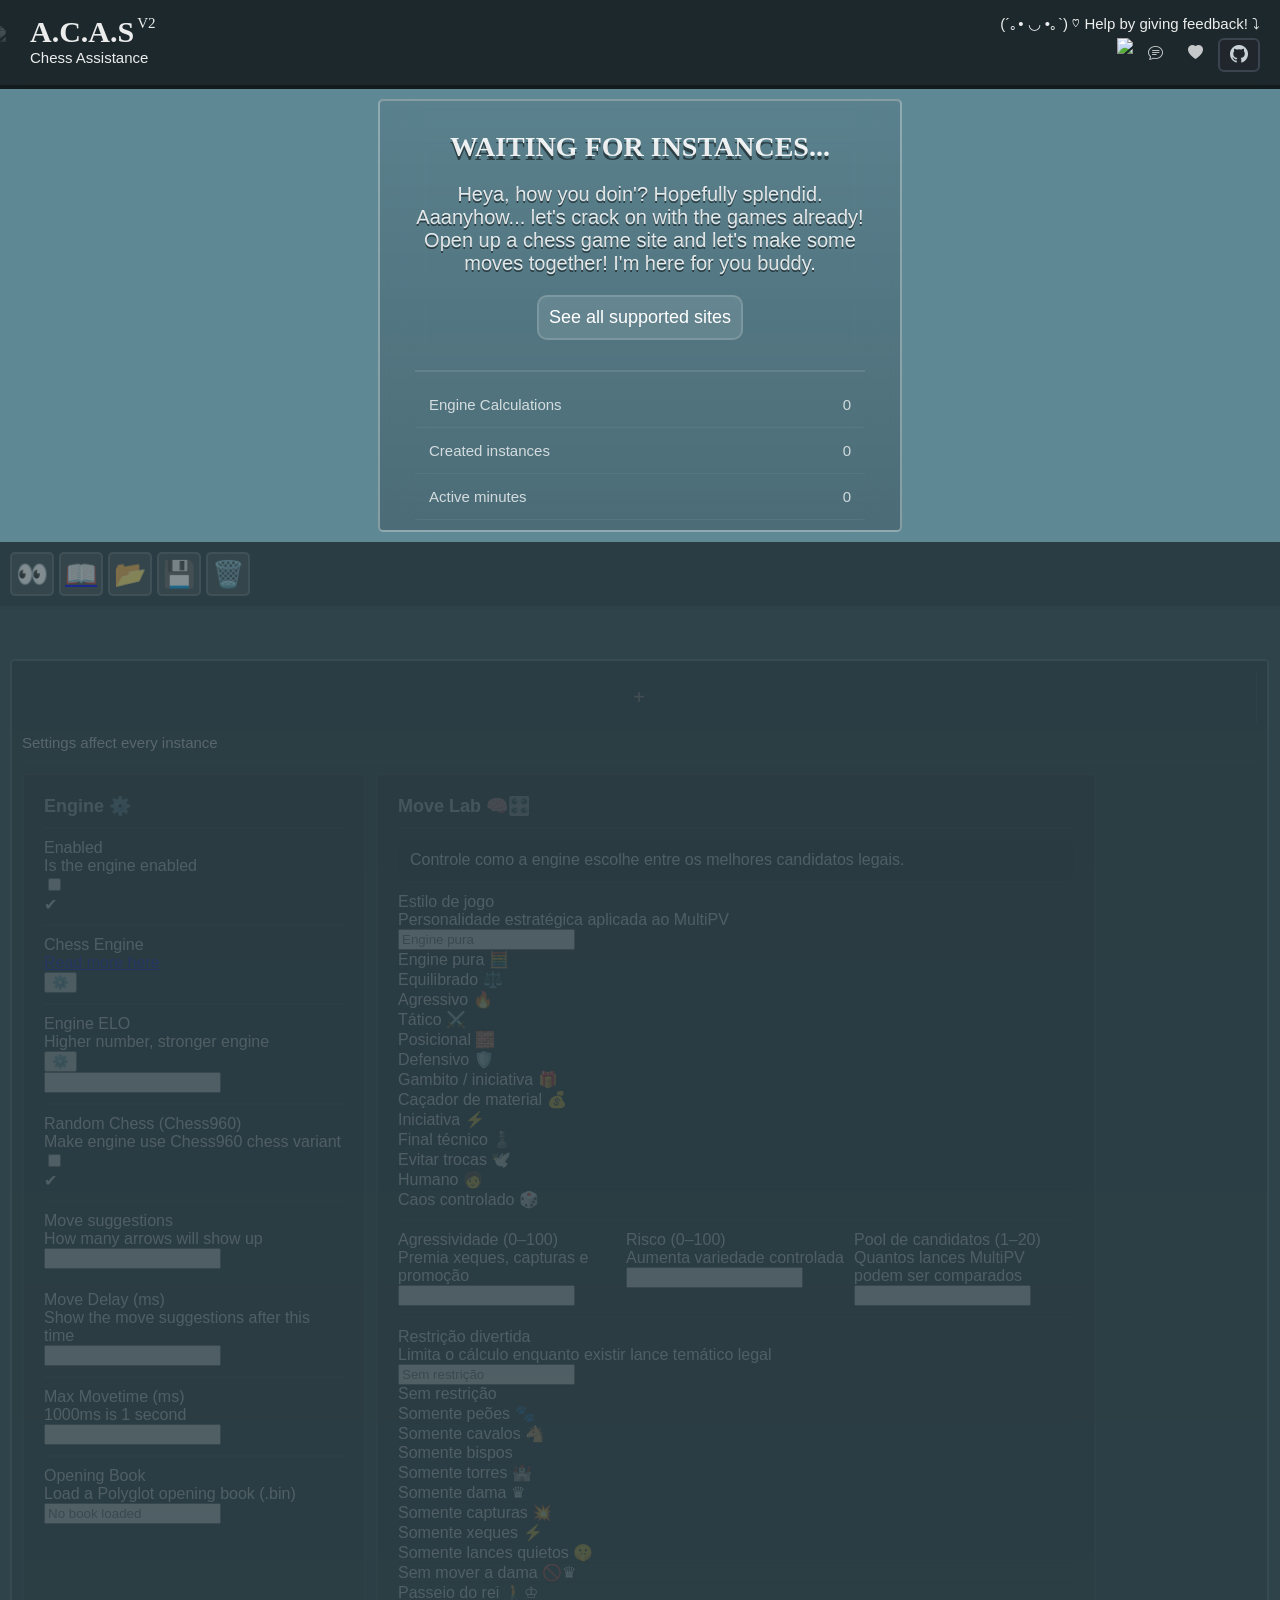
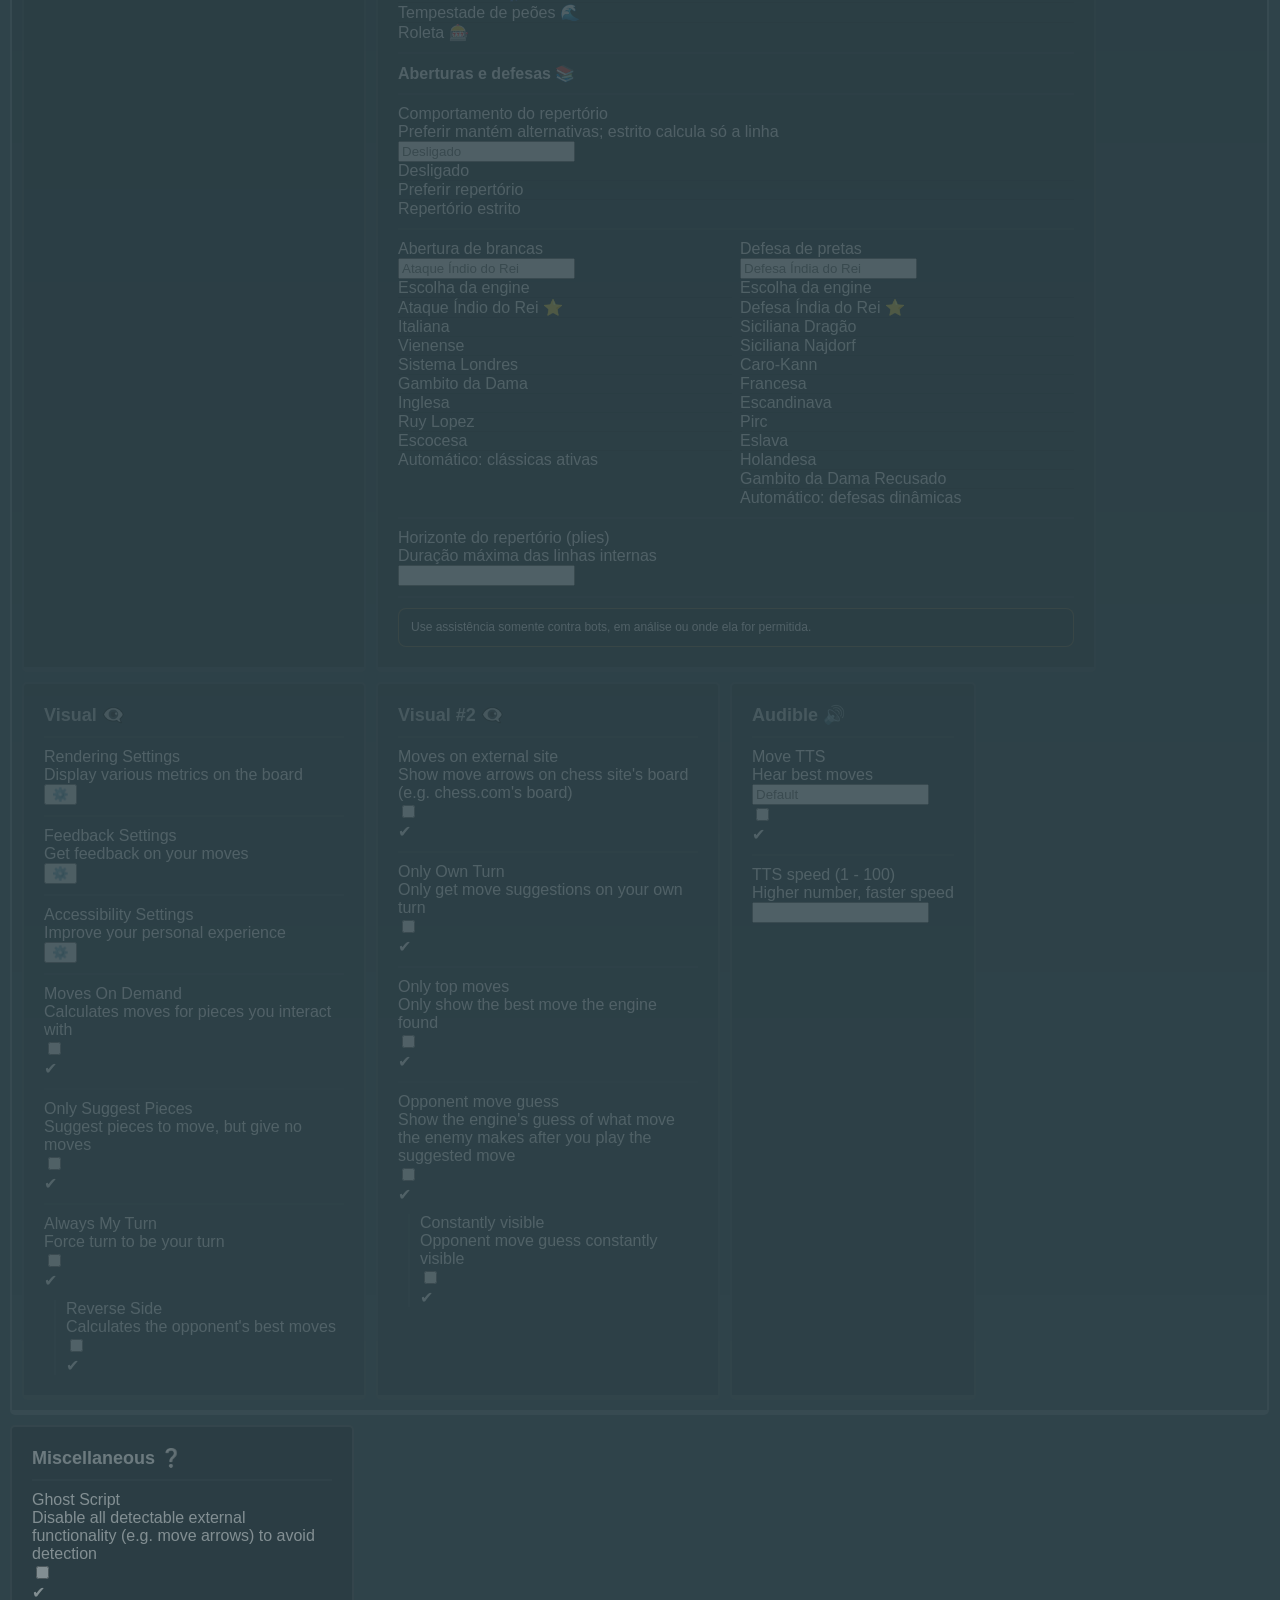
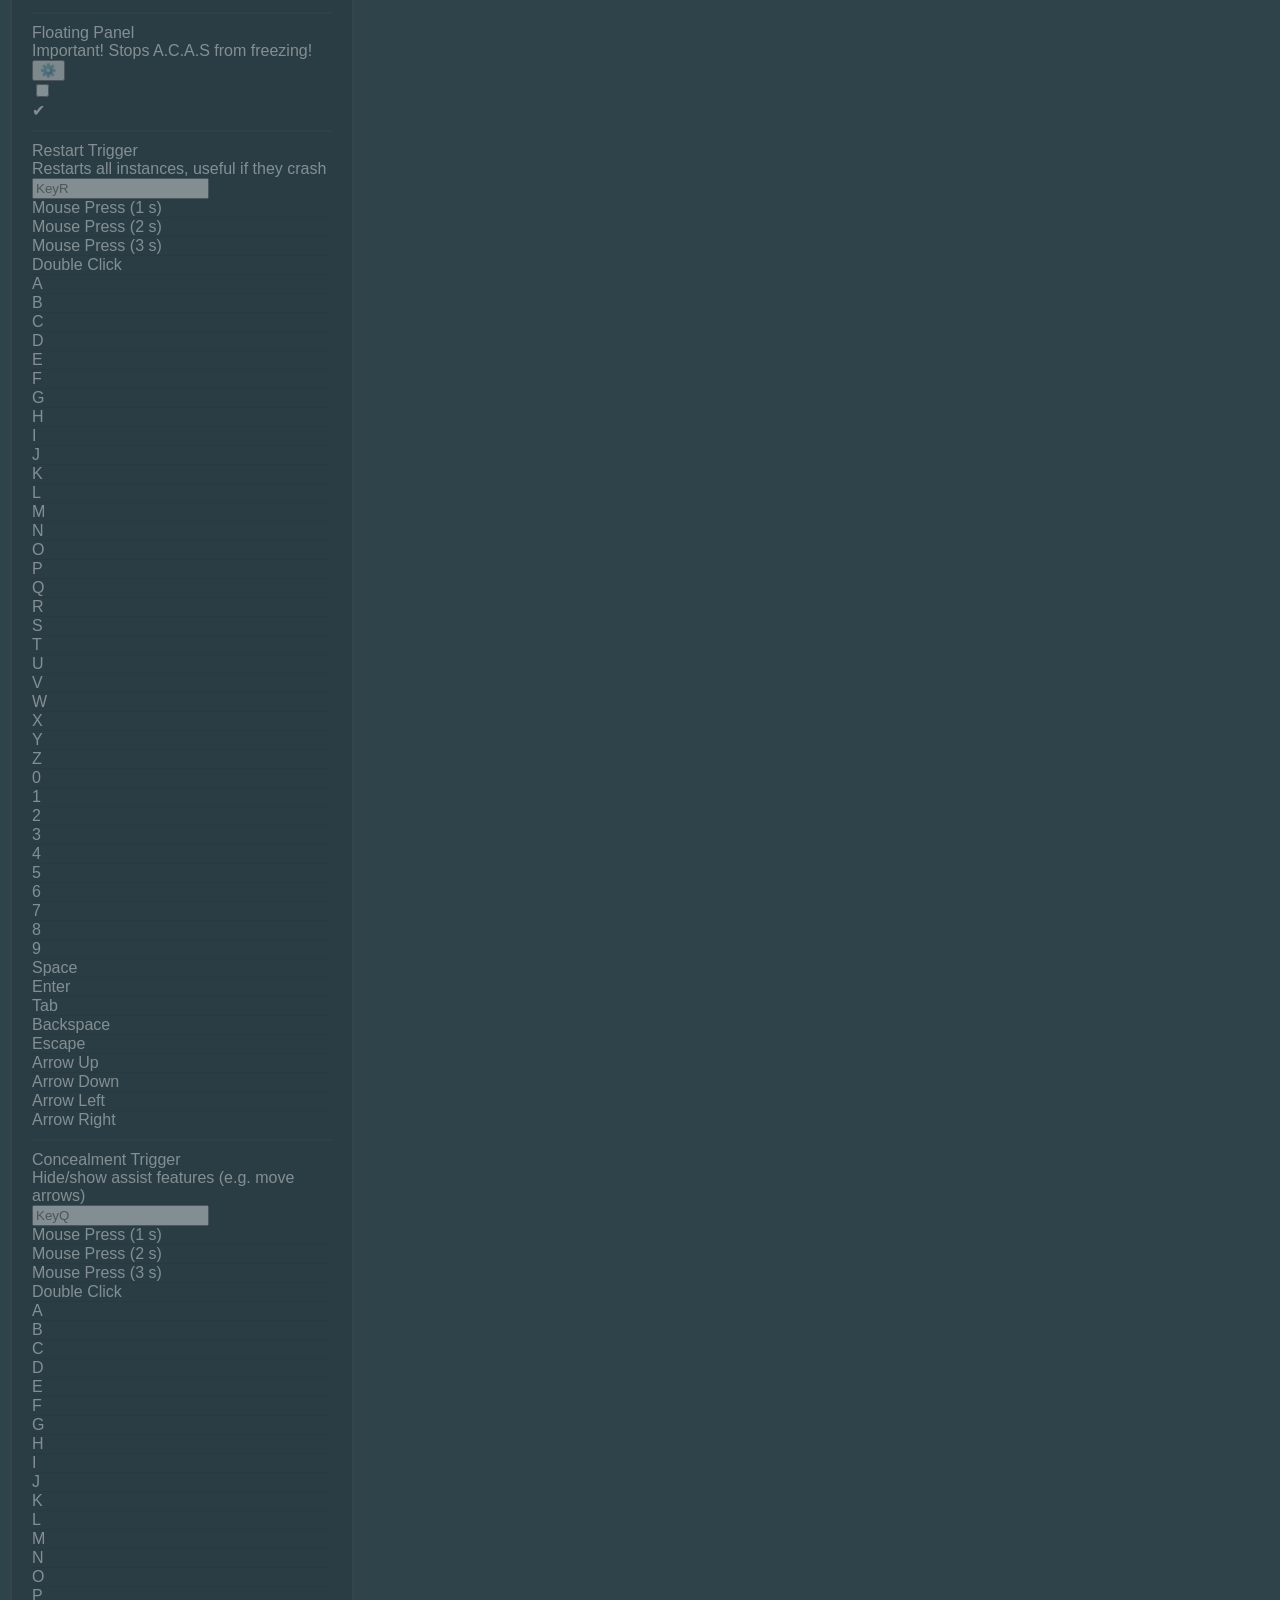
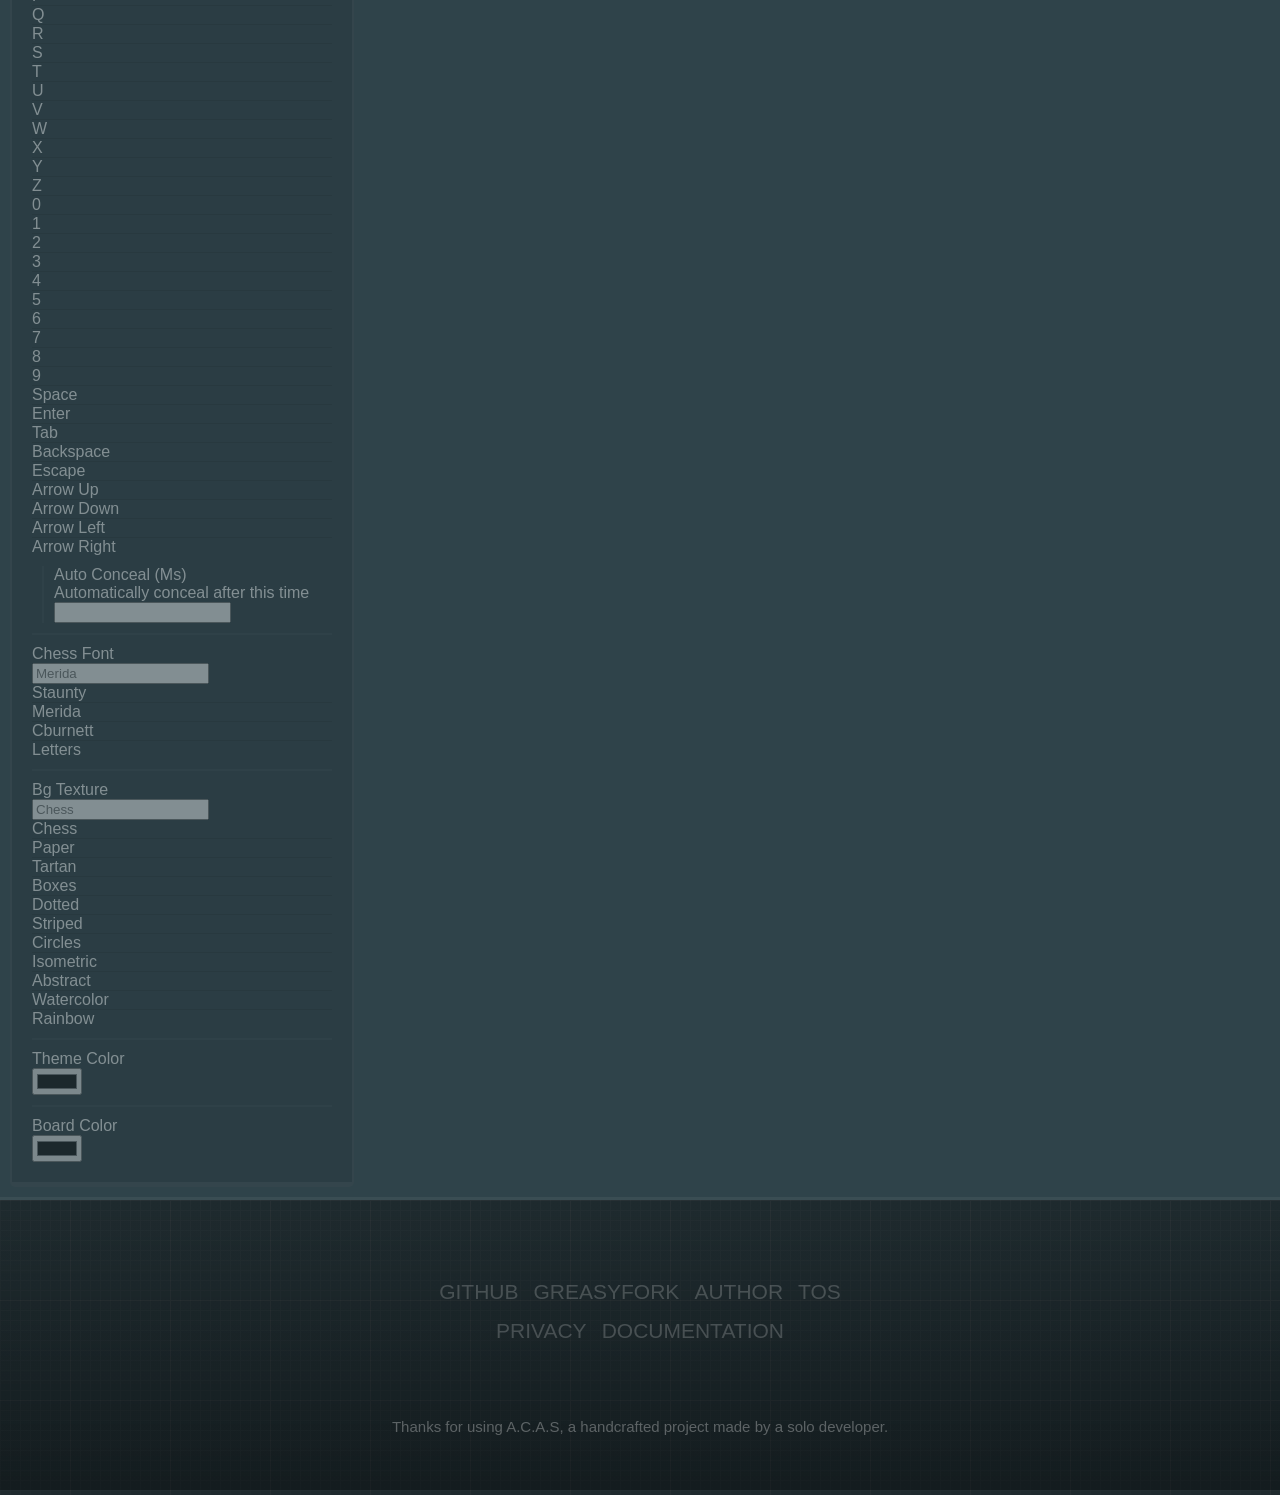
==== app/index.html @ a52aee14 "Add iOS Move Lab and engine fallbacks" ====
<!DOCTYPE html>
<html>
	<head>
		<title>A.C.A.S</title>
		<link rel="stylesheet" type="text/css" href="gui.css"/>
		<meta charset="UTF-8">
		<meta name="description" content="Real-time chess assistant and move suggestions for Chess.com, Lichess, and more. Works on Android, Windows, and on so many other devices!">
		<meta name="keywords" content="chess gui, chess assistant dashboard, stockfish settings, lichess helper, chess.com helper, board overlays, chess variants, engine elo">
		<meta property="og:title" content="Advanced Chess Assist">
		<meta property="og:description" content="A.C.A.S allows you to configure engines, visuals, and other assistance features for real‑time chess assistance on popular sites such as Chess.com.">
		<meta name="viewport" content="width=device-width, initial-scale=1.0, viewport-fit=cover">
		<script src="coi-serviceworker.js?v=2"></script>
		<link rel="manifest" href="manifest.json" />
		<link rel="modulepreload" href="./assets/js/init.js">
		<link rel="modulepreload" href="./assets/js/instanceManager.js">
		<link rel="modulepreload" href="./assets/js/AcasInstance.js">
		<link rel="modulepreload" href="./assets/js/MoveEvaluator.js">
		<link rel="modulepreload" href="./assets/js/BoardAnalyzer.js">
		<link rel="modulepreload" href="./assets/js/instance/loadEngine.js">
		<link rel="modulepreload" href="./assets/js/instance/engineMessageProcessor.js">
		<link rel="modulepreload" href="./assets/js/instance/renderMetric.js">
		<link rel="modulepreload" href="./assets/js/instance/renderFeedback.js">
		<link rel="modulepreload" href="./assets/js/instance/Interface.js">
		<link rel="modulepreload" href="./assets/js/instance/updateSettings.js">
		<link rel="modulepreload" href="./assets/js/instance/calculateBestMoves.js">
		<link rel="modulepreload" href="./assets/js/instance/setupEnvironment.js">
		<link rel="modulepreload" href="./assets/js/instance/engineStartNewGame.js">
		<link rel="modulepreload" href="./assets/js/mobileRuntime.js">
		<link rel="modulepreload" href="./assets/js/platformCapabilities.js">
		<link rel="modulepreload" href="./assets/js/chess/MoveControl.js">
		<link rel="modulepreload" href="./assets/js/chess/OpeningRepertoire.js">
		<link rel="modulepreload" href="../assets/libraries/chessgroundx/chessground.js">
		<link rel="preload" href="./assets/openings/pgn.json" as="fetch" crossorigin>
		<link rel="modulepreload" href="./assets/js/AcasWebSocketClient.js">
		<link rel="modulepreload" href="./assets/js/gui.js">
		<script src="../userscript-components/CommLink.js"></script>
		<script src="../assets/libraries/FileSaver/FileSaver.js"></script>
		<script src="../userscript-components/UniversalBoardDrawer.js"></script>
		<script src="../assets/libraries/SnapDOM/snapdom.min.js"></script>
		<script type="module" src="./assets/js/misc/exposeModules.js"></script>
		<script src="./assets/js/globals.js"></script>
		<script src="./assets/js/misc/userscriptBridge.js"></script>
		<script src="./assets/js/misc/translationProcessor.js"></script>
		<link rel="stylesheet" href="https://cdn.jsdelivr.net/npm/bootstrap-icons@1.10.5/font/bootstrap-icons.css"/>
		<link rel="stylesheet" type="text/css" href="../assets/css/chessground.base.css"/>
		<link rel="stylesheet" type="text/css" href="../assets/css/chessground.brown.css"/>
		<link rel="stylesheet" type="text/css" href="../assets/css/theme-cburnett.css"/>
		<link rel="stylesheet" type="text/css" href="../assets/css/theme-merida.css"/>
		<link rel="stylesheet" type="text/css" href="../assets/css/theme-letters.css"/>
		<link rel="stylesheet" type="text/css" href="../assets/css/theme-staunty.css"/>
		<link rel="stylesheet" type="text/css" href="../assets/css/custom-scroll.css"/>
		<link rel="stylesheet" type="text/css" href="../assets/css/custom-inputs.css"/>
		<link rel="stylesheet" type="text/css" href="../assets/css/acas-toast.css"/>
		<link rel="stylesheet" type="text/css" href="../assets/css/bg-textures.css"/>
		<link rel="icon" type="image/x-icon" href="../favicon.ico"/>
	</head>
	<body>
		<audio id="silence-audio" class="hidden" src="assets/audio/sound_of_silence.wav" autoplay loop controls></audio>

		<!-- TOS CONTAINER-->
		<div id="tos-container" class="hidden">
			<div id="tos">
				<!-- Introduction -->
				<div id="tos-title">Welcome, my friend!</div>
				<div class="tos-description">We're thrilled to have you here! A.C.A.S is all set and ready to provide you with a fantastic experience. Its circuits are already powered up and functioning, thanks to the userscript that has been installed.<br><br>You're fully equipped to explore and enjoy all the features and benefits that A.C.A.S brings to the table. Whether it's assistance, engagement, or a touch of fun you're seeking, A.C.A.S is here to serve you.</div>
				<div class="language-dropdown-input"><div class="dropdown-input-container">
					<img class="selected-language-img" src="../assets/images/flags/us.svg">
					<div class="dropdown-list-container">
					</div>
				</div></div>
				<br>
				<div class="tos-checkbox-container">
					<label class="tos-checkbox-label">
						<input type="checkbox" id="tos-checkbox"/>
						<span><a href="../tos" class="tos-link" target="_about">I have read and agree to the Terms of Service.</a></span>
					</label>
				</div>
				<button id="tos-continue-button" class="acas-fancy-button" disabled>Kickstart A.C.A.S</button>
				<div class="tos-footer-small">By using A.C.A.S, you confirm that you have read, understood, and agree to abide by the TOS.</div>
			</div>
		</div>

		<!-- INSTALL NOTIFICATION -->
		<div id="install-notification" class="hidden">
			<div id="install-title">NO USERSCRIPT DETECTED</div>
			<div id="install-buttons">
				<div class="small-buttons">
					<div class="language-dropdown-input"><div class="dropdown-input-container">
						<img class="selected-language-img" src="../assets/images/flags/us.svg">
						<div class="dropdown-list-container">
						</div>
					</div></div>
					<a class="install-open-home-btn" href="../install" title="Open Documentation">( ╹ -╹)?</a>
				</div>
				<div id="install-buttons-inner-container">
					<a href="https://www.tampermonkey.net/" class="install-notification-btn tampermonkey-btn" target="_about">Tampermonkey</a>
					<a href="../acas.user.js" class="install-notification-btn install-userscript-btn" target="_about">Install ACASIOS Userscript</a>
				</div>
			</div>
			<div id="install-mobile-container">
				<div class="install-subtitle">Mobile users can try these ♡ ⤵</div>
				<div id="install-buttons-mobile">
					<a href="https://play.google.com/store/apps/details?id=com.lemurbrowser.exts" class="install-notification-btn install-lemur-btn" target="_about">(Android) Lemur</a>
					<a href="https://apps.apple.com/us/app/tampermonkey/id6738342400" class="install-notification-btn install-ios-btn" target="_about">(iOS) Tampermonkey</a>
				</div>
			</div>
		</div>

		<!-- ACAS HEADER CONTAINER-->
		<div id="acas-header">
			<a id="acas-logo" href="../" target="_blank">
				<img id="acas-logo-img" src="../assets/images/logo.png">
				<div id="acas-logo-text-container">
					<div id="acas-logo-main">A.C.A.S<div id="acas-version-tag">V2</div></div>
					<div id="acas-logo-secondary">Chess Assistance</div>
				</div>
			</a>
			<a id="update-your-userscript-notification" class="hidden" href="https://greasyfork.org/en/scripts/459137">UPDATE YOUR USERSCRIPT, NEW FEATURES MIGHT NOT WORK ON YOUR VERSION</a>
			<div id="acas-is-free-reminder">
				<span>(´｡• ◡ •｡`) ♡ <span id="acas-is-free-reminder-text">Help by giving feedback!</span> ⤵</span>
				<div class="acas-social-actions">
					<div class="language-dropdown-input"><div class="dropdown-input-container">
						<img class="selected-language-img" src="../assets/images/flags/us.svg">
						<div class="dropdown-list-container">
						</div>
					</div></div>
					<a class="header-social-button greasyfork-button acas-fancy-button" href="https://greasyfork.org/en/scripts/459137/feedback" target="_blank" title="Give A.C.A.S positive feedback on Greasyfork">
						<i class="bi bi-chat-text"></i>
					</a>
                    <a class="header-social-button affiliate-button acas-fancy-button" href="../contributing" target="_blank" title="Support A.C.A.S development">
						<i class="bi bi-heart-fill"></i>
					</a>
					<a class="header-social-button github-button acas-fancy-button" href="https://github.com/Psyyke/A.C.A.S" target="_blank" title="Star A.C.A.S on GitHub">
						<i class="bi bi-github"></i>
					</a>
				</div>
			</div>
		</div>

		<div id="instance-size-change-container" class="hidden">
			<div id="instance-size-change-modal">
				<div id="decrease-instance-size-btn" class="instance-size-change-btn acas-fancy-button">-</div>
				<div id="increase-instance-size-btn" class="instance-size-change-btn acas-fancy-button">+</div>
			</div>
		</div>

		<!-- ACAS INSTANCE CONTAINER-->
		<div id="acas-instance-container">
			<div id="no-instances-container">
				<div id="no-instances-title">Waiting for instances...</div>
				<div id="no-instances-subtitle">Heya, how you doin'? Hopefully splendid. Aaanyhow... let's crack on with the games already! Open up a chess game site and let's make some moves together! I'm here for you buddy.</div>
				<div id="see-supported-sites-btn" class="acas-fancy-button">See all supported sites</div>
				<div id="no-instances-sites" class="hidden">
					<div class="battletested-sites">
						<div class="sites-header">
							<div class="sites-title">Battletested</div>
							<div class="sites-subtitle">(Should work flawlessly)</div>
						</div>
						<div class="sites-list">
							<a class="chess-site-link popular-chess-site-link acas-fancy-button" href="https://www.chess.com/play" target="_blank">Chess.com</a>
							<a class="chess-site-link popular-chess-site-link acas-fancy-button" href="https://www.lichess.org" target="_blank">Lichess.org</a>
							<a class="chess-site-link acas-fancy-button" href="https://playstrategy.org" target="_blank">Playstrategy.org</a>
							<a class="chess-site-link acas-fancy-button" href="https://www.pychess.org/" target="_blank">Pychess.org</a>
							<a class="chess-site-link acas-fancy-button" href="http://chess.net/" target="_blank">Chess.net</a>
						</div>
					</div>
					<div class="stable-sites">
						<div class="sites-header">
							<div class="sites-title">Stable</div>
							<div class="sites-subtitle">(Works fine, but might have some minor bugs)</div>
						</div>
						<div class="sites-list">
							<a class="chess-site-link acas-fancy-button" href="https://app.edchess.io/" target="_blank">EdChess.io</a>
							<a class="chess-site-link acas-fancy-button" href="https://chess.org" target="_blank">Chess.org</a>
							<a class="chess-site-link acas-fancy-button" href="https://papergames.io/en/chess" target="_blank">Papergames.io</a>
							<a class="chess-site-link acas-fancy-button" href="https://www.coolmathgames.com/0-chess" target="_blank">Coolmathgames.com</a>
						</div>
					</div>
					<div class="unstable-sites">
						<div class="sites-header">
							<div class="sites-title">Uncertain</div>
							<div class="sites-subtitle">(Might work fine, be buggy or not work at all)</div>
						</div>
						<div class="sites-list">
							<a class="chess-site-link acas-fancy-button" href="https://chessarena.com/lobby" target="_blank">Chessarena.com</a>
							<a class="chess-site-link acas-fancy-button" href="https://gameknot.com" target="_blank">Gameknot.com</a>
							<a class="chess-site-link acas-fancy-button" href="https://immortal.game/" target="_blank">Immortal.game</a>
							<a class="chess-site-link acas-fancy-button" href="https://www.freechess.club/" target="_blank">Freechess.club</a>
							<a class="chess-site-link acas-fancy-button" href="https://www.chessclub.com" target="_blank">Chessclub.com</a>
							<a class="chess-site-link acas-fancy-button" href="dev" target="_blank">(Developer Page)</a>
						</div>
					</div>
				</div>
				<div id="user-stats-container">
					<div class="user-stat" data-key="engineCalculations">
						<h5 data-translation-stat-ec>Engine Calculations</h5>
						<p>0</p>
					</div>
					<div class="user-stat" data-key="createdInstances">
						<h5 data-translation-stat-ci>Created instances</h5>
						<p>0</p>
					</div>
					<div class="user-stat" data-key="minutesUsed">
						<h5 data-translation-stat-am>Active minutes</h5>
						<p>0</p>
					</div>
				</div>
			</div>
		</div>

		<dialog id="begging-floaty">
			<div class="floaty-container">
				<section class="floaty-header">
					<div class="title">
						<h1 data-translation-begging-title>Thank you!</h1>
						<p data-translation-begging-subtitle>You seem to like A.C.A.S :)</p>
					</div>
				</section>
				<section class="floaty-body">
					<p data-translation-begging-text>Developing A.C.A.S takes a lot of time! Hopefully this work has been valuable to you, and you've enjoyed using it!</p>
					<p><span data-translation-begging-text-2>You've used A.C.A.S for</span> <span><b>54.3</b></span> <span data-translation-begging-text-3>hours</span>. <span data-translation-begging-text-4>That's respectable. Would you be interested in donating? We support Monero,</span></p>
					<a href="monero:85gtuipg7CgXgWLgnPyQUy3babkJXEhRRP3JtZfBWBhPR2TrJaNwSgKVQ9UkeVW7sFS33Dpgj2B5iajtyxcEbJNDC2SUdNY"><img alt="Donate using Monero" src="../assets/images/supportus.png"></a>
					<small>monero:85gtuipg7CgXgWLgnPyQUy3babkJXEhRRP3JtZfBWBhPR2TrJaNwSgKVQ9UkeVW7sFS33Dpgj2B5iajtyxcEbJNDC2SUdNY</small>
				</section>
			</div>
		</dialog>
		
		<!-- ACAS SETTINGS CONTAINER-->
		<div id="acas-settings-container">
			<div class="highlight-indicator hidden"></div>
			<div id="settings-header">
				<div id="settings-navbar-container" class="hidden">
					<div id="settings-navbar">
						<div id="settings-navbar-global" class="selected" data-type="global">Global</div>
						<div id="settings-navbar-instance" data-type="instance">
							<div class="dropdown-title"><span class="text-content">Instance</span><div class="arrow-down-icon"></div></div>
							<div class="dropdown-content">
							</div>
						</div>
					</div>
				</div>
				<div id="settings-control-panel">
					<div class="control-panel-btn no-select acas-fancy-button"
						onclick="if (!location.href.includes('hidden=true')) location.href += (location.href.includes('?') ? '&' : '?') + 'hidden=true';"
						title="Show Hidden Settings">👀</div>
					<a target="_about" href="../usage/" class="control-panel-btn no-select acas-fancy-button" title="Open Documentation">📖</a>
					<div id="import-settings-btn" class="control-panel-btn no-select acas-fancy-button" title="Import Settings">📂</div>
					<div id="export-settings-btn" class="control-panel-btn no-select acas-fancy-button" title="Export Settings">💾</div>
					<div id="reset-settings-btn" class="control-panel-btn no-select acas-fancy-button" title="Reset Settings">🗑️</div>
				</div>
			</div>
			<div id="userscript-info-small"></div>
			<div id="setting-container">
				<div id="main-setting-panel">
					<div id="chess-engine-profile-tabs" class="custom-input tabs-input">
						<input class="hidden" type="text" data-no-profile="true" data-key="chessEngineProfile" data-default-value="default" placeholder="Default">
						<div class="tabs-list-container">
							<div id="add-new-profile-button">+</div>
						</div>
					</div>
					
					<div id="settings-navbar-subtitle">Settings affect every instance</div>
					<div id="settings-panels">
						<div class="setting-panel">
							<div class="setting-panel-title"><span class="engine-panel-title">Engine</span> ⚙️</div>
							<div class="checkbox-input custom-input"><div><div class="input-title">Enabled</div>
								<div class="input-subtitle">Is the engine enabled</div></div><div class="checkbox-container">
								<input type="checkbox" data-key="engineEnabled" data-default-value="true"><div class="checkbox-fill">✔</div></div>
							</div>
							<div class="custom-input"><div><div class="input-title">Chess Engine</div>
								<a href="../usage/" target="_blank"><div class="input-subtitle">Read more here</div></a></div>

								<div class="floaty-wrapper">
									<button class="open-floaty-btn acas-fancy-button">⚙️</button>
								    <dialog id="engine-floaty">
										<div class="floaty-container">
											<section class="floaty-header">
												<div class="title">
													<h1 data-translation-engine-title>Engine Settings</h1>
													<p data-translation-engine-subtitle>Please select the engine you like</p>
												</div>
												<div class="floaty-buttons">
													<button class="floaty-close-btn acas-fancy-button">💾</button>
												</div>
											</section>
											<section class="floaty-body">
												<div class="setting-panel">
													<div class="setting-panel-title" data-translation-built-in-engine>Built-in Engine</div>
													<div id="chess-engine-dropdown" class="dropdown-input dropdown-input-special">
														<div class="dropdown-input-container">
															<input disabled type="text" additional-type="dropdown" data-key="chessEngine" data-default-value="maia3" placeholder="Maia 3"><div class="dropdown-icon"></div>
															<div class="dropdown-list-container">
																<div class="dropdown-item" data-value="stockfish-18-single">
																Stockfish 18 <span class="engine-type-tag list-tag">WASM</span> <span class="engine-type-tag list-tag">NNUE</span> <span class="engine-size-tag list-tag">(108MB)</span>
																</div>
																<div class="dropdown-item" data-value="stockfish-18-lite-single">
																Stockfish 18 Lite <span class="engine-type-tag list-tag">WASM</span> <span class="engine-size-tag list-tag">(7MB)</span>
																</div>
																<div class="dropdown-item" data-value="stockfish-17-single">
																Stockfish 17 <span class="engine-type-tag list-tag">WASM</span> <span class="engine-type-tag list-tag">NNUE</span> <span class="engine-size-tag list-tag">(66MB)</span>
																</div>
																<div class="dropdown-item" data-value="stockfish-17-lite-single">
																Stockfish 17 Lite <span class="engine-type-tag list-tag">WASM</span> <span class="engine-size-tag list-tag">(7MB)</span> <span class="stable-engine-tag list-tag">Stable</span>
																</div>
																<div class="dropdown-item requires-sab" data-value="stockfish-16-1-wasm">
																Stockfish 16 <span class="engine-type-tag list-tag">WASM</span> <span class="engine-type-tag list-tag">NNUE</span> <span class="multithread-tag list-tag">Multithread</span> <span class="engine-size-tag list-tag">(79MB)</span>
																</div>
																<div class="dropdown-item requires-sab" data-value="fairy-stockfish-nnue-wasm">
																💖 Fairy Stockfish 14 <span class="engine-type-tag list-tag">WASM</span> <span class="engine-size-tag list-tag">(2MB)</span> <span class="variants-engine-tag list-tag">Variants</span> <span class="stable-engine-tag list-tag">Stable</span>
																</div>
																<div class="dropdown-item" data-value="maia3">
																Maia 3 <span class="engine-type-tag list-tag">WASM</span> <span class="engine-size-tag list-tag">(44MB)</span> <span class="list-tag" data-translation-default-tag>Default</span> <span class="realistic-engine-tag list-tag">Realistic</span>
																</div>
																<div class="dropdown-item" data-value="maia2">
																Maia 2 <span class="engine-type-tag list-tag">WASM</span> <span class="engine-size-tag list-tag">(91MB)</span> <span class="realistic-engine-tag list-tag">Realistic</span> <span class="stable-engine-tag list-tag">Stable</span>
																</div>
																<div class="dropdown-item requires-sab" data-value="lc0">
															    Lc0<span class="engine-type-tag list-tag">WASM</span> <span class="engine-size-tag list-tag">(900KB)</span> <span class="realistic-engine-tag list-tag">Realistic</span>
																</div>
																<div class="dropdown-item" data-value="lozza-9">
																Lozza 9 <span class="engine-type-tag list-tag">JS</span> <span class="engine-size-tag list-tag">(600KB)</span>
																</div>
															<div class="dropdown-item" data-value="lozza-5">
															Lozza 5 <span class="engine-type-tag list-tag">JS</span> <span class="engine-size-tag list-tag">(400KB)</span> <span class="needs-fixing-engine-tag list-tag" data-translation-needs-fixing-tag="">Needs fixing</span>
															</div>
															<div class="dropdown-item fun-engine-item" data-value="acas-random">A.C.A.S Random <span class="engine-type-tag list-tag">JS</span> <span class="fun-engine-tag list-tag">Fun</span></div>
															<div class="dropdown-item fun-engine-item" data-value="acas-greedy">A.C.A.S Greedy <span class="engine-type-tag list-tag">JS</span> <span class="fun-engine-tag list-tag">Captures</span></div>
															<div class="dropdown-item fun-engine-item" data-value="acas-pawn-storm">A.C.A.S Pawn Storm <span class="engine-type-tag list-tag">JS</span> <span class="fun-engine-tag list-tag">Pawns</span></div>
															<div class="dropdown-item fun-engine-item" data-value="acas-knightmare">A.C.A.S Knightmare <span class="engine-type-tag list-tag">JS</span> <span class="fun-engine-tag list-tag">Knights</span></div>
															<div class="dropdown-item fun-engine-item" data-value="acas-king-hunt">A.C.A.S King Hunt <span class="engine-type-tag list-tag">JS</span> <span class="fun-engine-tag list-tag">Checks</span></div>
															<div class="dropdown-item fun-engine-item" data-value="acas-king-walk">A.C.A.S King Walk <span class="engine-type-tag list-tag">JS</span> <span class="fun-engine-tag list-tag">King</span></div>
																<div class="dropdown-item force-hidden" data-value="acas-fusion">
																Fusion α<span class="engine-type-tag list-tag">WASM</span> <span class="engine-size-tag list-tag">(>15MB)</span> <span class="realistic-engine-tag list-tag">Realistic</span>
																</div>
																<div class="dropdown-item" data-value="stockfish-11">
																Stockfish 11 <span class="engine-type-tag list-tag">WASM</span> <span class="engine-size-tag list-tag">(4MB)</span>
																</div>
																<div class="dropdown-item" data-value="stockfish-8">
																Stockfish 8 <span class="engine-type-tag list-tag">JS</span> <span class="engine-size-tag list-tag">(1MB)</span>
																</div>
															</div>
														</div>
													</div>
												</div>

												<div class="setting-panel external-engine-setting-panel">
													<div class="setting-panel-title" data-translation-external-engine>External Engine</div>
													<div class="checkbox-input custom-input"><div><div class="input-title">Enabled</div>
														<div class="input-subtitle">Is the external engine enabled</div></div><div class="checkbox-container">
														<input type="checkbox" data-engine-setting="true" data-key="useExternalChessEngine" data-default-value="false"><div class="checkbox-fill">✔</div></div>
													</div>
													<div id="external-engine-dropdown" class="dropdown-input dropdown-input-special">
														<div class="dropdown-input-container">
															<input disabled type="text" additional-type="dropdown" data-key="externalChessEngine" data-default-value="" placeholder="None"><div class="dropdown-icon"></div>
															<div class="dropdown-list-container hidden" style="height: fit-content; max-height: 300px;"></div>
																<p id="install-acas-server-text"><a href="../usage/#external" target="_blank"><span data-translation-external-engine-2>Install the A.C.A.S server</span></a> <span data-translation-external-engine-3>to use external engines</span></p>
														</div>
													</div>
													<p data-translation-experimental-warning>This feature is experimental, it might not work well!</p>
												</div>

												<a target="_blank" href="../usage/" data-translation-learn-more-here>Learn more about these features here.</a>
											</section>
										</div>
									</dialog>
								</div>
							</div>
							<div id="engine-elo-input" class="textfield-input custom-input"><div><div class="input-title">Engine ELO</div>
								<div class="input-subtitle">Higher number, stronger engine</div></div>
								<div class="floaty-wrapper">
									<button class="open-floaty-btn acas-fancy-button">⚙️</button>
								    <dialog id="elo-floaty">
										<div class="floaty-container">
											<section class="floaty-header">
												<div class="title">
													<h1 data-translation-adelo-title>Advanced Elo</h1>
													<p data-translation-adelo-subtitle>Settings for engine behaviour fine tuning</p>
												</div>
												<div class="floaty-buttons">
													<button class="floaty-close-btn acas-fancy-button">💾</button>
												</div>
											</section>
											<section class="floaty-body">
												<div class="checkbox-input custom-input"><div><div class="input-title">Enable</div>
													<div class="input-subtitle">Enable the advanced elo settings</div></div><div class="checkbox-container">
													<input type="checkbox" data-key="enableAdvancedElo" data-default-value="false"><div class="checkbox-fill">✔</div></div>
												</div>
												<div id="basic-advanced-settings-panel" class="setting-panel">
													<div class="setting-panel-title" data-translation-adelo-regular>Regular settings</div>
													<div class="textfield-input custom-input"><div><div class="input-title">Depth (1 - 500)</div>
														<div class="input-subtitle">How deep will the engine calculate</div></div>
														<input type="textfield" data-key="advancedEloDepth" data-default-value="1" data-between="1-500" placeholder="1">
													</div>
													<div class="textfield-input custom-input"><div><div class="input-title">Search Nodes</div>
														<div class="input-subtitle">More nodes means more thinking of the move by the engine</div></div>
														<input type="textfield" data-key="engineNodes" data-default-value="0" data-between="0-99999999" placeholder="0">
													</div>
												</div>
												<div id="dynamic-setting-panel" class="setting-panel">
													<div id="dynamic-engine-settings">
														<p id="des-no-result-text" class="hidden">Some settings are parsed dynamically from the engine's UCI output. Please open a chess board to start your engine and load the dynamic settings.</p>
													</div>
												</div>

												<a target="_blank" href="../usage/" data-translation-learn-more-here>Learn more about these features here.</a>
											</section>
										</div>
									</dialog>
								</div>
								<input type="textfield" data-key="engineElo" data-default-value="1500" data-between="600-3200">
							</div>
                            <div id="enemy-elo-input" class="textfield-input custom-input hidden"><div><div class="input-title">Enemy ELO</div>
								<div class="input-subtitle">For more human-like engine</div></div>
								<input type="textfield" data-key="engineEnemyElo" data-default-value="1500" data-between="600-2600">
							</div>
							<div id="lc0-weight-dropdown" class="hidden dropdown-input custom-input"><div><div class="input-title">Lc0 Weights</div>
								<a href="../usage/" target="_blank"><div class="input-subtitle">Read more here</div></a></div><div class="dropdown-input-container">
								<input type="text" additional-type="dropdown" data-key="lc0Weight" data-default-value="maia-1100.pb" placeholder="1100 elo"><div class="dropdown-icon"></div>
								<div class="dropdown-list-container">
									<div class="dropdown-item" data-value="maia-1100.pb">1100 elo (Maia) 1.7MB</div>
									<div class="dropdown-item" data-value="maia-1200.pb">1200 elo (Maia) 1.7MB</div>
									<div class="dropdown-item" data-value="maia-1300.pb">1300 elo (Maia) 1.7MB</div>
									<div class="dropdown-item" data-value="maia-1400.pb">1400 elo (Maia) 1.7MB</div>
									<div class="dropdown-item" data-value="maia-1500.pb">1500 elo (Maia) 1.7MB</div>
									<div class="dropdown-item" data-value="maia-1600.pb">1600 elo (Maia) 1.7MB</div>
									<div class="dropdown-item" data-value="maia-1700.pb">1700 elo (Maia) 1.7MB</div>
									<div class="dropdown-item" data-value="maia-1800.pb">1800 elo (Maia) 1.7MB</div>
									<div class="dropdown-item" data-value="maia-1900.pb">1900 elo (Maia) 1.7MB</div>
									<div class="dropdown-item" data-value="maia-2200.pb">2200 elo (Maia) 1.7MB</div>
									<div class="dropdown-item" data-value="elite-leela.pb">Elite Leela 7.5MB</div>
									<div class="dropdown-item" data-value="little-demon2.6-swa-20000">Unknown elo (Little Demon 2, 2019) 7MB</div>
									<div class="dropdown-item" data-value="evilgyal-6.pb">Unknown elo (Evil Gyal 6) 1MB</div>
									<div class="dropdown-item" data-value="badgyal-8.pb">Unknown elo (Bad Gyal 8) 7MB</div>
									<div class="dropdown-item" data-value="goodgyal-7.pb">Unknown elo (Good Gyal 7) 23MB</div>
									<div class="dropdown-item" data-value="tinygyal-8.pb">Unknown elo (Tiny Gyal 8) 0.6MB</div>
									<div class="dropdown-item" data-value="TK6430.pb">Unknown elo (TK6430.pb) 7MB</div>
								</div>
							</div></div>
							<div id="engine-nodes-input" class="hidden textfield-input custom-input"><div><div class="input-title">Search Nodes</div>
								<div class="input-subtitle">More nodes means more thinking of the move by the engine</div></div>
								<input type="textfield" data-key="engineNodes" data-default-value="1" data-between="1-99999999">
							</div>
							<div id="chess-variant-dropdown" class="dropdown-input custom-input hidden"><div><div class="input-title">Chess Variant</div>
								<a href="../usage/" target="_blank"><div class="input-subtitle">Read more here</div></a></div><div class="dropdown-input-container">
								<input disabled type="text" additional-type="dropdown" data-key="chessVariant" data-default-value="Chess" placeholder="Chess"><div class="dropdown-icon"></div>
								<div class="dropdown-list-container"></div>
							</div></div>
							<div id="chess960-checkbox" class="checkbox-input custom-input"><div><div class="input-title">Random Chess (Chess960)</div>
								<div class="input-subtitle">Make engine use Chess960 chess variant</div></div><div class="checkbox-container">
								<input type="checkbox" data-key="useChess960" data-default-value="false"><div class="checkbox-fill">✔</div></div>
							</div>
							<div class="textfield-input custom-input"><div><div class="input-title">Move suggestions</div>
								<div class="input-subtitle">How many arrows will show up</div></div>
								<input type="textfield" data-key="moveSuggestionAmount" data-default-value="2" data-between="0-500">
							</div>
                            <div class="textfield-input custom-input"><div><div class="input-title">Move Delay (ms)</div>
								<div class="input-subtitle">Show the move suggestions after this time</div></div>
								<input type="textfield" data-key="moveDisplayDelay" data-default-value="0" data-between="0-99999">
							</div>
							<div class="textfield-input custom-input"><div><div class="input-title">Max Movetime (ms)</div>
								<div class="input-subtitle" title="Ms means millisecond. 1000 milliseconds is 1 second.">1000ms is 1 second</div></div>
								<input type="textfield" data-key="maxMovetime" data-default-value="0" data-between="0-100000">
							</div>
                            <div id="polyglot-book-input" class="file-input custom-input"><div><div class="input-title">Opening Book</div>
								<div class="input-subtitle">Load a Polyglot opening book (.bin)</div></div>
								<div class="book-upload-row">
									<input type="textfield" data-key="openingBookName" data-default-value="" id="book-file-name" class="book-file-name" placeholder="No book loaded" readonly>
									<input type="file" id="book-file" accept=".bin,.bin.gz" hidden>
								</div>
							</div>
							</div>

							<div id="move-control-panel" class="setting-panel move-control-panel">
								<div class="setting-panel-title">Move Lab 🧠🎛️</div>
								<div class="control-panel-description">Controle como a engine escolhe entre os melhores candidatos legais.</div>

								<div class="dropdown-input custom-input"><div><div class="input-title">Estilo de jogo</div><div class="input-subtitle">Personalidade estratégica aplicada ao MultiPV</div></div><div class="dropdown-input-container">
									<input type="text" additional-type="dropdown" data-key="playStyle" data-default-value="engine" placeholder="Engine pura"><div class="dropdown-icon"></div>
									<div class="dropdown-list-container">
										<div class="dropdown-item" data-value="engine">Engine pura 🧮</div><div class="dropdown-item" data-value="balanced">Equilibrado ⚖️</div>
										<div class="dropdown-item" data-value="aggressive">Agressivo 🔥</div><div class="dropdown-item" data-value="tactical">Tático ⚔️</div>
										<div class="dropdown-item" data-value="positional">Posicional 🧱</div><div class="dropdown-item" data-value="defensive">Defensivo 🛡️</div>
										<div class="dropdown-item" data-value="gambit">Gambito / iniciativa 🎁</div><div class="dropdown-item" data-value="materialist">Caçador de material 💰</div>
										<div class="dropdown-item" data-value="initiative">Iniciativa ⚡</div><div class="dropdown-item" data-value="endgame">Final técnico ♟️</div>
										<div class="dropdown-item" data-value="anti-trade">Evitar trocas 🕊️</div><div class="dropdown-item" data-value="human">Humano 🧑</div>
										<div class="dropdown-item" data-value="chaos">Caos controlado 🎲</div>
									</div>
								</div></div>

								<div class="move-control-sliders">
									<div class="textfield-input custom-input"><div><div class="input-title">Agressividade (0–100)</div><div class="input-subtitle">Premia xeques, capturas e promoção</div></div><input type="textfield" inputmode="numeric" data-key="aggressionLevel" data-default-value="55" data-between="0-100"></div>
									<div class="textfield-input custom-input"><div><div class="input-title">Risco (0–100)</div><div class="input-subtitle">Aumenta variedade controlada</div></div><input type="textfield" inputmode="numeric" data-key="riskLevel" data-default-value="20" data-between="0-100"></div>
									<div class="textfield-input custom-input"><div><div class="input-title">Pool de candidatos (1–20)</div><div class="input-subtitle">Quantos lances MultiPV podem ser comparados</div></div><input type="textfield" inputmode="numeric" data-key="candidatePoolSize" data-default-value="2" data-between="1-20"></div>
								</div>

								<div class="dropdown-input custom-input"><div><div class="input-title">Restrição divertida</div><div class="input-subtitle">Limita o cálculo enquanto existir lance temático legal</div></div><div class="dropdown-input-container">
									<input type="text" additional-type="dropdown" data-key="funMode" data-default-value="off" placeholder="Sem restrição"><div class="dropdown-icon"></div>
									<div class="dropdown-list-container">
										<div class="dropdown-item" data-value="off">Sem restrição</div><div class="dropdown-item" data-value="pawns-only">Somente peões 🐾</div>
										<div class="dropdown-item" data-value="knights-only">Somente cavalos 🐴</div><div class="dropdown-item" data-value="bishops-only">Somente bispos</div>
										<div class="dropdown-item" data-value="rooks-only">Somente torres 🏰</div><div class="dropdown-item" data-value="queen-only">Somente dama ♛</div>
										<div class="dropdown-item" data-value="captures-only">Somente capturas 💥</div><div class="dropdown-item" data-value="checks-only">Somente xeques ⚡</div>
										<div class="dropdown-item" data-value="quiet-only">Somente lances quietos 🤫</div><div class="dropdown-item" data-value="no-queen">Sem mover a dama 🚫♛</div>
										<div class="dropdown-item" data-value="king-walk">Passeio do rei 🚶♔</div><div class="dropdown-item" data-value="pawn-storm">Tempestade de peões 🌊</div>
										<div class="dropdown-item" data-value="roulette">Roleta 🎰</div>
									</div>
								</div></div>

								<div class="control-subsection-title">Aberturas e defesas 📚</div>
								<div class="dropdown-input custom-input"><div><div class="input-title">Comportamento do repertório</div><div class="input-subtitle">Preferir mantém alternativas; estrito calcula só a linha</div></div><div class="dropdown-input-container">
									<input type="text" additional-type="dropdown" data-key="repertoireMode" data-default-value="off" placeholder="Desligado"><div class="dropdown-icon"></div>
									<div class="dropdown-list-container"><div class="dropdown-item" data-value="off">Desligado</div><div class="dropdown-item" data-value="prefer">Preferir repertório</div><div class="dropdown-item" data-value="strict">Repertório estrito</div></div>
								</div></div>

								<div class="repertoire-grid">
									<div class="dropdown-input custom-input"><div><div class="input-title">Abertura de brancas</div></div><div class="dropdown-input-container"><input type="text" additional-type="dropdown" data-key="whiteRepertoire" data-default-value="kings-indian-attack" placeholder="Ataque Índio do Rei"><div class="dropdown-icon"></div><div class="dropdown-list-container">
										<div class="dropdown-item" data-value="off">Escolha da engine</div><div class="dropdown-item" data-value="kings-indian-attack">Ataque Índio do Rei ⭐</div><div class="dropdown-item" data-value="italian">Italiana</div><div class="dropdown-item" data-value="vienna">Vienense</div><div class="dropdown-item" data-value="london">Sistema Londres</div><div class="dropdown-item" data-value="queens-gambit">Gambito da Dama</div><div class="dropdown-item" data-value="english">Inglesa</div><div class="dropdown-item" data-value="ruy-lopez">Ruy Lopez</div><div class="dropdown-item" data-value="scotch">Escocesa</div><div class="dropdown-item" data-value="auto-white">Automático: clássicas ativas</div>
									</div></div></div>
									<div class="dropdown-input custom-input"><div><div class="input-title">Defesa de pretas</div></div><div class="dropdown-input-container"><input type="text" additional-type="dropdown" data-key="blackRepertoire" data-default-value="kings-indian-defense" placeholder="Defesa Índia do Rei"><div class="dropdown-icon"></div><div class="dropdown-list-container reversed-dropdown-list">
										<div class="dropdown-item" data-value="off">Escolha da engine</div><div class="dropdown-item" data-value="kings-indian-defense">Defesa Índia do Rei ⭐</div><div class="dropdown-item" data-value="sicilian-dragon">Siciliana Dragão</div><div class="dropdown-item" data-value="sicilian-najdorf">Siciliana Najdorf</div><div class="dropdown-item" data-value="caro-kann">Caro-Kann</div><div class="dropdown-item" data-value="french">Francesa</div><div class="dropdown-item" data-value="scandinavian">Escandinava</div><div class="dropdown-item" data-value="pirc">Pirc</div><div class="dropdown-item" data-value="slav">Eslava</div><div class="dropdown-item" data-value="dutch">Holandesa</div><div class="dropdown-item" data-value="qgd">Gambito da Dama Recusado</div><div class="dropdown-item" data-value="auto-defense">Automático: defesas dinâmicas</div>
									</div></div></div>
								</div>
								<div class="textfield-input custom-input"><div><div class="input-title">Horizonte do repertório (plies)</div><div class="input-subtitle">Duração máxima das linhas internas</div></div><input type="textfield" inputmode="numeric" data-key="repertoireMaxPly" data-default-value="16" data-between="2-30"></div>
								<div class="control-warning">Use assistência somente contra bots, em análise ou onde ela for permitida.</div>
							</div>

							<div class="setting-panel">
							<div class="setting-panel-title"><span class="visual-panel-title">Visual</span> 👁️‍🗨️</div>
							<div class="floaty-input only-default-profile-setting custom-input">
								<div><div class="input-title" data-translation-rendering-title>Rendering Settings</div><div class="input-subtitle" data-translation-rendering-subtitle>Display various metrics on the board</div></div>
								<div class="floaty-wrapper">
									<button class="open-floaty-btn acas-fancy-button">⚙️</button>
								    <dialog id="rendering-floaty">
										<div class="floaty-container">
											<section class="floaty-header">
												<div class="title">
													<h1 data-translation-rendering-title>Rendering Settings</h1>
													<p data-translation-rendering-subtitle>Display various metrics on the board</p>
												</div>
												<div class="floaty-buttons">
													<button class="floaty-close-btn acas-fancy-button">💾</button>
												</div>
											</section>
											<section class="floaty-body">
												<div class="checkbox-input custom-input"><div><div class="input-title">Render On External Site</div>
													<div class="input-subtitle">Render on chess site's board (e.g. chess.com's board)</div></div><div class="checkbox-container">
													<input type="checkbox" data-key="renderOnExternalSite" data-default-value="false"><div class="checkbox-fill">✔</div></div>
												</div>

												<div class="setting-panel">
													<div class="setting-panel-title" data-translation-squares-text>Squares</div>
													<div class="checkbox-input custom-input"><div><div class="input-title">Own Piece Vision</div>
														<div class="input-subtitle">Highlight squares your pieces see with green</div></div><div class="checkbox-container">
														<input type="checkbox" data-render-setting="true" data-key="renderSquarePlayer" data-default-value="false"><div class="checkbox-fill">✔</div></div>
													</div>
													<div class="checkbox-input custom-input"><div><div class="input-title">Enemy Piece Vision</div>
														<div class="input-subtitle">Highlight squares enemy's pieces see with red</div></div><div class="checkbox-container">
														<input type="checkbox" data-render-setting="true" data-key="renderSquareEnemy" data-default-value="false"><div class="checkbox-fill">✔</div></div>
													</div>
													<div class="checkbox-input custom-input"><div><div class="input-title">Contested Squares</div>
														<div class="input-subtitle">Highlight contested squares with orange</div></div><div class="checkbox-container">
														<input type="checkbox" data-render-setting="true" data-key="renderSquareContested" data-default-value="false"><div class="checkbox-fill">✔</div></div>
													</div>
													<div class="checkbox-input custom-input"><div><div class="input-title">Safe Squares</div>
														<div class="input-subtitle">Highlight safe squares with cyan</div></div><div class="checkbox-container">
														<input type="checkbox" data-render-setting="true" data-key="renderSquareSafe" data-default-value="false"><div class="checkbox-fill">✔</div></div>
													</div>
												</div>

												<div class="setting-panel">
													<div class="setting-panel-title" data-translation-pieces-text>Pieces</div>
													<div class="checkbox-input custom-input"><div><div class="input-title">Own Piece Capture</div>
														<div class="input-subtitle">Display 💧 on pieces that are in danger of capture</div></div><div class="checkbox-container">
														<input type="checkbox" data-render-setting="true" data-key="renderPiecePlayerCapture" data-default-value="false"><div class="checkbox-fill">✔</div></div>
													</div>
													<div class="checkbox-input custom-input"><div><div class="input-title">Enemy Piece Capture</div>
														<div class="input-subtitle">Display 🩸 on pieces that you should attack</div></div><div class="checkbox-container">
														<input type="checkbox" data-render-setting="true" data-key="renderPieceEnemyCapture" data-default-value="false"><div class="checkbox-fill">✔</div></div>
													</div>
                                                    <div class="checkbox-input custom-input"><div><div class="input-title">Show Piece Contributions</div>
                                                        <div class="input-subtitle">See how much each piece is contributing to the position</div></div><div class="checkbox-container">
                                                        <input type="checkbox" data-render-setting="true" data-key="enableEveryPieceEvals" data-default-value="false"><div class="checkbox-fill">✔</div></div>
                                                    </div>
												</div>

                                                <p data-translation-experimental-warning="">This feature is experimental, it might not work well!</p>

												<a target="_blank" href="../usage/" data-translation-learn-more-here>Learn more about these features here.</a>
											</section>
										</div>
									</dialog>
								</div>
							</div>
							<div class="floaty-input only-default-profile-setting custom-input">
								<div><div class="input-title" data-translation-feedback-title>Feedback Settings</div><div class="input-subtitle" data-translation-feedback-subtitle>Get feedback on your moves</div></div>
								<div class="floaty-wrapper">
									<button class="open-floaty-btn acas-fancy-button">⚙️</button>
								    <dialog id="feedback-floaty">
										<div class="floaty-container">
											<section class="floaty-header">
												<div class="title">
													<h1 data-translation-feedback-title>Feedback Settings</h1>
													<p data-translation-feedback-subtitle>Get feedback on your moves</p>
												</div>
												<div class="floaty-buttons">
													<button class="floaty-close-btn acas-fancy-button">💾</button>
												</div>
											</section>
											<section class="floaty-body">
												<p data-translation-remember-perfection>Remember: Engine critiques are just comparisons to perfection.</p>

												<div class="checkbox-input custom-input"><div><div class="input-title">Feedback On External Site</div>
													<div class="input-subtitle">Show feedback on chess site's board (e.g. chess.com's board)</div></div><div class="checkbox-container">
													<input type="checkbox" data-key="feedbackOnExternalSite" data-default-value="false"><div class="checkbox-fill">✔</div></div>
												</div>

												<div class="setting-panel">
													<div class="setting-panel-title" data-translation-moves-text>Move feedback</div>
													<div class="checkbox-input custom-input"><div><div class="input-title">Move Ratings</div>
														<div class="input-subtitle">Show engine's thoughts about moves</div></div><div class="checkbox-container">
														<input type="checkbox" data-render-setting="true" data-key="enableMoveRatings" data-default-value="false"><div class="checkbox-fill">✔</div></div>
													</div>
													<div class="checkbox-input custom-input"><div><div class="input-title">Rate Enemy</div>
														<div class="input-subtitle">Give feedback on the enemy too</div></div><div class="checkbox-container">
														<input type="checkbox" data-render-setting="true" data-key="enableEnemyFeedback" data-default-value="false"><div class="checkbox-fill">✔</div></div>
													</div>
													<div class="textfield-input custom-input"><div><div class="input-title">Search Depth</div>
														<div class="input-subtitle">How deep will the feedback engine search</div></div>
														<input type="textfield" data-key="feedbackEngineDepth" data-default-value="15" data-between="1-99">
													</div>
												</div>

                                                <p data-translation-experimental-warning>This feature is experimental, it might not work well!</p>

												<a target="_blank" href="../usage/" data-translation-learn-more-here>Learn more about these features here.</a>
											</section>
										</div>
									</dialog>
								</div>
							</div>
							<div class="floaty-input custom-input">
								<div><div class="input-title" data-translation-accessibility-title>Accessibility Settings</div><div class="input-subtitle" data-translation-accessibility-subtitle>Improve your personal experience</div></div>
								<div class="floaty-wrapper">
									<button class="open-floaty-btn acas-fancy-button">⚙️</button>
								    <dialog id="accessibility-floaty">
										<div class="floaty-container">
											<section class="floaty-header">
												<div class="title">
													<h1 data-translation-accessibility-title>Accessibility Settings</h1>
													<p data-translation-accessibility-subtitle>Improve your personal experience</p>
												</div>
												<div class="floaty-buttons">
													<button class="floaty-close-btn acas-fancy-button">💾</button>
												</div>
											</section>
											<section class="floaty-body">
												<div class="checkbox-input custom-input"><div><div class="input-title">Colored Squares</div>
													<div class="input-subtitle">Change move arrows into colored squares</div></div><div class="checkbox-container">
													<input type="checkbox" data-key="moveAsFilledSquares" data-default-value="false"><div class="checkbox-fill">✔</div></div>
												</div>
												<div class="setting-panel">
													<div class="setting-panel-title" data-translation-move-display-settings>Move suggestion settings</div>
													<div class="textfield-input custom-input"><div><div class="input-title">Move opacity (1 - 100%)</div>
                                                        <div class="input-subtitle">Change the opacity of the arrows</div></div>
                                                        <input type="textfield" data-key="arrowOpacity" data-default-value="50" data-between="1-100">
                                                    </div>
                                                    <div class="color-input custom-input"><div><div class="input-title">Primary Move Color</div>
														<div class="input-subtitle">The best move color</div></div>
														<input type="color" data-key="primaryArrowColorHex" data-default-value="#32CD32">
													</div>
													<div class="color-input custom-input"><div><div class="input-title">Secondary Move Color</div>
														<div class="input-subtitle">Other moves' color</div></div>
														<input type="color" data-key="secondaryArrowColorHex" data-default-value="#1E90FF">
													</div>
													<div class="color-input custom-input"><div><div class="input-title">Opponent Arrow Color</div>
														<div class="input-subtitle">Opponent move color</div></div>
														<input type="color" data-key="opponentArrowColorHex" data-default-value="#DC143C">
													</div>
                                                    <div class="textfield-input custom-input"><div><div class="input-title">Book move opacity (1 - 100%)</div>
                                                        <div class="input-subtitle">Change the opacity of the opening book arrows</div></div>
                                                        <input type="textfield" data-key="bookMoveOpacity" data-default-value="75" data-between="1-100">
                                                    </div>
                                                    <div class="color-input custom-input"><div class="input-title">Book Move Color</div>
                                                        <input type="color" data-key="bookMoveColorHex" data-default-value="#ffffff">
                                                    </div>
												</div>

												<a target="_blank" href="../usage/" data-translation-learn-more-here>Learn more about these features here.</a>
											</section>
										</div>
									</dialog>
								</div>
							</div>
							<div class="checkbox-input custom-input"><div><div class="input-title">Moves On Demand</div>
								<div class="input-subtitle">Calculates moves for pieces you interact with</div></div><div class="checkbox-container">
								<input type="checkbox" data-key="movesOnDemand" data-default-value="false"><div class="checkbox-fill">✔</div></div>
							</div>
							<div class="checkbox-input custom-input"><div><div class="input-title">Only Suggest Pieces</div>
								<div class="input-subtitle">Suggest pieces to move, but give no moves</div></div><div class="checkbox-container">
								<input type="checkbox" data-key="onlySuggestPieces" data-default-value="false"><div class="checkbox-fill">✔</div></div>
							</div>
                            <div class="input-combination-box">
                                <div class="checkbox-input custom-input"><div><div class="input-title">Always My Turn</div>
									<div class="input-subtitle">Force turn to be your turn</div></div><div class="checkbox-container">
									<input type="checkbox" data-key="alwaysMyTurn" data-default-value="true"><div class="checkbox-fill">✔</div></div>
								</div>
                                <div class="checkbox-input sub-input custom-input"><div><div class="input-title">Reverse Side</div>
                                    <div class="input-subtitle">Calculates the opponent's best moves</div></div><div class="checkbox-container">
                                    <input type="checkbox" data-key="reverseSide" data-default-value="false"><div class="checkbox-fill">✔</div></div>
                                </div>
							</div>
						</div>
						<div class="setting-panel">
							<div class="setting-panel-title"><span class="visual-panel-title">Visual</span> #2 👁️‍🗨️</div>
							<div class="checkbox-input custom-input"><div><div class="input-title">Moves on external site</div>
								<div class="input-subtitle">Show move arrows on chess site's board (e.g. chess.com's board)</div></div><div class="checkbox-container">
								<input type="checkbox" data-key="displayMovesOnExternalSite" data-default-value="true"><div class="checkbox-fill">✔</div></div>
							</div>
							<div class="checkbox-input custom-input"><div><div class="input-title">Only Own Turn</div>
								<div class="input-subtitle">Only get move suggestions on your own turn</div></div><div class="checkbox-container">
								<input type="checkbox" data-key="onlyCalculateOwnTurn" data-default-value="false"><div class="checkbox-fill">✔</div></div>
							</div>
							<div class="checkbox-input custom-input"><div><div class="input-title">Only top moves</div>
								<div class="input-subtitle">Only show the best move the engine found</div></div><div class="checkbox-container">
								<input type="checkbox" data-key="onlyShowTopMoves" data-default-value="true"><div class="checkbox-fill">✔</div></div>
							</div>
							<div class="input-combination-box">
								<div class="checkbox-input custom-input"><div><div class="input-title">Opponent move guess</div>
									<div class="input-subtitle">Show the engine's guess of what move the enemy makes after you play the suggested move</div></div><div class="checkbox-container">
									<input type="checkbox" data-key="showOpponentMoveGuess" data-default-value="false"><div class="checkbox-fill">✔</div></div>
								</div>
								<div class="checkbox-input sub-input custom-input"><div><div class="input-title">Constantly visible</div>
									<div class="input-subtitle">Opponent move guess constantly visible</div></div><div class="checkbox-container">
									<input type="checkbox" data-key="showOpponentMoveGuessConstantly" data-default-value="false"><div class="checkbox-fill">✔</div></div>
								</div>
							</div>
						</div>
						<div class="setting-panel">
							<div class="setting-panel-title"><span class="audible-panel-title">Audible</span> 🔊</div>
							<div class="checkbox-input custom-input"><div><div class="input-title">Move TTS</div>
								<div class="input-subtitle">Hear best moves</div></div>
								<div id="tts-name-dropdown" class="dropdown-input custom-input disabled-input"><div class="dropdown-input-container">
									<input type="text" additional-type="dropdown" data-key="ttsVoiceName" data-default-value="Default" placeholder="Default"><div class="dropdown-icon"></div>
									<div class="dropdown-list-container"></div>
								</div></div>
								<div class="checkbox-container">
									<input type="checkbox" data-key="ttsVoiceEnabled" data-default-value="false"><div class="checkbox-fill">✔</div>
								</div>
							</div>
							<div id="tts-speed-range" class="textfield-input custom-input disabled-input"><div><div class="input-title">TTS speed (1 - 100)</div>
								<div class="input-subtitle">Higher number, faster speed</div></div>
								<input type="textfield" data-key="ttsVoiceSpeed" data-default-value="10" data-between="1-100">
							</div>
						</div>
						<div id="hidden-setting-panel" class="setting-panel hidden">
							<div class="setting-panel-title"><span class="hidden-panel-title">Hidden</span> 👻</div>
							<div class="tos-reminder-setting-panel-item"><a href="../tos" class="tos-reminder-link" target="_blank">Remember to follow the ToS</a> 💖<br><small class="no-updates-disclaimer-text">Do not ask for updates for these</small><span> ↴</span></div>
							<div class="input-combination-box">
								<div class="checkbox-input custom-input"><div><div class="input-title">Auto Move</div>
									<div class="input-subtitle">For Chess.com. Use only against bots</div></div><div class="checkbox-container">
									<input type="checkbox" data-key="autoMove" data-default-value="false"><div class="checkbox-fill">✔</div></div>
								</div>
								<div class="input-combination-box">
									<div class="checkbox-input sub-input custom-input"><div><div class="input-title">Legit Mode</div>
										<div class="input-subtitle">Attempt to make Auto Move more legit</div></div><div class="checkbox-container">
										<input type="checkbox" data-key="autoMoveLegit" data-default-value="false"><div class="checkbox-fill">✔</div></div>
									</div>
									<div id="legit-mode-dropdown" class="dropdown-input custom-input"><div><div class="input-title">Legit Mode Type</div>
										<div class="input-subtitle">What kind of player should Auto Move play</div></div><div class="dropdown-input-container">
										<input type="text" additional-type="dropdown" data-key="legitModeType" data-default-value="casual" placeholder="Casual"><div class="dropdown-icon"></div>
										<div class="dropdown-list-container">
											<div class="dropdown-item" data-value="beginner">Beginner</div>
											<div class="dropdown-item" data-value="casual">Casual</div>
											<div class="dropdown-item" data-value="intermediate">Intermediate</div>
											<div class="dropdown-item" data-value="advanced">Advanced</div>
											<div class="dropdown-item" data-value="master">Master</div>
											<div class="dropdown-item" data-value="professional">Professional</div>
											<div class="dropdown-item" data-value="god">God</div>
										</div>
									</div></div>
								</div>
		
								<div class="checkbox-input sub-input custom-input"><div><div class="input-title">Random Mode</div>
									<div class="input-subtitle">Play other moves than the best one</div></div><div class="checkbox-container">
									<input type="checkbox" data-key="autoMoveRandom" data-default-value="false"><div class="checkbox-fill">✔</div></div>
								</div>
								<div class="checkbox-input sub-input custom-input"><div><div class="input-title">After User</div>
									<div class="input-subtitle">Start the Auto Move after user move</div></div><div class="checkbox-container">
									<input type="checkbox" data-key="autoMoveAfterUser" data-default-value="true"><div class="checkbox-fill">✔</div></div>
								</div>
							</div>
						</div>
					</div>
				</div>
				<div class="setting-panel">
					<div class="setting-panel-title"><span class="misc-panel-title">Miscellaneous</span> ❔</div>
					<div class="checkbox-input custom-input"><div><div class="input-title">Ghost Script</div>
						<div class="input-subtitle">Disable all detectable external functionality (e.g. move arrows) to avoid detection</div></div><div class="checkbox-container">
						<input type="checkbox" data-key="isUserscriptGhost" data-no-profile="true" data-default-value="false"><div class="checkbox-fill">✔</div></div>
					</div>
					<div class="checkbox-input custom-input"><div><div class="input-title">Floating Panel</div>
						<div class="input-subtitle">Important! Stops A.C.A.S from freezing!</div></div>
						<div class="floaty-wrapper">
							<button class="open-floaty-btn acas-fancy-button">⚙️</button>
							<dialog id="floating-floaty">
								<div class="floaty-container">
									<section class="floaty-header">
										<div class="title">
											<h1 data-translation-ffs-title>Floating Panel Settings</h1>
											<p data-translation-ffs-subtitle>These are mainly for Firefox users</p>
										</div>
										<div class="floaty-buttons">
											<button class="floaty-close-btn acas-fancy-button">💾</button>
										</div>
									</section>
									<section class="floaty-body">
										<p data-translation-ffs-instructions>(Note for Firefox users: Enable the 'Floating Panel' by right clicking the videostream below and select 'Watch in Picture-in-Picture'. Mobile users can try pressing down on the videostream for a second. Doing this will allow for faster calculations and more stable connection. If you don't want to see this panel every time you open A.C.A.S, disable 'Floating Panel' or start using Chrome.)</p>
										<div class="setting-panel">
											<div class="setting-panel-title" data-translation-ffs-videostream>Videostream</div>
											<div id="floating-panel-video"></div>
										</div>
										<div class="setting-panel">
											<div class="setting-panel-title" data-translation-adelo-regular>Regular settings</div>
											<div class="checkbox-input custom-input"><div><div class="input-title">Display Board</div>
												<div class="input-subtitle">Instead of just text, display the entire board</div></div><div class="checkbox-container">
												<input type="checkbox" data-key="pipBoard" data-no-profile="true" data-default-value="false"><div class="checkbox-fill">✔</div></div>
											</div>
										</div>

										<a target="_blank" href="../usage/" data-translation-learn-more-here>Learn more about these features here.</a>
									</section>
								</div>
							</dialog>
						</div>
						<div class="checkbox-container"><input type="checkbox" data-key="pip" data-no-profile="true" data-default-value="true"><div class="checkbox-fill">✔</div></div>
					</div>
					<div id="restart-keybind-dropdown" class="dropdown-input custom-input"><div><div class="input-title">Restart Trigger</div>
						<div class="input-subtitle">Restarts all instances, useful if they crash</div></div><div class="dropdown-input-container">
						<input type="text" additional-type="dropdown" data-no-profile="true" data-key="instanceRestartTriggerCode" data-default-value="KeyR" placeholder="KeyR"><div class="dropdown-icon"></div>
						<div class="dropdown-list-container">
							<div class="dropdown-item" data-value="InteractLongPress1">Mouse Press (1 s)</div><div class="dropdown-item" data-value="InteractLongPress2">Mouse Press (2 s)</div><div class="dropdown-item" data-value="InteractLongPress3">Mouse Press (3 s)</div><div class="dropdown-item" data-value="InteractDoubleClick">Double Click</div><div class="dropdown-item" data-value="KeyA">A</div><div class="dropdown-item" data-value="KeyB">B</div><div class="dropdown-item" data-value="KeyC">C</div><div class="dropdown-item" data-value="KeyD">D</div><div class="dropdown-item" data-value="KeyE">E</div><div class="dropdown-item" data-value="KeyF">F</div><div class="dropdown-item" data-value="KeyG">G</div><div class="dropdown-item" data-value="KeyH">H</div><div class="dropdown-item" data-value="KeyI">I</div><div class="dropdown-item" data-value="KeyJ">J</div><div class="dropdown-item" data-value="KeyK">K</div><div class="dropdown-item" data-value="KeyL">L</div><div class="dropdown-item" data-value="KeyM">M</div><div class="dropdown-item" data-value="KeyN">N</div><div class="dropdown-item" data-value="KeyO">O</div><div class="dropdown-item" data-value="KeyP">P</div><div class="dropdown-item" data-value="KeyQ">Q</div><div class="dropdown-item" data-value="KeyR">R</div><div class="dropdown-item" data-value="KeyS">S</div><div class="dropdown-item" data-value="KeyT">T</div><div class="dropdown-item" data-value="KeyU">U</div><div class="dropdown-item" data-value="KeyV">V</div><div class="dropdown-item" data-value="KeyW">W</div><div class="dropdown-item" data-value="KeyX">X</div><div class="dropdown-item" data-value="KeyY">Y</div><div class="dropdown-item" data-value="KeyZ">Z</div><div class="dropdown-item" data-value="Digit0">0</div><div class="dropdown-item" data-value="Digit1">1</div><div class="dropdown-item" data-value="Digit2">2</div><div class="dropdown-item" data-value="Digit3">3</div><div class="dropdown-item" data-value="Digit4">4</div><div class="dropdown-item" data-value="Digit5">5</div><div class="dropdown-item" data-value="Digit6">6</div><div class="dropdown-item" data-value="Digit7">7</div><div class="dropdown-item" data-value="Digit8">8</div><div class="dropdown-item" data-value="Digit9">9</div><div class="dropdown-item" data-value="Space">Space</div><div class="dropdown-item" data-value="Enter">Enter</div><div class="dropdown-item" data-value="Tab">Tab</div><div class="dropdown-item" data-value="Backspace">Backspace</div><div class="dropdown-item" data-value="Escape">Escape</div><div class="dropdown-item" data-value="ArrowUp">Arrow Up</div><div class="dropdown-item" data-value="ArrowDown">Arrow Down</div><div class="dropdown-item" data-value="ArrowLeft">Arrow Left</div><div class="dropdown-item" data-value="ArrowRight">Arrow Right</div>
						</div>
					</div></div>
					<div class="input-combination-box">
						<div id="hide-assist-keybind-dropdown" class="dropdown-input custom-input"><div><div class="input-title">Concealment Trigger</div>
							<div class="input-subtitle">Hide/show assist features (e.g. move arrows)</div></div><div class="dropdown-input-container">
							<input type="text" additional-type="dropdown" data-no-profile="true" data-key="concealAssistanceTriggerCode" data-default-value="KeyQ" placeholder="KeyQ"><div class="dropdown-icon"></div>
							<div class="dropdown-list-container">
								<div class="dropdown-item" data-value="InteractLongPress1">Mouse Press (1 s)</div><div class="dropdown-item" data-value="InteractLongPress2">Mouse Press (2 s)</div><div class="dropdown-item" data-value="InteractLongPress3">Mouse Press (3 s)</div><div class="dropdown-item" data-value="InteractDoubleClick">Double Click</div><div class="dropdown-item" data-value="KeyA">A</div><div class="dropdown-item" data-value="KeyB">B</div><div class="dropdown-item" data-value="KeyC">C</div><div class="dropdown-item" data-value="KeyD">D</div><div class="dropdown-item" data-value="KeyE">E</div><div class="dropdown-item" data-value="KeyF">F</div><div class="dropdown-item" data-value="KeyG">G</div><div class="dropdown-item" data-value="KeyH">H</div><div class="dropdown-item" data-value="KeyI">I</div><div class="dropdown-item" data-value="KeyJ">J</div><div class="dropdown-item" data-value="KeyK">K</div><div class="dropdown-item" data-value="KeyL">L</div><div class="dropdown-item" data-value="KeyM">M</div><div class="dropdown-item" data-value="KeyN">N</div><div class="dropdown-item" data-value="KeyO">O</div><div class="dropdown-item" data-value="KeyP">P</div><div class="dropdown-item" data-value="KeyQ">Q</div><div class="dropdown-item" data-value="KeyR">R</div><div class="dropdown-item" data-value="KeyS">S</div><div class="dropdown-item" data-value="KeyT">T</div><div class="dropdown-item" data-value="KeyU">U</div><div class="dropdown-item" data-value="KeyV">V</div><div class="dropdown-item" data-value="KeyW">W</div><div class="dropdown-item" data-value="KeyX">X</div><div class="dropdown-item" data-value="KeyY">Y</div><div class="dropdown-item" data-value="KeyZ">Z</div><div class="dropdown-item" data-value="Digit0">0</div><div class="dropdown-item" data-value="Digit1">1</div><div class="dropdown-item" data-value="Digit2">2</div><div class="dropdown-item" data-value="Digit3">3</div><div class="dropdown-item" data-value="Digit4">4</div><div class="dropdown-item" data-value="Digit5">5</div><div class="dropdown-item" data-value="Digit6">6</div><div class="dropdown-item" data-value="Digit7">7</div><div class="dropdown-item" data-value="Digit8">8</div><div class="dropdown-item" data-value="Digit9">9</div><div class="dropdown-item" data-value="Space">Space</div><div class="dropdown-item" data-value="Enter">Enter</div><div class="dropdown-item" data-value="Tab">Tab</div><div class="dropdown-item" data-value="Backspace">Backspace</div><div class="dropdown-item" data-value="Escape">Escape</div><div class="dropdown-item" data-value="ArrowUp">Arrow Up</div><div class="dropdown-item" data-value="ArrowDown">Arrow Down</div><div class="dropdown-item" data-value="ArrowLeft">Arrow Left</div><div class="dropdown-item" data-value="ArrowRight">Arrow Right</div>
							</div>
						</div></div>
						<div class="textfield-input sub-input custom-input"><div><div class="input-title">Auto Conceal (Ms)</div>
							<div class="input-subtitle">Automatically conceal after this time</div></div>
							<input type="textfield" data-no-profile="true" data-key="concealAssistanceAutoDelayMs" data-default-value="0" data-between="0-3600000">
						</div>
					</div>
					<div class="dropdown-input custom-input"><div class="input-title">Chess Font</div><div class="dropdown-input-container">
						<input type="text" additional-type="dropdown" data-no-profile="true" data-key="chessFont" data-default-value="staunty" placeholder="Merida"><div class="dropdown-icon"></div>
						<div class="dropdown-list-container">
							<div class="dropdown-item" data-value="staunty">Staunty</div>
							<div class="dropdown-item" data-value="merida">Merida</div>
							<div class="dropdown-item" data-value="cburnett">Cburnett</div>
							<div class="dropdown-item" data-value="letters">Letters</div>
						</div>
					</div></div>
					<div class="dropdown-input custom-input"><div class="input-title">Bg Texture</div><div class="dropdown-input-container">
						<input type="text" additional-type="dropdown" data-no-profile="true" data-key="backgroundTextureClass" data-default-value="chess-texture" placeholder="Chess"><div class="dropdown-icon"></div>
						<div class="dropdown-list-container">
							<div class="dropdown-item" data-value="chess-texture">Chess</div>
							<div class="dropdown-item" data-value="paper-texture">Paper</div>
							<div class="dropdown-item" data-value="tartan-texture">Tartan</div>
							<div class="dropdown-item" data-value="boxes-texture">Boxes</div>
							<div class="dropdown-item" data-value="dotted-texture">Dotted</div>
							<div class="dropdown-item" data-value="striped-texture">Striped</div>
							<div class="dropdown-item" data-value="circles-texture">Circles</div>
							<div class="dropdown-item" data-value="isometric-texture">Isometric</div>
							<div class="dropdown-item" data-value="abstract-texture">Abstract</div>
							<div class="dropdown-item" data-value="watercolor-texture">Watercolor</div>
							<div class="dropdown-item" data-value="rainbow-texture">Rainbow</div>
						</div>
					</div></div>
						<div class="color-input custom-input"><div class="input-title">Theme Color</div>
						<input type="color" data-key="themeColorHex" data-no-profile="true" data-default-value="#5f8895">
					</div>
					<div class="color-input custom-input"><div class="input-title">Board Color</div>
						<input type="color" data-key="boardColorHex" data-no-profile="true" data-default-value="#c5b8a5">
					</div>
				</div>
			</div>
		</div>
		
		<div id="footer">
			<div id="footer-links">
				<a class="footer-link" href="https://github.com/Psyyke/A.C.A.S" target="_about">GitHub</a>
				<a class="footer-link" href="https://greasyfork.org/en/scripts/459137-a-c-a-s-advanced-chess-assistance-system" target="_about">GreasyFork</a>
				<a class="footer-link" href="https://github.com/Hakorr" target="_about">Author</a>
				<a class="footer-link" href="../tos" target="_about">ToS</a>
				<a class="footer-link" href="../privacy" target="_about">Privacy</a>
				<a class="footer-link" href="../#/" target="_about">Documentation</a>
			</div>
			<div id="thanks-for-using-footer-text" class="footer-small-text">Thanks for using A.C.A.S, a handcrafted project made by a solo developer.</div>
		</div>

		<div id="board-drawings"></div>

		<script src="./assets/js/misc/toastMessage.js"></script>
		<script src="./assets/js/misc/userSecuritySystem.js"></script>
		<script src="./assets/js/misc/PolyglotBook.js"></script>
		<script type="module" src="./assets/js/init.js"></script>
	</body>
</html>
---- app/gui.css ----
@font-face {
	font-family: "Mona Sans";
	src: url("../assets/fonts/Mona-Sans.woff2") format("woff2 supports variations"), url("../assets/fonts/Mona-Sans.woff2") format("woff2-variations");
	font-weight: 200 900;
	font-stretch: 75% 125%;
	unicode-range: U+0000-00FF, U+0100-024F;
}
@font-face {
    font-family: "Rubik";
    src: url("../assets/fonts/Rubik.ttf") format("truetype");
    font-weight: 200 900;
    font-stretch: 75% 125%;
	unicode-range: U+0000-00FF, U+0100-024F;
}
@font-face {
    font-family: "IBM Plex Sans";
    src: url("../assets/fonts/IBMPlexSans.ttf") format("truetype");
    font-weight: 200 900;
    font-stretch: 75% 125%;
}

@media (max-width: 800px) {
	#settings-panels {
		flex-direction: column !important;
	}
	#setting-container {
		flex-direction: column !important;
	}
	#acas-is-free-reminder {
		font-size: 12px !important;
	}
	.setting-panel {
		max-width: none !important;
	}
	#instance-size-change-container {
		display: none !important;
	}
	#settings-navbar-container {
		display: block !important;
		width: 100% !important;
		overflow-x: auto !important;
		-webkit-overflow-scrolling: touch;
	}
	#settings-header {
		justify-content: center !important;
	}
}
@media (pointer: coarse) {
    .external-engine-setting-panel {
		display: none !important;
	}
	#acas-settings-container #settings-header,
	#acas-settings-container #setting-container,
	#settings-panels {
		opacity: 1 !important;
	}
	#chess-engine-dropdown {
		filter: none !important;
        pointer-events: unset !important;
        cursor: unset !important;
	}
    #install-notification {
        flex-direction: column !important;
    }
}
@media (max-width: 550px) {
	#acas-is-free-reminder span {
		display: none !important;
	}
	#acas-is-free-reminder .greasyfork-button {
		display: none !important;
	}
	#acas-is-free-reminder .github-button {
		display: none !important;
	}
	#acas-is-free-reminder .affiliate-button {
		display: block !important;
	}
	#install-buttons {
		flex-direction: column-reverse !important;
		align-items: flex-start !important;
	}
	.acas-offer {
		overflow-y: auto !important;
	}
	.acas-offer::after {
		top: 0 !important;
		right: 0 !important;
	}
	.acas-offer .disclaimer {
		display: none !important;
	}
	.acas-offer .subtitle {
		font-size: 20px !important;
	}
	.acas-offer .title {
		font-size: 25px !important;
	}
	.acas-offer .midtitle {
		margin-top: 0px !important;
	}
}
@media (max-width: 425px) {
	#install-title {
		font-size: 30px !important;
	}
	.install-notification-btn {
		font-size: 16px !important;
	}
	.install-subtitle {
		font-size: 15px !important;
	}
}
body {
	font-family: "Rubik", "IBM Plex Sans", "Mona Sans", sans-serif;
	margin: 0;
	background-color: #5f8895;
	height: 100vh;
	min-height: 100dvh;
	display: flex;
	flex-direction: column;
}

.instance-control-status {
	min-height: 18px;
	padding: 4px 8px;
	font-size: 12px;
	font-weight: 650;
	color: rgb(255 255 255 / 82%);
	text-align: center;
}

.fun-engine-tag {
	background: linear-gradient(135deg, #9456d8, #d5529f) !important;
	color: white !important;
}

.fun-engine-item {
	background-image: linear-gradient(90deg, rgb(148 86 216 / 8%), transparent);
}

.move-control-panel {
	width: min(720px, 100%);
	max-width: 720px !important;
	box-sizing: border-box;
}

.control-panel-description,
.control-warning {
	padding: 10px 12px;
	border-radius: 8px;
	line-height: 1.4;
	background: rgb(0 0 0 / 12%);
}

.control-warning {
	font-size: 12px;
	border: 1px solid rgb(255 188 77 / 35%);
}

.control-subsection-title {
	margin-top: 8px;
	font-weight: 750;
}

.move-control-sliders {
	display: grid;
	grid-template-columns: repeat(3, minmax(0, 1fr));
	gap: 8px;
}

.repertoire-grid {
	display: grid;
	grid-template-columns: repeat(2, minmax(0, 1fr));
	gap: 8px;
}

@media (max-width: 800px), (pointer: coarse) {
	body {
		height: auto;
		min-height: 100dvh;
		padding-left: env(safe-area-inset-left);
		padding-right: env(safe-area-inset-right);
	}

	#acas-header {
		padding-top: max(6px, env(safe-area-inset-top));
	}

	#footer {
		padding-bottom: max(6px, env(safe-area-inset-bottom));
	}

	#settings-navbar {
		min-width: max-content;
	}

	.dropdown-item,
	.acas-fancy-button,
	.custom-input input,
	button {
		min-height: 44px;
	}

	dialog {
		max-width: calc(100vw - 16px) !important;
		max-height: calc(100dvh - 16px) !important;
		margin: 8px auto !important;
	}

	.floaty-body {
		-webkit-overflow-scrolling: touch;
	}

	.move-control-panel {
		width: 100%;
	}
}

@media (max-width: 620px) {
	.move-control-sliders,
	.repertoire-grid {
		grid-template-columns: 1fr;
	}
}
cg-board {
	background-color: rgb(255 255 255 / 70%);
	cursor: inherit;
	border-radius: 0 0 5px;
}
cg-container {
	width: 100% !important;
	height: 100% !important;
}
/* Pattern from Hero Patterns: https://heropatterns.com/ */
#footer {
    display: flex;
    flex-direction: column;
    align-items: center;
    padding: 80px 20px 60px;
    background-color: rgb(0 0 0 / 70%);
    height: fit-content;
    z-index: 2;
	background-image: linear-gradient(to bottom, rgba(255, 255, 255, 0.01) 0%, rgba(0, 0, 0, 0.3) 100%), url("data:image/svg+xml,%3Csvg xmlns='http://www.w3.org/2000/svg' width='100' height='100' viewBox='0 0 100 100'%3E%3Cg fill-rule='evenodd'%3E%3Cg fill='%234c4c4c' fill-opacity='0.19'%3E%3Cpath opacity='.5' d='M96 [base64] 0v-9h-9v9h9zm-10 0v-9h-9v9h9zm-10 0v-9h-9v9h9zm-10 0v-9h-9v9h9zm-10 0v-9h-9v9h9zm-10 0v-9h-9v9h9zm-10 0v-9h-9v9h9zm-10 0v-9h-9v9h9zm-9-10h9v-9h-9v9zm10 0h9v-9h-9v9zm10 0h9v-9h-9v9zm10 0h9v-9h-9v9zm10 0h9v-9h-9v9zm10 0h9v-9h-9v9zm10 0h9v-9h-9v9zm10 0h9v-9h-9v9zm9-10v-9h-9v9h9zm-10 0v-9h-9v9h9zm-10 0v-9h-9v9h9zm-10 0v-9h-9v9h9zm-10 0v-9h-9v9h9zm-10 0v-9h-9v9h9zm-10 0v-9h-9v9h9zm-10 0v-9h-9v9h9zm-9-10h9v-9h-9v9zm10 0h9v-9h-9v9zm10 0h9v-9h-9v9zm10 0h9v-9h-9v9zm10 0h9v-9h-9v9zm10 0h9v-9h-9v9zm10 0h9v-9h-9v9zm10 0h9v-9h-9v9zm9-10v-9h-9v9h9zm-10 0v-9h-9v9h9zm-10 0v-9h-9v9h9zm-10 0v-9h-9v9h9zm-10 0v-9h-9v9h9zm-10 0v-9h-9v9h9zm-10 0v-9h-9v9h9zm-10 0v-9h-9v9h9zm-9-10h9v-9h-9v9zm10 0h9v-9h-9v9zm10 0h9v-9h-9v9zm10 0h9v-9h-9v9zm10 0h9v-9h-9v9zm10 0h9v-9h-9v9zm10 0h9v-9h-9v9zm10 0h9v-9h-9v9zm9-10v-9h-9v9h9zm-10 0v-9h-9v9h9zm-10 0v-9h-9v9h9zm-10 0v-9h-9v9h9zm-10 0v-9h-9v9h9zm-10 0v-9h-9v9h9zm-10 0v-9h-9v9h9zm-10 0v-9h-9v9h9zm-9-10h9v-9h-9v9zm10 0h9v-9h-9v9zm10 0h9v-9h-9v9zm10 0h9v-9h-9v9zm10 0h9v-9h-9v9zm10 0h9v-9h-9v9zm10 0h9v-9h-9v9zm10 0h9v-9h-9v9z'/%3E%3Cpath d='M6 5V0H5v5H0v1h5v94h1V6h94V5H6z'/%3E%3C/g%3E%3C/g%3E%3C/svg%3E");
	background-position: -35px -5px;
}
.footer-small-text {
	color: rgb(255 255 255 / 30%);
	font-size: 15px;
	font-weight: 300;
	text-align: center;
	margin-top: 70px;
}
.chessground-x {
	width: 100%;
}
.cg-wrap coords {
	color: silver;
	font-size: 10px;
}
.cg-wrap coords.side {
	right: -20px;
}
.cg-wrap coords.bottom {
	bottom: -20px;
}
#acas-header {
	padding: 15px 20px 20px;
	background-color: rgb(0 0 0 / 70%);
	height: 50px;
	display: flex;
	justify-content: space-between;
    z-index: 1000;
    position: sticky;
    top: 0;
	backdrop-filter: blur(10px);
	border-bottom: 4px solid rgb(0 0 0 / 35%);
}
#acas-logo {
	font-size: 30px;
	font-weight: 600;
	color: rgb(236, 236, 236);
	display: flex;
	transition: all 150ms ease;
	width: fit-content;
	text-decoration: none;
	padding-left: -50px;
	align-content: center;
	align-items: center;
	flex-direction: row;
	position: relative;
	margin-left: -20px;
	user-select: none;
}
#acas-logo:hover {
	transform: scale(0.95);
	filter: brightness(1.2);
	color: white;
	cursor: pointer;
}
#acas-logo-img {
	width: 150px;
    position: absolute;
    opacity: 0.2;
    margin-left: -10px;
    margin-top: -13px;
    max-height: 110px;
    overflow-y: clip;
    object-fit: cover;
    object-position: center top;
	filter: grayscale(1);
}
#acas-logo-text-container {
	z-index: 1;
	margin-left: 30px;
}
#acas-version-tag {
	font-size: 15px;
    font-weight: 200;
    font-family: "IBM Plex Sans";
    margin-left: 3px;
}
#acas-logo-main {
    display: flex;
    align-items: flex-start;
    font-stretch: ultra-expanded;
	font-weight: 800;
    font-family: "Mona Sans";
}
#acas-logo-secondary {
	font-size: 15px;
	font-weight: 100;
}
.acas-instance {
	display: flex;
	justify-content: center;
	align-content: center;
	width: 550px;
	/* this is overwritten by acas-backend-gui.js */
	max-width: 90vw;
	height: fit-content;
	position: relative;
	flex-direction: column;
	border-radius: 10px;
	transition: all 150ms ease;
	z-index: 10;
	border: 2px solid rgb(255 255 255 / 25%);
	border-bottom-width: 5px;
}
#acas-instance-container {
	display: flex;
	justify-content: center;
	flex-wrap: wrap;
	height: fit-content;
	padding: 10px;
	grid-gap: 10px;
}
.chessboard-components {
	position: relative;
	height: fit-content;
	display: flex;
	justify-content: center;
	align-items: center;
	background-color: rgb(0 0 0 / 56%);
	padding: 10px 20px 20px 20px;
}
.instance-opening-container {
    display: flex;
    align-items: center;
    flex-direction: column;
    min-height: 5px;
    justify-content: center;
    font-size: 15px;
    font-weight: 400;
    color: rgb(255 255 255 / 70%);
    border-bottom: 4px;
    border-radius: 0 0 5px 5px;
    background-color: rgb(0 0 0 / 40%);
    backdrop-filter: blur(3px);
    -webkit-backdrop-filter: blur(3px);
}
.instance-opening-container span {
    padding: 7px;
    text-align: center;
}
#polyglot-book-input {
    display: flex;
    flex-direction: column;
    align-items: flex-start;
}
.assistance-concealment-active {
    opacity: 0.8 !important;
    filter: blur(2px);
}
.eval-bar {
	background-color: rgb(255 255 255 / 10%);
	width: 10px;
	position: absolute;
	bottom: 20px;
	left: 4.5px;
	top: 10px;
	border-radius: 3px;
}
.eval-bar.reversed {
	transform: rotate(180deg);
}
.eval-fill {
	position: absolute;
	bottom: 0;
	left: 0;
	width: 100%;
	background-color: #ffffff;
	transition: height 0.5s ease;
	border-radius: 3px;
}
.instance-header {
	padding: 10px;
	color: white;
	height: fit-content;
	background-color: rgb(0 0 0 / 73%);
	display: flex;
	flex-direction: row;
	justify-content: space-between;
	border-radius: 5px 5px 0 0;
}
.instance-basic-info {
	display: flex;
	justify-content: center;
	flex-direction: column;
	align-content: flex-start;
	align-items: flex-start;
	width: fit-content;
}
.instance-misc {
	width: fit-content;
	display: flex;
	flex-direction: column;
	align-items: flex-end;
	margin-right: 2px;
}
.instance-information {
    margin-top: 5px;
    display: flex;
    flex-direction: column;
    gap: 5px;
}
.instance-information * {
    font-size: 12px;
    font-weight: 200;
    color: rgb(255 255 255 / 50%);
    word-break: break-word;
}
.instance-buttons {
    display: flex;
    gap: 5px;
    margin-top: 3px;
}
.instance-buttons .acas-fancy-button {
	font-size: 12px;
    font-weight: 100;
    color: rgb(255 255 255 / 50%);
    word-break: break-word;
    background-color: rgb(255 255 255 / 5%);
    padding: 3px;
    border-radius: 3px;
    border: 2px solid rgb(255 255 255 / 5%);
	width: fit-content;
    height: fit-content;
}
.instance-buttons .acas-fancy-button:hover {
	background-color: rgb(255 255 255 / 10%);
}
.instance-buttons .acas-fancy-button:active {
	margin-top: 3px;
}
.instance-variant {
	font-stretch: semi-expanded;
	text-transform: capitalize;
	font-size: 17px;
}
.variant-not-supported-text {
	color: rgb(255 255 255 / 50%);
	font-size: 0.8em;
}
.instance-domain {
	font-size: 15px;
	font-weight: 300;
	color: rgb(255 255 255 / 70%);
}
.instance-settings-btn {
	width: 40px;
	height: 40px;
	border-radius: 5px;
	background-color: rgb(255 255 255 / 10%);
	font-size: 26px;
	display: flex;
	align-content: center;
	justify-content: center;
	align-items: center;
	border: 2px solid rgb(255 255 255 / 15%);
}
.instance-settings-btn:hover {
	transform: scale(1.1);
	background-color: rgb(255 255 255 / 20%);
}
.instance-settings-btn:active {
	transform: scale(0.9);
	background-color: rgb(255 255 255 / 30%);
}
.instance-info-text {
	font-size: 13.5px;
	margin-top: 5px;
	color: rgb(255 255 255 / 50%);
	font-weight: 300;
	text-align: center;
}
.on-top-center-screen {
	position: absolute;
	top: 50%;
	left: 50%;
	transform: translate(-50%, -50%);
	z-index: 10;
}
#install-notification {
	height: fit-content;
	background: #df0000;
	background: linear-gradient(45deg,#7b0000 25%, #3e0000 25%, #3e0000 50%, #7b0000 50%, #7b0000 75%, #3e0000 75%, #3e0000);
    background-size: 20px 20px;
	color: white;
	padding: 10px;
	display: flex;
	justify-content: space-between;
	align-content: center;
	align-items: center;
	flex-wrap: wrap;
	flex-direction: row;
	grid-gap: 10px;
	z-index: 999999;
    position: fixed;
    left: 0;
    right: 0;
    border-bottom: 5px solid black;
}
#install-notification::before {
	content: "";
	position: fixed;
	top: 0;
	left: 0;
	width: 999vh;
	height: 999vh;
    background: linear-gradient(45deg, rgb(255 0 0 / 7%) 25%, rgb(129 0 0 / 7%) 25%, rgb(129 0 0 / 7%) 50%, rgb(255 0 0 / 7%) 50%, rgb(255 0 0 / 7%) 75%, rgb(129 0 0 / 7%) 75%, rgb(129 0 0 / 7%));
    background-size: 20px 20px;
	z-index: -1;
	pointer-events: none;
}
#install-notification::before {
    content: "";
    position: fixed;
    top: 0;
    left: 0;
    width: 999vh;
    height: 999vh;
    background: linear-gradient(
        45deg,
        rgb(255 0 0 / 17%) 25%,
        rgb(129 0 0 / 17%) 25%,
        rgb(129 0 0 / 17%) 50%,
        rgb(255 0 0 / 17%) 50%,
        rgb(255 0 0 / 17%) 75%,
        rgb(129 0 0 / 17%) 75%,
        rgb(129 0 0 / 17%)
    );
    background-size: 20px 20px;
    z-index: -1;
    pointer-events: none;
}
body:has(#install-notification:not(.hidden)) {
    background-color: rgb(24, 24, 24) !important;
}
body:has(#install-notification:not(.hidden)) #acas-instance-container {
    background-color: rgb(48, 48, 48) !important;
}
.install-description {
	color: rgb(159 159 159);
	font-size: 20px;
	font-weight: 400;
	margin-bottom: 20px;
}
#install-buttons {
    display: flex;
    grid-gap: 5px;
    align-items: center;
    flex-wrap: wrap;
}
#install-buttons-inner-container {
	display: flex;
	grid-gap: 5px;
}
#install-buttons .dropdown-input-container {
    background-color: #00000069;
    border-color: rgb(0 0 0);
}
#install-buttons .dropdown-input-container .selected-language-img {
	width: 30px;
	height: 30px;
	background-color: rgb(0 0 0 / 0%);
	color: rgb(255 255 255 / 75%);
	font-size: var(--settings-input-font-size);
	border: none;
	padding: 7px;
	text-transform: capitalize;
	font-weight: 500;
	font-family: unset;
	border-radius: 16px;
}
.install-description-small {
	color: rgb(255 255 255 / 50%);
	font-size: 16px;
}
#install-title {
    font-size: 35px;
    font-weight: 900;
    font-stretch: ultra-expanded;
    text-shadow: 0px 4px 0px #000;
    margin: 10px 0 10px;
	text-transform: uppercase;
	font-family: "Mona Sans", "IBM Plex Sans";
	word-break: break-word;
}
.install-subtitle {
    font-size: 20px;
    font-weight: 600;
    font-stretch: ultra-expanded;
    text-shadow: 0px 4px 0px #000;
    margin: 5px 0 5px;
}
.install-notification-btn {
    display: inline-block;
    padding: 10px 20px;
    color: white;
    text-decoration: none;
    border-radius: 5px;
    font-size: 18px;
    border: 2px solid black;
    border-bottom: 5px solid black;
    transition: all ease 0.1s;
    font-weight: 800;
    font-stretch: ultra-expanded;
    text-shadow: 0px 2px 0px #000;
    margin: 10px 0 10px;
	font-family: "Mona Sans", "IBM Plex Sans";
	display: flex;
    align-items: center;
    word-break: break-word;
}
.install-notification-btn:active {
	border: 2px solid black;
	transform: translateY(3px);
}
.install-footer {
	font-size: 15px;
	color: rgb(255 255 255 / 20%);
	margin-top: 20px;
}
#install-userscript-container {
	background-color: rgb(0 255 0 / 10%);
	border: 2px solid green;
	padding-left: 20px;
}
#install-manager-container {
	background-color: rgb(209 255 0 / 10%);
	border: 2px solid #cdb476;
	padding-left: 20px;
	margin: 10px 0 10px;
}
#tos-container {
    width: 100%;
    height: 100%;
    display: flex;
    justify-content: center;
    align-content: center;
    align-items: center;
    position: fixed;
    z-index: 9999999999;
    backdrop-filter: blur(4px);
    -webkit-backdrop-filter: blur(4px);
}
#tos {
    width: 100%;
    height: fit-content;
    max-width: 500px;
    background-color: rgb(18 34 24);
    color: white;
    padding: 20px;
    border: 2px solid rgb(81 150 109);
    border-bottom-width: 5px;
    border-radius: 4px;
}
#tos-title {
	font-size: 40px;
	font-weight: 700;
	font-stretch: ultra-expanded;
	margin-bottom: 10px;
    text-shadow: 0px 5px 0px #000;
}
.tos-subtitle {
	font-size: 20px;
	margin: 30px 0 10px;
}
.tos-description {
    color: rgb(187 209 195);
    font-size: 20px;
    font-weight: 400;
    margin-bottom: 20px;
    text-shadow: 0px 2px 0px #000;
}
#install-acas-server-text {
	display: flex;
    flex-direction: column;
    align-items: center;
}
@media (max-width: 600px) {
	.tos-link {
		font-size: 14px;
	}
}
@media (max-width: 400px) {
	#tos-title {
		font-size: 30px;
	}
    .tos-description {
        font-size: 15px;
    }
	.tos-link {
		font-size: 12px;
	}
}
@media (max-width: 300px) {
	#tos-title {
		font-size: 20px;
	}
    .tos-description {
        font-size: 10px;
    }
}
.tos-description-small {
	color: rgb(255 255 255 / 50%);
	font-size: 15px;
}
.tos-footer-small {
    font-size: 10px;
    color: rgb(255 255 255 / 14%);
    margin-top: 20px;
    font-weight: 300;
}
.tos-link {
	display: inline-block;
	color: white;
	text-decoration: none;
	background-color: #ffffff10;
	border-bottom: 1px solid #447941;
}
.tos-checkbox-container {
	font-size: 20px;
}
.tos-checkbox-label {
    text-shadow: 0px 2px 0px #000;
}
#tos-continue-button {
	display: inline-block;
	padding: 10px 20px;
	margin-top: 10px;
	background-color: rgb(255 255 255 / 10%);
	border: 1px solid rgb(255 255 255 / 20%);
	border-radius: 3px;
	color: #999;
	cursor: not-allowed;
	font-family: inherit;
	font-size: 17px;
    text-shadow: 0px 2px 0px #000;
}
#tos-continue-button:active {
	transform: scale(0.9);
	margin-bottom: 10px;
	transform: translateY(10px) !important;
}
#tos-continue-button:hover {
	transform: scale(1);
}
#tos-continue-button.active {
	background-color: #38723e;
	border-color: #67d372;
	color: #fff;
	cursor: pointer;
}
.install-userscript-btn {
    background-color: rgb(64 116 63);
    background-image: linear-gradient(rgb(70, 182, 68), rgb(65 121 64));
}
.install-userscript-btn:hover {
    background-image: linear-gradient(rgb(79 205 76),rgb(80, 138, 79));
}
#install-mobile-container {
	background-color: #0000005e;
    padding: 10px;
	display: none;
}
#install-buttons-mobile {
	display: flex;
	grid-gap: 5px;
    background-color: #0000005e;
    padding: 10px;
}
@media (pointer:none), (pointer:coarse) {
	#install-mobile-container {
		display: block;
	}
}
.install-lemur-btn {
    background-color: #00C3FD;
    background-image: linear-gradient(#00C3FD, #0080a7);
}
.install-lemur-btn:hover {
    background-image: linear-gradient(#29cdff, #009ccc);
}
.install-ios-btn {
	background-color: rgb(229 229 229);
    background-image: linear-gradient(rgb(187 187 187), rgb(119 119 119));
}
.install-ios-btn:hover {
    background-image: linear-gradient(rgb(206, 206, 206)rgb(99, 97, 97));
}
.violentmonkey-btn {
    background-color: #cb9e2c;
    background-image: linear-gradient(#efbe3c, #bd8700);
}
.violentmonkey-btn:hover {
	background-image: linear-gradient(#faca44, #d49801);
}
.tampermonkey-btn {
    background-color: #cb9e2c;
    background-image: linear-gradient(#efbe3c, #bd8700);
}
.tampermonkey-btn:hover {
	background-image: linear-gradient(#faca44, #d49801);
}
.hidden {
	display: none !important;
}
.blurred {
	filter: blur(5px);
	pointer-events: none;
	cursor: not-allowed;
}
.disabled {
	filter: blur(1px);
	opacity: 0.15;
	pointer-events: none;
	cursor: not-allowed;
}
.force-hidden {
	display: none !important;
}
.requires-sab {
	display: none !important;
}
#no-instances-container {
    background: linear-gradient(to bottom, rgb(0 0 0 / 5%), rgb(0 0 0 / 20%));
	color: rgb(255 255 255 / 75%);
	padding: 30px 10px 10px 10px;
	display: flex;
	flex-direction: column;
	align-items: center;
	border-radius: 5px;
	width: 500px;
	text-align: center;
	z-index: 5;
	backdrop-filter: blur(20px);
	border: 2px solid rgb(255 255 255 / 33%);
}
#no-instances-title {
    font-size: 28px;
    font-weight: 800;
    font-stretch: expanded;
    text-transform: uppercase;
    animation: pulsate 4s infinite;
    color: rgb(255 255 255 / 90%);
    text-shadow: 0px 4px 0px rgb(0 0 0 / 50%);
    font-family: "Mona Sans", "IBM Plex Sans";
}
#no-instances-subtitle {
    margin: 20px;
    font-weight: 300;
    font-size: 20px;
    color: rgb(255 255 255 / 85%);
    text-shadow: 0px 2px 0px rgb(0 0 0 / 50%);
}
#no-instances-sites {
	margin: 10px;
	padding: 20px;
	border-radius: inherit;
	background-color: rgb(0 0 0 / 10%);
	max-height: 300px;
	overflow: auto;
}
.connection-warning {
    position: absolute;
    width: 100%;
    height: 100%;
    background: linear-gradient(to bottom, rgb(14 14 14), rgba(0, 0, 0, 0.3));
    border-radius: inherit;
    z-index: 3;
    display: flex;
    justify-content: flex-start;
    align-items: center;
    align-content: center;
    flex-direction: column;
    text-align: center;
    backdrop-filter: blur(2px);
}
.connection-warning-title {
	animation: pulsate 0.5s infinite;
    font-size: 27px;
    font-weight: 600;
    color: rgb(255 255 255 / 75%);
    margin-top: 23px;
}
.connection-warning-subtitle {
	font-size: 15px;
	font-weight: 400;
	color: rgb(195 195 195 / 70%);
}
.highlight-indicator {
	position: absolute;
	width: 100%;
	height: 100%;
	background-color: rgb(255 255 255 / 30%);
	border-radius: inherit;
	z-index: 3;
	display: flex;
	justify-content: center;
	align-items: center;
	align-content: center;
	flex-direction: column;
	text-align: center;
}
@keyframes pulsate {
	25% {
		opacity: 1;
		transform: scale(1);
	}
	50% {
		opacity: 0.5;
		transform: scale(0.98);
	}
	75% {
		opacity: 1;
		transform: scale(1);
	}
}
.no-select {
	user-select: none;
	-moz-user-select: none;
	-webkit-user-select: none;
	-ms-user-select: none;
}
#acas-settings-container {
	display: flex;
	height: fit-content;
	background-color: rgb(0 0 0 / 50%);
	color: white;
	flex-direction: column;
	align-items: flex-start;
	flex-grow: 1;
	z-index: 10;
	border-bottom: 3px solid rgb(255 255 255 / 5%);
}
#settings-navbar {
	width: fit-content;
	height: fit-content;
	display: flex;
	flex-direction: row;
	align-items: center;
	border-radius: 5px;
	color: white;
	font-size: 17px;
	text-align: center;
	border: 2px solid rgb(255 255 255 / 15%);
	padding: 1px;
}
#settings-navbar-subtitle {
    margin-top: 10px;
    font-size: 15px;
    font-weight: 400;
    color: rgb(255 255 255 / 50%);
}
#settings-header {
    height: fit-content;
    width: 100%;
    display: flex;
    transition: all 0.1s ease;
    padding: 10px;
    opacity: 0.4;
    justify-content: space-between;
    flex-direction: row;
    box-sizing: border-box;
    background-color: rgb(0 0 0 / 20%);
    border-bottom: 3px solid rgb(255 255 255 / 5%);
    flex-wrap: wrap;
	grid-gap: 10px;
}
#settings-control-panel {
	display: flex;
	flex-direction: row;
}
#settings-control-panel>*:not(:last-child) {
	margin-right: 5px;
}
.control-panel-btn {
	width: 40px;
	height: 40px;
	border-radius: 5px;
	background-color: rgb(255 255 255 / 10%);
	font-size: 26px;
	display: flex;
	align-content: center;
	justify-content: center;
	align-items: center;
	border: 2px solid rgb(255 255 255 / 15%);
}
.control-panel-btn:hover {
	transform: scale(1.1);
	background-color: rgb(255 255 255 / 20%);
}
.control-panel-btn:active {
	transform: scale(0.9);
	background-color: rgb(255 255 255 / 30%);
}
.horizontal-strip {
	width: 100%;
	height: 3px;
	background-color: rgb(255 255 255 / 3%);
	margin: 5px 0 15px 0;
}
#settings-panels {
    display: flex;
    justify-content: flex-start;
    transition: all 0.1s ease;
    opacity: 0.4;
    box-sizing: border-box;
    width: 100%;
    flex-wrap: wrap;
    gap: 10px;
    padding-top: 10px;
    margin-top: 10px;
    border-top: 2px solid rgba(255, 255, 255, 0.05);
}
.profile-status-bubble {
	width: 10px;
    height: 10px;
    background: rgb(255 255 255 / 5%);
    border-radius: 100%;
	margin: 10px;
	margin-left: 20px;
}
.pbs-idle { background: rgb(204, 204, 204); }
.pbs-calculating { background: rgb(75, 255, 135); }
.pbs-warning { background: rgb(255, 216, 42); }
.pbs-error { background: rgb(236, 49, 49); }

.unstable-setting-panel {
	background-color: rgba(50, 0, 0, 0.2) !important;
	border: 2px solid rgba(150, 0, 0, 0.4) !important;
	border-bottom-width: 5px !important;
}
.setting-panel-title {
	font-size: 18px;
	font-weight: 600;
	color: rgb(255, 255, 255, 0.75);
}
.setting-panel {
	background-color: rgb(0 0 0 / 20%);
	border-radius: 5px;
	padding: 20px;
	border: 2px solid rgb(255 255 255 / 10%);
	max-width: 300px;
	border-bottom-width: 5px;
}
.setting-panel>*:not(:last-child) {
	margin-bottom: 10px;
	padding-bottom: 10px;
	border-bottom: 2px solid rgba(255, 255, 255, 0.05);
}
#acas-settings-container:hover #settings-header,
#acas-settings-container:hover #setting-container {
	opacity: 1;
}
#settings-header #settings-navbar-global,
#settings-navbar-instance {
	height: 40px;
	width: fit-content;
	display: flex;
	justify-content: center;
	align-items: center;
	cursor: pointer;
	background-color: rgb(0 0 0 / 25%);
}
#settings-navbar #settings-navbar-global:hover,
#settings-navbar-instance:hover {
	background-color: rgba(255, 255, 255, 0.5);
}
#settings-navbar .selected {
	background-color: rgba(255, 255, 255, 0.8) !important;
	color: rgba(0, 0, 0, 0.8) !important;
}
#settings-navbar-global {
	padding: 0 20px 0 20px;
	border-radius: 2.5px 0 0 2.5px;
	border-right: 3px solid rgb(255 255 255 / 10%);
}
.settings-navbar-smooth-right {
	border-radius: 0 2.5px 2.5px 0 !important;
	border-right: 0 solid !important;
}
#settings-navbar-instance {
	padding: 0 20px 0 20px;
	border-radius: 0 2.5px 2.5px 0;
	position: relative;
}
#settings-navbar .dropdown-title {
	font-size: inherit;
	font-family: inherit;
	color: inherit;
	border: none;
	outline: none;
	margin: 0;
	padding: 0;
	display: flex;
	align-items: center;
}
#settings-navbar .dropdown-title .arrow-down-icon {
	margin-left: 10px;
	margin-bottom: 5px;
}
#settings-navbar .dropdown-content {
	display: none;
	position: absolute;
	background-color: rgb(255 255 255 / 95%);
	min-width: 160px;
	box-shadow: 0px 8px 16px 0px rgba(0, 0, 0, 0.2);
	z-index: 1;
	top: 100%;
	left: 0;
}
#settings-navbar .dropdown-item {
	display: flex;
	flex-direction: column;
	align-items: flex-start;
	padding: 10px;
	color: rgb(0 0 0 / 80%);
	text-align: left;
	width: 200px;
}
#settings-navbar .dropdown-content .dropdown-item:hover {
	background-color: rgba(204, 204, 204, 0.852);
}
.arrow-down-icon {
	width: 10px;
	height: 10px;
	border: solid rgb(255 255 255 / 80%);
	border-width: 0 1px 1px 0;
	transform: rotate(45deg);
	transition: transform 0.2s;
}
.selected .arrow-down-icon {
	border-color: rgb(0 0 0 / 80%);
}
#settings-navbar-instance:hover .dropdown-content {
	display: block !important;
}
#settings-navbar .dropdown-item-title {
	font-size: 15px;
	font-weight: 700;
	font-stretch: expanded;
}
#settings-navbar .dropdown-item-subtitle {
	font-size: 12.5px;
	word-break: break-all;
	font-weight: 300;
}
.dropdown-item:not(:last-child) {
	border-bottom: 1px solid rgba(0, 0, 0, 0.2);
}
.background-image-input {
	font-size: 15px !important;
	width: 120px !important;
}
#no-instances-sites .sites-header {
	display: flex;
	flex-wrap: wrap;
	flex-direction: row;
	border-bottom: 1px solid rgb(255 255 255 / 10%);
	padding-bottom: 5px;
	margin-bottom: 10px;
	grid-gap: 10px;
	align-items: center;
}
#no-instances-sites .sites-title {
	font-size: 25px;
	color: white;
	font-weight: 600;
	text-align: left;
}
#no-instances-sites .sites-subtitle {
	font-size: 16px;
	color: rgb(255 255 255 / 50%);
	font-weight: 300;
	text-align: left;
}
#no-instances-sites .sites-list {
	display: flex;
	flex-direction: row;
	flex-wrap: wrap;
	justify-content: flex-start;
	align-content: flex-start;
	grid-gap: 5px;
	margin-bottom: 10px;
}
#see-supported-sites-btn {
	width: fit-content;
	height: fit-content;
	padding: 10px;
	border-radius: 10px;
	font-size: 18px;
	text-decoration: none;
	color: rgb(255 255 255);
	background-color: rgb(255 255 255 / 10%);
	cursor: pointer;
	user-select: none;
	margin-bottom: 30px;
	border: 2px solid rgb(255 255 255 / 15%);
}
#see-supported-sites-btn:hover {
	background-color: rgb(255 255 255 / 20%);
	color: white;
}
#see-supported-sites-btn:active {
	margin-top: 3px;
}
.chess-site-link {
	width: fit-content;
	height: fit-content;
	padding: 10px;
	background-color: rgb(255 255 255 / 10%);
	border-radius: 10px;
	font-size: 18px;
	text-decoration: none;
	color: white;
	border: 2px solid rgb(255 255 255 / 10%);
}
.popular-chess-site-link {
	border: 2px solid rgb(255 255 255 / 50%);
}
.chess-site-link:hover {
	background-color: rgb(255 255 255 / 20%);
	transform: scale(1.05);
}
#footer-links {
    display: flex;
    flex-direction: row;
    flex-wrap: wrap;
    justify-content: center;
    align-items: center;
    align-content: center;
    grid-gap: 15px;
    font-size: 21px;
    margin-bottom: 5px;
    font-weight: 200;
    max-width: 440px;
}
.footer-link {
	text-decoration: none;
	text-transform: uppercase;
	color: rgb(255 255 255 / 20%);
}
.footer-link:hover {
	text-decoration: underline;
	color: rgb(255 255 255 / 35%);
}
#acas-is-free-reminder {
	display: flex;
	flex-direction: column;
	grid-gap: 5px;
	font-size: 16px;
	color: grey;
	align-items: flex-end;
}
#acas-is-free-reminder {
	font-size: 15px;
    font-weight: 500;
    color: #ededed;
}
#acas-is-free-reminder .acas-social-actions {
	display: flex;
	flex-direction: row;
	grid-gap: 5px;
}
.header-social-button {
	display: flex;
	width: fit-content;
	height: 20px;
	align-items: center;
	grid-gap: 5px;
	padding: 5px 10px 5px 10px;
	font-size: 18px;
	font-weight: 400;
	border-radius: 6px;
	cursor: pointer;
	text-decoration: none;
	text-align: center;
}
.github-button {
	color: #C9D1D9;
	background-color: #21262D;
	border: 2px solid #3b434f;
}
.github-button:hover {
	background-color: #3f4955;
}
.github-button:focus {
	outline: none;
	box-shadow: 0 0 0 3px rgba(3, 102, 214, 0.3);
}
.github-button svg {
	width: 20px;
	height: 20px;
	fill: rgba(255, 255, 255, 0.3);
}
.greasyfork-button {
    border-radius: var(--settings-input-border-radius);
    background-color: var(--settings-input-main-bg-color);
    color: rgb(255 255 255 / 75%);
    font-size: var(--settings-input-font-size);
    border-width: var(--settings-input-border-width);
    border-style: var(--settings-input-border-style);
    border-color: var(--settings-input-border-color);
}
.greasyfork-button:hover {
	background-color: #ffffff28;
}
.affiliate-button {
    border-radius: var(--settings-input-border-radius);
    background-color: var(--settings-input-main-bg-color);
    color: rgb(255 255 255 / 75%);
    font-size: var(--settings-input-font-size);
    border-width: var(--settings-input-border-width);
    border-style: var(--settings-input-border-style);
    border-color: var(--settings-input-border-color);
}
.affiliate-button:hover {
	background-color: #8a0000;
    border: 2px solid #a82121;
}
#des-no-result-text {
	max-width: 400px;
	text-align: center;
	opacity: 0.5;
	padding: 50px 0;
	border-bottom: 0 !important;
	align-self: center;
}
#userscript-info-small {
	text-transform: capitalize;
	text-align: center;
	color: rgb(255 255 255 / 15%);
	font-size: 12.5px;
	font-weight: 100;
	margin: 10px 10px 0 10px;
	min-height: 30px;
}
#instance-size-change-container {
	width: 100%;
	height: fit-content;
	display: flex;
	justify-content: flex-end;
	z-index: 100;
	position: absolute;
	top: 90px;
}
#instance-size-change-modal {
	display: flex;
	grid-gap: 2px;
	color: rgba(255, 255, 255, 0.5);
	background-color: rgb(255 255 255 / 10%);
	border: 2px solid rgb(255 255 255 / 15%);
	padding: 2px;
	background-color: rgb(0 0 0 / 20%);
	border-radius: 5px;
	margin-right: 18px;
}
.instance-size-change-btn {
    width: 40px;
    height: 25px;
    background-color: rgb(255 255 255 / 10%);
    display: flex;
    justify-content: center;
    align-items: center;
    font-size: 25px;
    border: 2px solid rgb(255 255 255 / 20%);
}
.instance-size-change-btn:hover {
	color: rgba(255, 255, 255, 1);
	background-color: rgb(255 255 255 / 30%);
	border-color: rgb(255 255 255 / 25%);
}
.info-text-winning {
	color: rgb(145 255 200) !important;
}
.info-text-losing {
	color: rgb(255 130 130) !important;
}
#update-your-userscript-notification {
	color: #ff7858;
    display: flex;
    align-items: center;
    font-size: 10px;
}
.input-combination-box {
	display: flex;
    flex-direction: column;
    grid-gap: 10px;
}
.sub-input {
	padding-left: 10px;
    margin-left: 10px;
    border-left: 2px solid rgba(255, 255, 255, 0.05);
}
#add-engine-button {
    width: fit-content;
    height: fit-content;
    padding: 10px;
    border-radius: 5px;
    font-size: 18px;
    text-decoration: none;
    color: rgb(255 255 255 / 75%);
    background-color: rgb(255 255 255 / 10%);
    cursor: pointer;
    user-select: none;
    margin-bottom: 30px;
    border: 2px solid rgb(255 255 255 / 5%);
}
.engine-item {
    display: flex;
    flex-direction: row-reverse;
    align-items: center;
    grid-gap: 10px;
    justify-content: space-between;
    background-color: #ffffff08;
    border-bottom: 0 !important;
    padding: 5px !important;
}
.engine-item-settings-button {
	width: 40px;
	height: 40px;
	border-radius: 5px;
	background-color: rgb(255 255 255 / 10%);
	font-size: 26px;
	display: flex;
	align-content: center;
	justify-content: center;
	align-items: center;
	border: 2px solid rgb(255 255 255 / 15%);
}
#main-setting-panel {
	background: linear-gradient(to bottom, rgba(0, 0, 0, 0.2), rgba(0, 0, 0, 0)) no-repeat;
    border-radius: 5px;
    padding: 10px;
    border: 2px solid rgb(255 255 255 / 10%);
	border-bottom-width: 5px;
	max-width: calc(100% - 25px);
    width: fit-content;
}
#setting-container {
    margin: 10px;
    display: flex;
    justify-content: flex-start;
    transition: all 0.1s ease;
    box-sizing: border-box;
    flex-wrap: wrap;
    gap: 10px;
    opacity: 0.4;
    max-width: 100%;
    width: calc(100% - 20px);
}
#main-setting-panel:hover #settings-panels {
	opacity: 1;
}
.wide-text-input {
	width: 200px !important;
}
#profile-panel {
    display: flex;
    justify-content: space-between;
    flex-direction: row-reverse;
}
.wrap {
	flex-wrap: wrap;
}
.instance-basic-info-title {
	display: flex;
    align-items: center;
    flex-wrap: wrap;
	grid-gap: 5px;
}
.instance-additional-info {
	font-size: 14px;
    opacity: 0.6;
}
#add-new-profile-button {
	padding: 15px 20px;
	color: #616161;
	display: flex;
    align-items: center;
    justify-content: center;
	border-right: 1px solid rgb(255 255 255 / 5%);
	font-size: 20px;
}
#add-new-profile-button:hover {
	background-color: rgb(255 255 255 / 10%);
	color: #c0c0c0;
	cursor: pointer;
	font-weight: 700;
}
.selected-tab-item:hover .profile-removal-button {
    display: flex;
    align-items: center;
    justify-content: center;
	cursor: pointer;
}
#user-stats-container {
    width: 90%;
    display: flex;
    flex-direction: column;
    padding-top: 10px;
    border-top: 2px solid rgb(255 255 255 / 10%);
}
.user-stat {
    display: flex;
    justify-content: space-between;
    align-items: center;
	border-bottom: 1px solid rgb(255 255 255 / 5%);
	padding: 14px;
	gap: 10px;
}
.user-stat h5 { text-align: left; }
.user-stat p  { text-align: right; }
.user-stat h5, .user-stat p {
	margin: 0;
	word-break: keep-all;
	font-size: 15px;
	font-weight: 400;
}
.profile-removal-button {
    position: absolute;
    top: -2px;
    right: -10px;
    background: rgb(0 0 0 / 80%);
    border-radius: 4px;
    width: 30px;
    height: 30px;
    display: none;
    color: rgba(255, 255, 255, 0.6);
    border: 1px solid rgba(255, 255, 255, 0.4);
    opacity: 0.35;
    border-bottom-width: 5px;
}
.profile-removal-button:hover {
    background: rgb(65, 0, 0);
	border: 1px solid red;
	color: red;
	opacity: 1;
	border-bottom-width: 5px;
}
.dropdown-input-container:hover > .reversed-dropdown-list {
	display: flex !important;
    flex-direction: column-reverse !important;
}
.tos-reminder-setting-panel-item {
    background-color: #8b000040;
    border: 2px solid #ff000061;
    color: white;
    border-radius: 3px;
    padding: 10px;
    border-bottom: 4px solid #ff000061 !important;
}
.tos-reminder-setting-panel-item a {
    text-decoration: none;
    color: #ffeaea;
    border-bottom: 2px solid #ff00004a;
    background-color: #ffffff05;
}
.tos-reminder-setting-panel-item small, 
.tos-reminder-setting-panel-item span {
    color: grey;
}
.offer-container {
    position: fixed;
    top: 0;
    left: 0;
    width: 100vw;
    height: 100vh;
    z-index: 999999999;
    display: none;
    background-color: rgb(255 169 175 / 50%);
    align-items: center;
    justify-content: center;
    backdrop-filter: blur(5px);
	-webkit-backdrop-filter: blur(5px);
}
.acas-offer {
    display: flex;
    background-color: white;
    flex-direction: column;
    border-radius: 5px;
    padding: 10px;
    border: 5px solid rgb(105 63 66);
    border-bottom-width: 8px;
    max-width: 400px;
    position: relative;
    padding: 25px;
	max-height: 90vh;
}
.acas-offer::after {
    content: "💕";
    position: absolute;
    top: -25px;
    right: -25px;
    font-size: 50px;
}
.product::before {
    content: "✨";
    position: absolute;
    top: -20px;
    left: -20px;
    font-size: 35px;
}
.acas-offer .title {
	font-size: 30px;
    font-weight: 700;
}
.acas-offer .subtitle {
    font-size: 25px;
    font-weight: 300;
    background-color: #e8122426;
    font-style: italic;
    border-radius: 3px;
    padding: 10px;
}
.acas-offer .midtitle {
    margin-top: 20px;
    font-size: 20px;
    font-weight: 400;
    margin-bottom: 10px;
}
.acas-offer .pretitle {
	font-size: 18px;
    font-weight: 400;
	color: rgb(105 63 66);
}
.acas-offer .small {
	font-size: 13px;
    font-weight: 300;
	margin-top: 10px;
}
.acas-offer .offer-x {
	font-size: 27px;
	font-weight: 300;
}
.acas-offer .disclaimer {
	border-left: 2px solid #693f42;
    padding-left: 10px;
    color: #3b2527;
    padding: 10px;
    font-weight: 400;
}
.acas-offer .discount {
    color: #d95864;
    text-shadow: 0px 2px 0px #751414;
}
.acas-offer .originalPrice {
	text-decoration: line-through;
    font-weight: 300;
}
.acas-offer .price {
	font-weight: 600;
}
.acas-offer .close-btn {
	display: none;
	position: absolute;
	top: 0;
	right: 0;
	z-index: 999;
	background-color: #ffffffa3;
	border-radius: 100%;
	width: 20;
	height: 15px;
	width: 15px;
	font-size: 10px;
	align-items: center;
	justify-content: center;
}
.acas-offer .get-deal-btn {
    background-color: white;
    height: fit-content;
    font-size: 20px;
    padding: 10px;
    border-radius: 5px;
    text-decoration: none;
    color: #ffffff;
    font-weight: 700;
    border: 2px solid rgb(105 63 66);
    border-bottom-width: 5px;
    margin-top: 10px;
    margin-bottom: 20px;
    background-color: #99202c9e;
    display: flex;
    justify-content: center;
}
.acas-offer .get-deal-btn:active {
	margin-top: 13px !important;
}
.product-container {
	display: none;
}
.product {
    display: flex;
    flex-direction: column;
    gap: 10px;
    border-radius: 5px;
    border: 1px solid #000000;
    margin-bottom: 25px;
    padding: 10px;
    background-color: #ffffff;
    border-bottom-width: 5px;
    border-right-width: 3px;
    color: black;
	position: relative;
}
.product .container {
    display: flex;
    flex-direction: row;
    gap: 25px;
}
.product .right {
    display: flex;
    flex-direction: column;
    gap: 10px;
}
.product .image {
    border-radius: 5px;
    border: 3px solid #000000;
    border-bottom-width: 6px;
    border-right-width: 4px;
}
.product .title {
	font-size: 20px;
    font-weight: 700;
    font-stretch: ultra-expanded;
    padding: 15px;
    border-bottom: 3px solid;
    display: flex;
    flex-direction: row;
    flex-wrap: wrap;
    gap: 3px;
}
.product .description {
    font-weight: 400;
    font-style: italic;
}
.product .action-btn {
    background-color: white;
    width: fit-content;
    padding: 10px;
    border-radius: 5px;
    font-weight: 800;
    font-stretch: extra-expanded;
    text-decoration: none;
    color: black;
    border: 2px solid black;
    border-bottom-width: 5px;
    border-right-width: 3px;
}
.install-open-home-btn {
    display: inline-block;
    padding: 10px;
    color: white;
    text-decoration: none;
    border-radius: 5px;
    font-size: 15px;
    border: 2px solid black;
    border-bottom: 5px solid black;
    transition: allease 0.1s;
    font-weight: 600;
    font-stretch: ultra-expanded;
    text-shadow: 0px 2px 0px #000;
    margin: 10px 0 10px;
    cursor: pointer;
	background-color: #ad3333;
}
.install-open-home-btn:hover {
	background-color: #c03b3b;
}
#install-buttons .small-buttons {
	display: flex;
	align-items: center;
	gap: 10px;
}
#klaro {
	z-index: 99999999;
}
.setting-highlight {
    background-color: #fdff757a;
    border-radius: 3px;
    box-shadow: 0 0 11px 10px rgb(255 255 0 / 25%);
}	
.setting-panel-highlight {
	opacity: 1 !important;
}
ins.adsbygoogle[data-ad-status="unfilled"] {
    display: none !important;
}
input[disabled] {
	opacity: 0.25;
	filter: blur(1px);
}
*:has(> input[type="checkbox"][disabled]) {
    opacity: 0.5;
    filter: blur(3px);
}
.cg-wrap coords {
	font-size: 13px !important;
}
.cg-wrap coords.bottom {
	bottom: -18px !important;
}
.cg-wrap coords.side {
	right: -18px !important;
}
#engine-floaty {
	min-width: 50%;
    max-width: 90%;
}
#begging-floaty {
    max-width: 350px;
}
#begging-floaty .floaty-body {
	word-wrap: break-word;
}
#begging-floaty small {
	padding: 30px;
}
.direct-ees-input {
	text-transform: none !important;
}
#dynamic-setting-panel {
    display: flex;
    flex-direction: column;
    align-items: stretch;
}
#dynamic-setting-panel .textfield-input input {
    min-width: 40px !important;
	width: 125px;
}
#dynamic-engine-settings, .dynamic-setting-profile-container {
	gap: 10px;
    display: flex;
    flex-direction: column;
}
.dynamic-param-input {
	display: flex !important;
    flex-direction: column !important;
    align-items: baseline !important;
	margin-left: 10px;
    margin-bottom: 10px;
}
.dynamic-param-input input {
	background-color: rgb(0 0 0 / 10%) !important;
    color: rgb(255 255 255 / 80%) !important;
}
.dynamic-param-input * {
	font-size: 13px !important;
}
.dynamic-setting-button {
	padding: 4px;
    border-radius: 5px;
    font-size: 23px;
    display: flex;
    align-content: center;
    justify-content: center;
    align-items: center;
    border-radius: var(--settings-input-border-radius);
    background-color: var(--settings-input-main-bg-color);
    border-width: var(--settings-input-border-width);
    border-style: var(--settings-input-border-style);
    border-color: var(--settings-input-border-color);
}
.list-tag {
    padding: 7px;
    border-radius: 5px;
    color: #ffffff;
    font-size: 0.8em;
    background-color: rgb(255 255 255 / 6%);
}
.unstable-engine-tag {
	background-color: rgb(255 0 0 / 22%);
}
.needs-fixing-engine-tag {
	background-color: rgb(255 0 0 / 22%);
}
.realistic-engine-tag {
	background-color: rgb(19 255 0 / 17%);
}
.variants-engine-tag {
	background-color: rgba(0, 255, 234, 0.17);
}
.stable-engine-tag {
	background-color: rgba(17, 255, 0, 0.25);
}
.gas-container {
    width: 100%;
    height: 100%;
    background-color: rgb(0 0 0 / 25%);
    display: flex;
    justify-content: center;
    align-items: center;
}
p[data-translation-ffs-instructions] {
	max-width: 600px;
	font-size: 14px;
  	opacity: 0.8;
	font-weight: 600;
	font-style: italic;
}
video {
	border-radius: 5px;
}
.disable-elo:not(disabled) {
    opacity: 0.25;
    filter: blur(1px);
	pointer-events: none;
    user-select: none;
}

/* Final mobile overrides must stay after the desktop layout rules. */
@media (max-width: 800px), (pointer: coarse) {
	#acas-header {
		box-sizing: border-box;
		width: 100%;
		flex-wrap: wrap;
	}

	#acas-settings-container,
	#setting-container,
	#settings-panels,
	.setting-panel {
		box-sizing: border-box;
		width: 100% !important;
		max-width: 100% !important;
	}

	#settings-navbar-container {
		display: block !important;
		max-width: 100vw;
		overflow-x: auto;
	}

	.acas-instance {
		width: min(100%, calc(100vw - 16px)) !important;
		max-width: calc(100vw - 16px) !important;
	}

	.floaty-container,
	.floaty-body {
		box-sizing: border-box;
		max-width: calc(100vw - 24px) !important;
	}

	.dropdown-list-container {
		max-height: min(48dvh, 360px);
		overflow-y: auto;
		-webkit-overflow-scrolling: touch;
	}
}
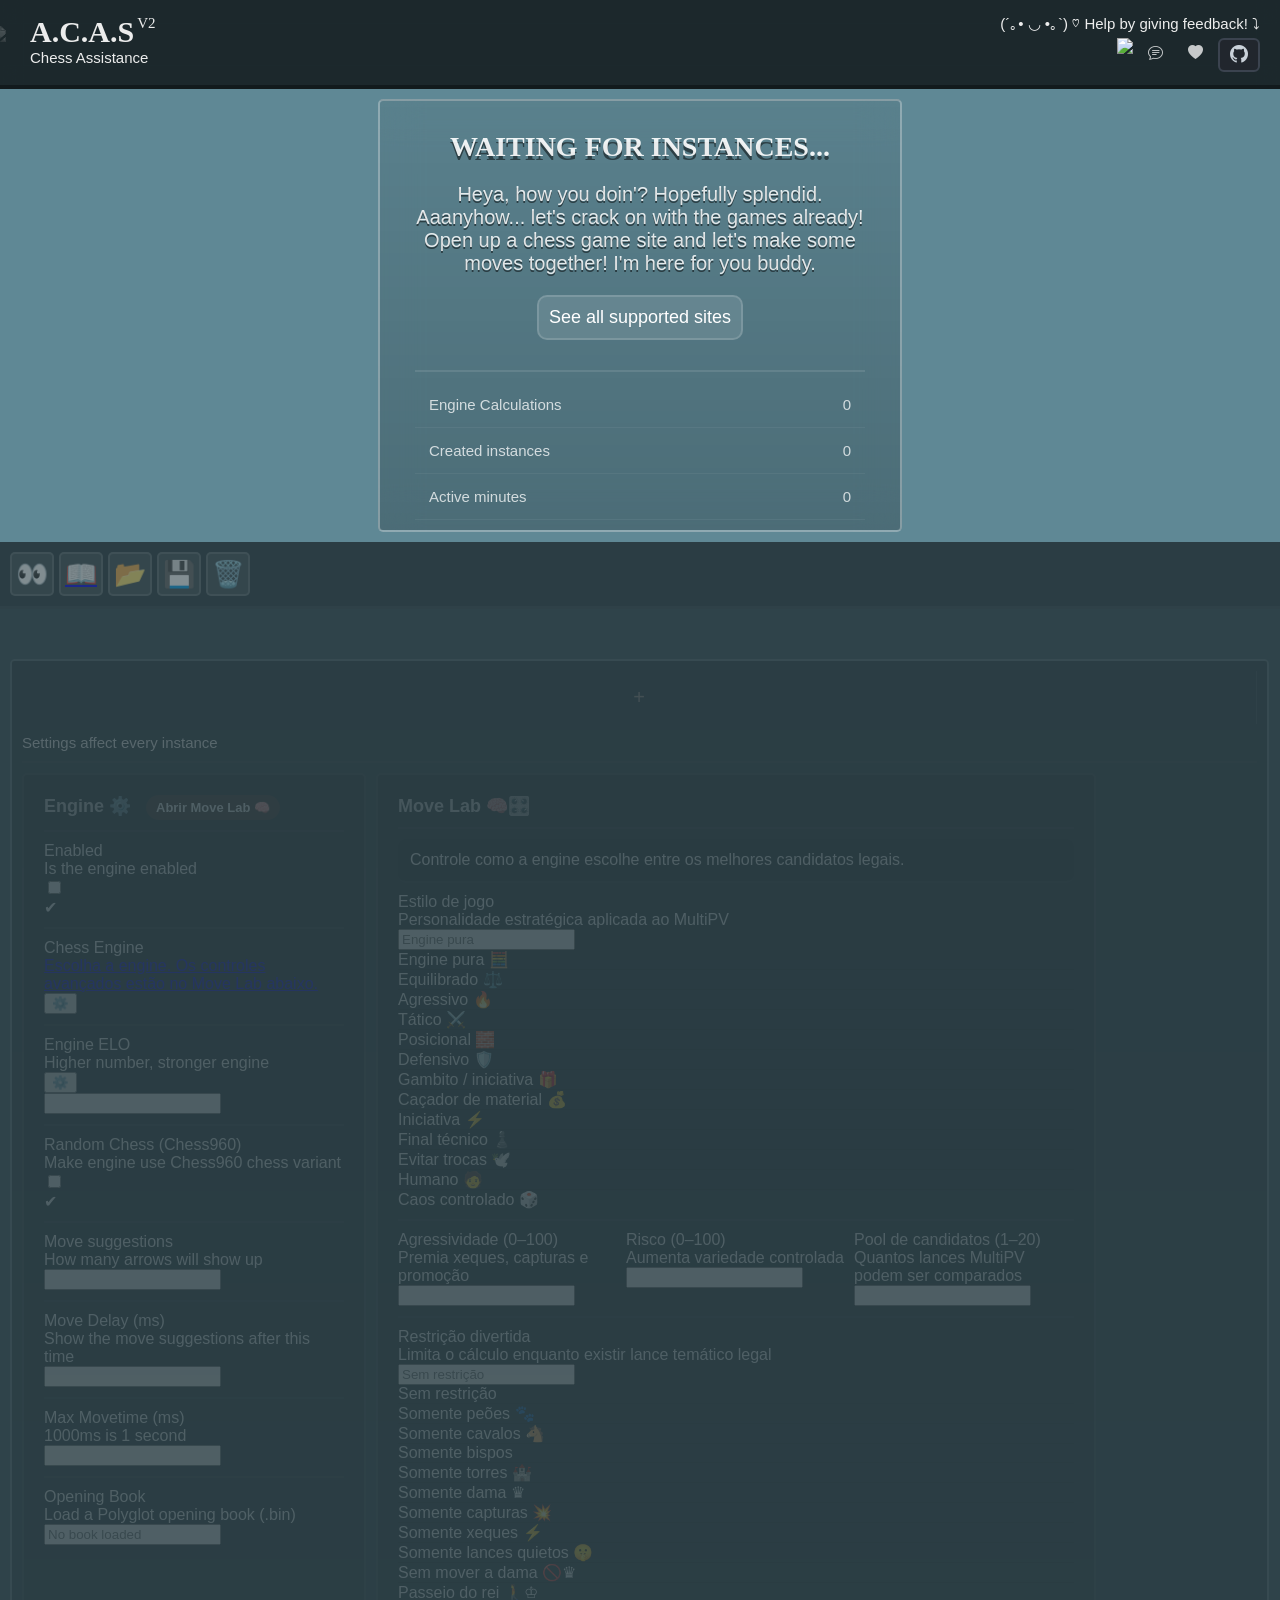
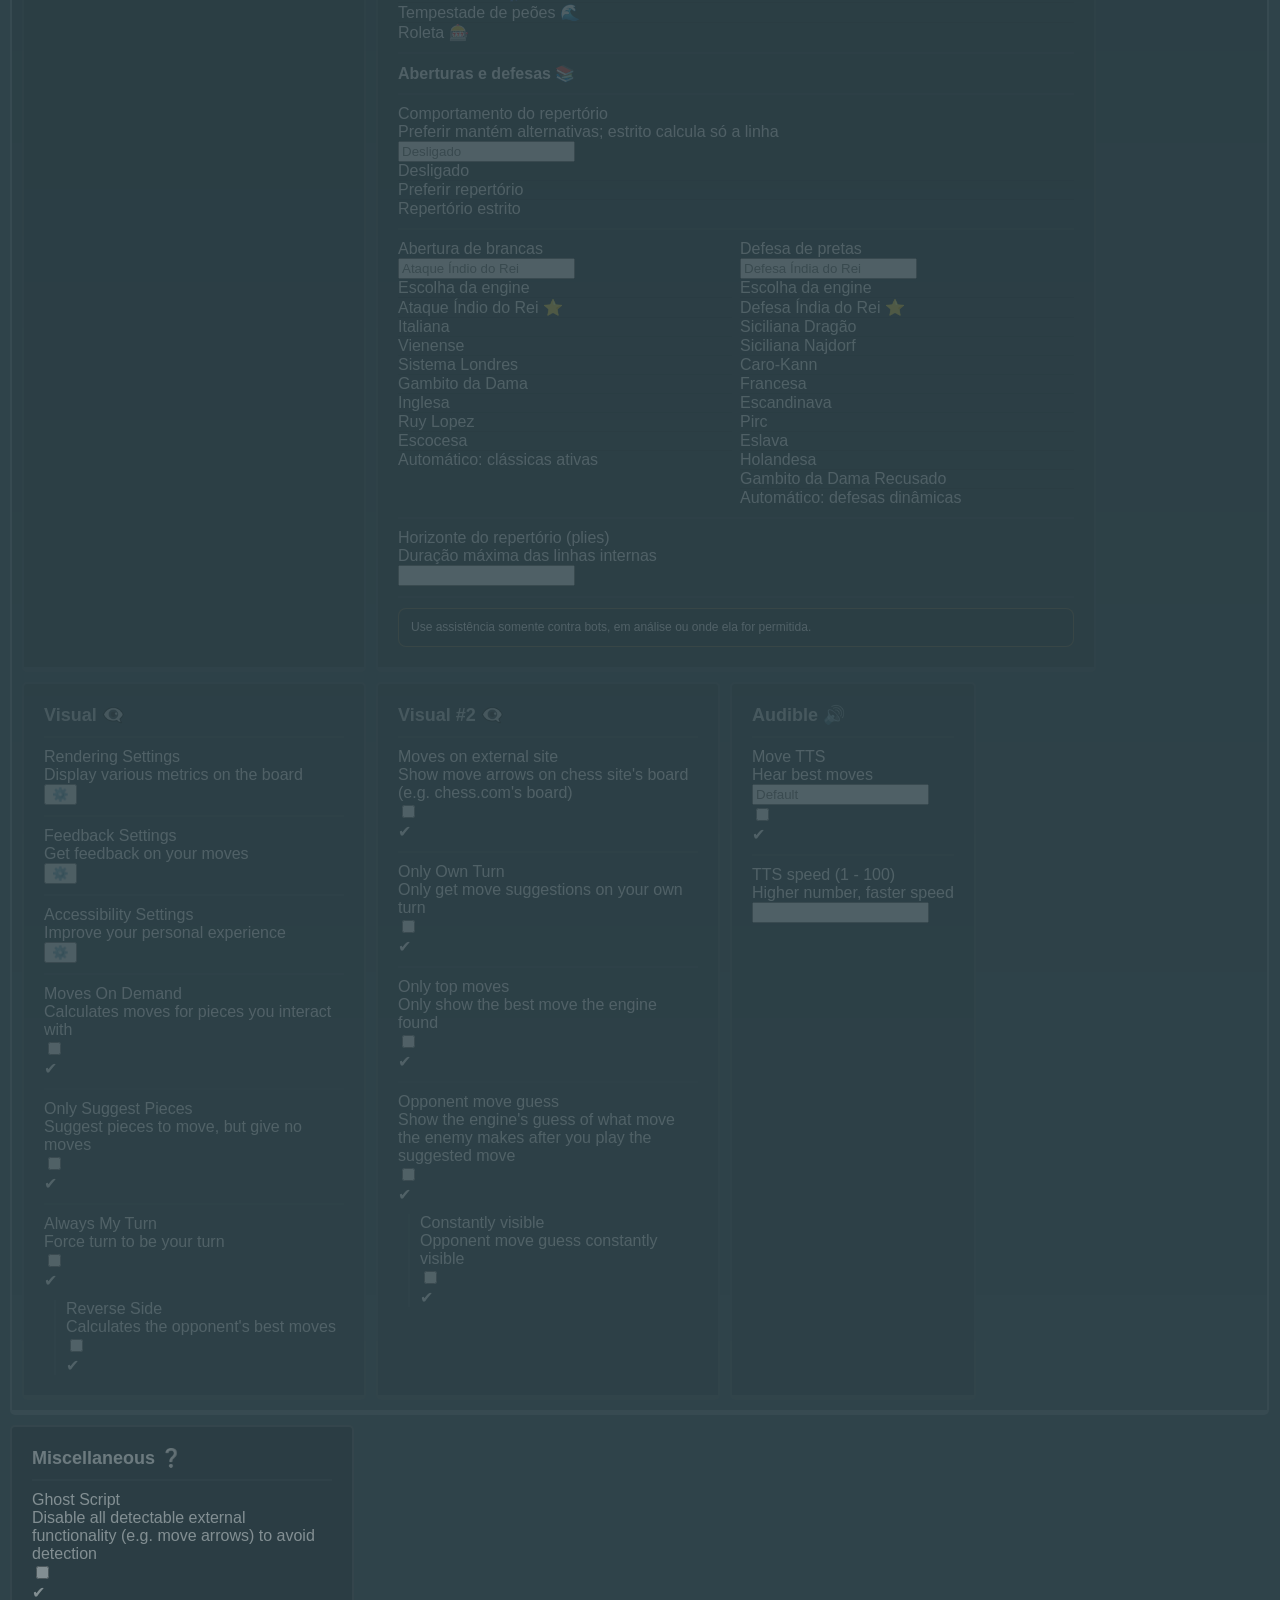
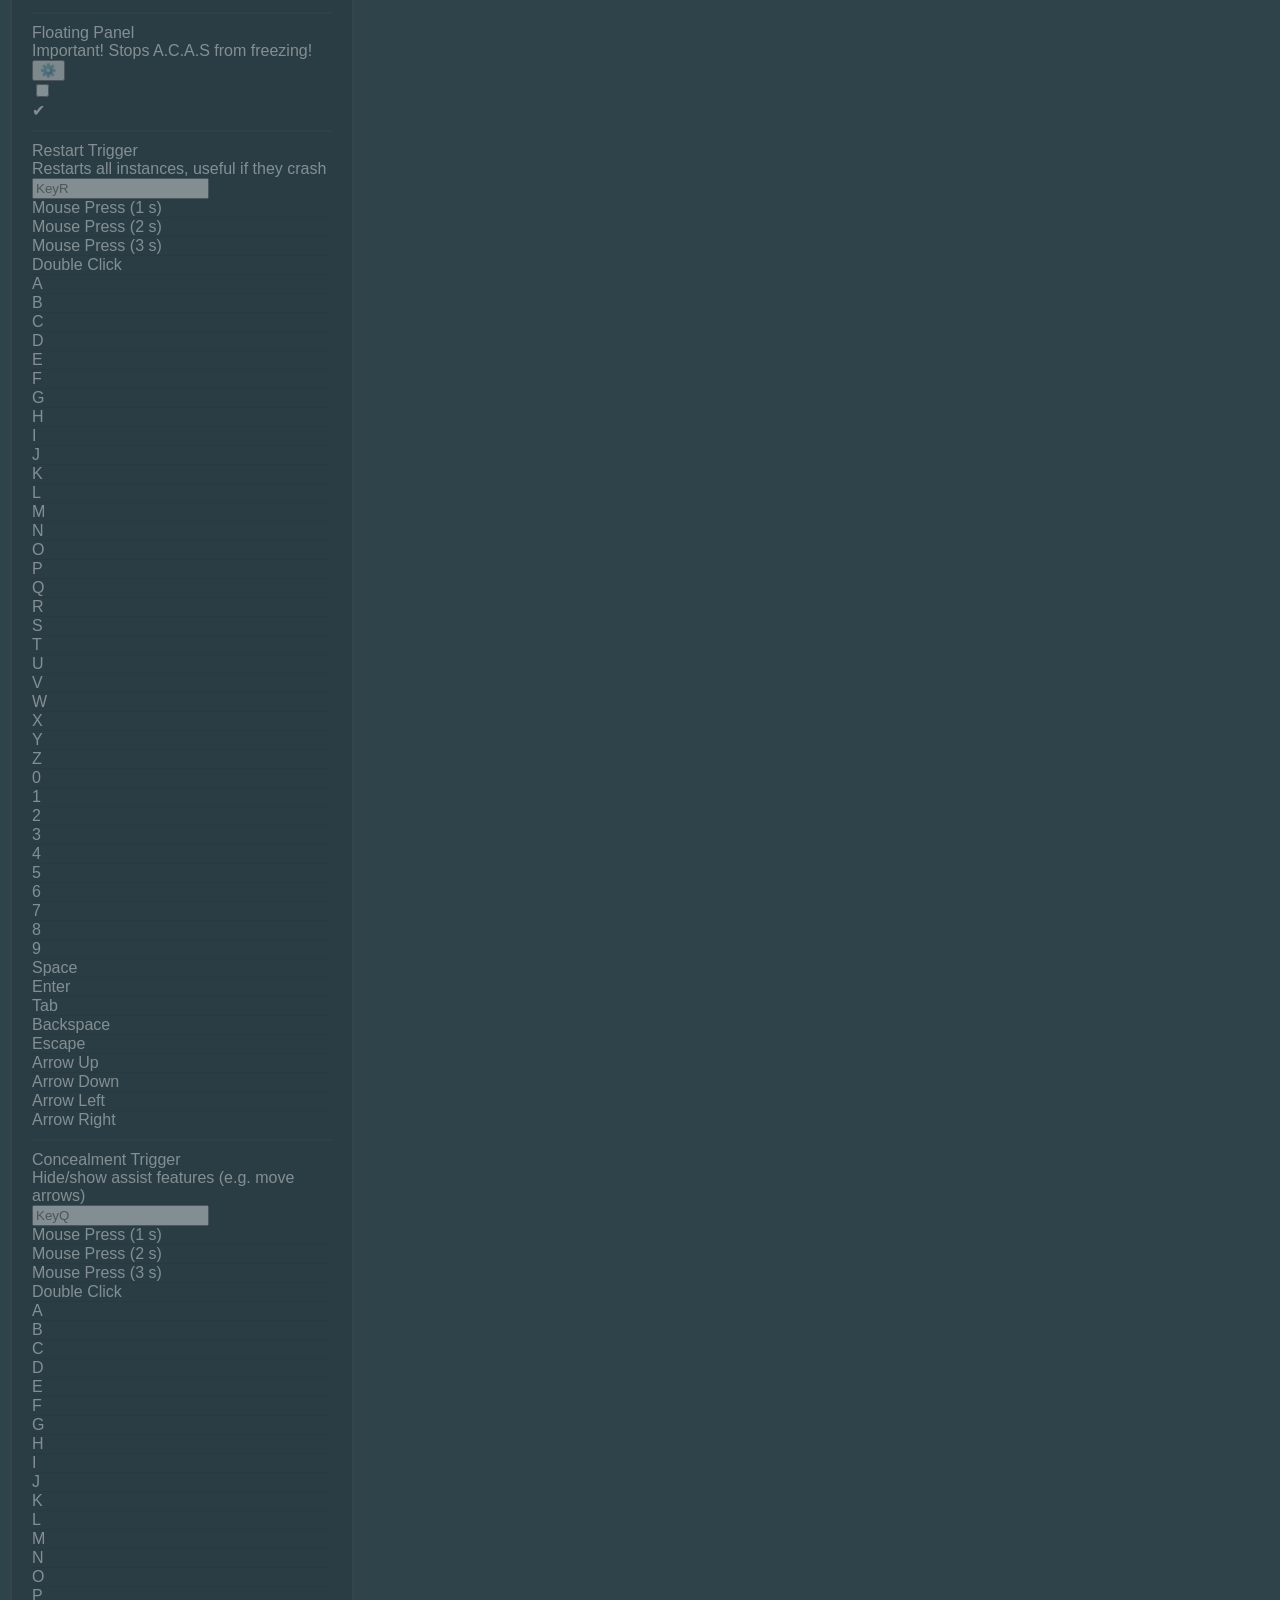
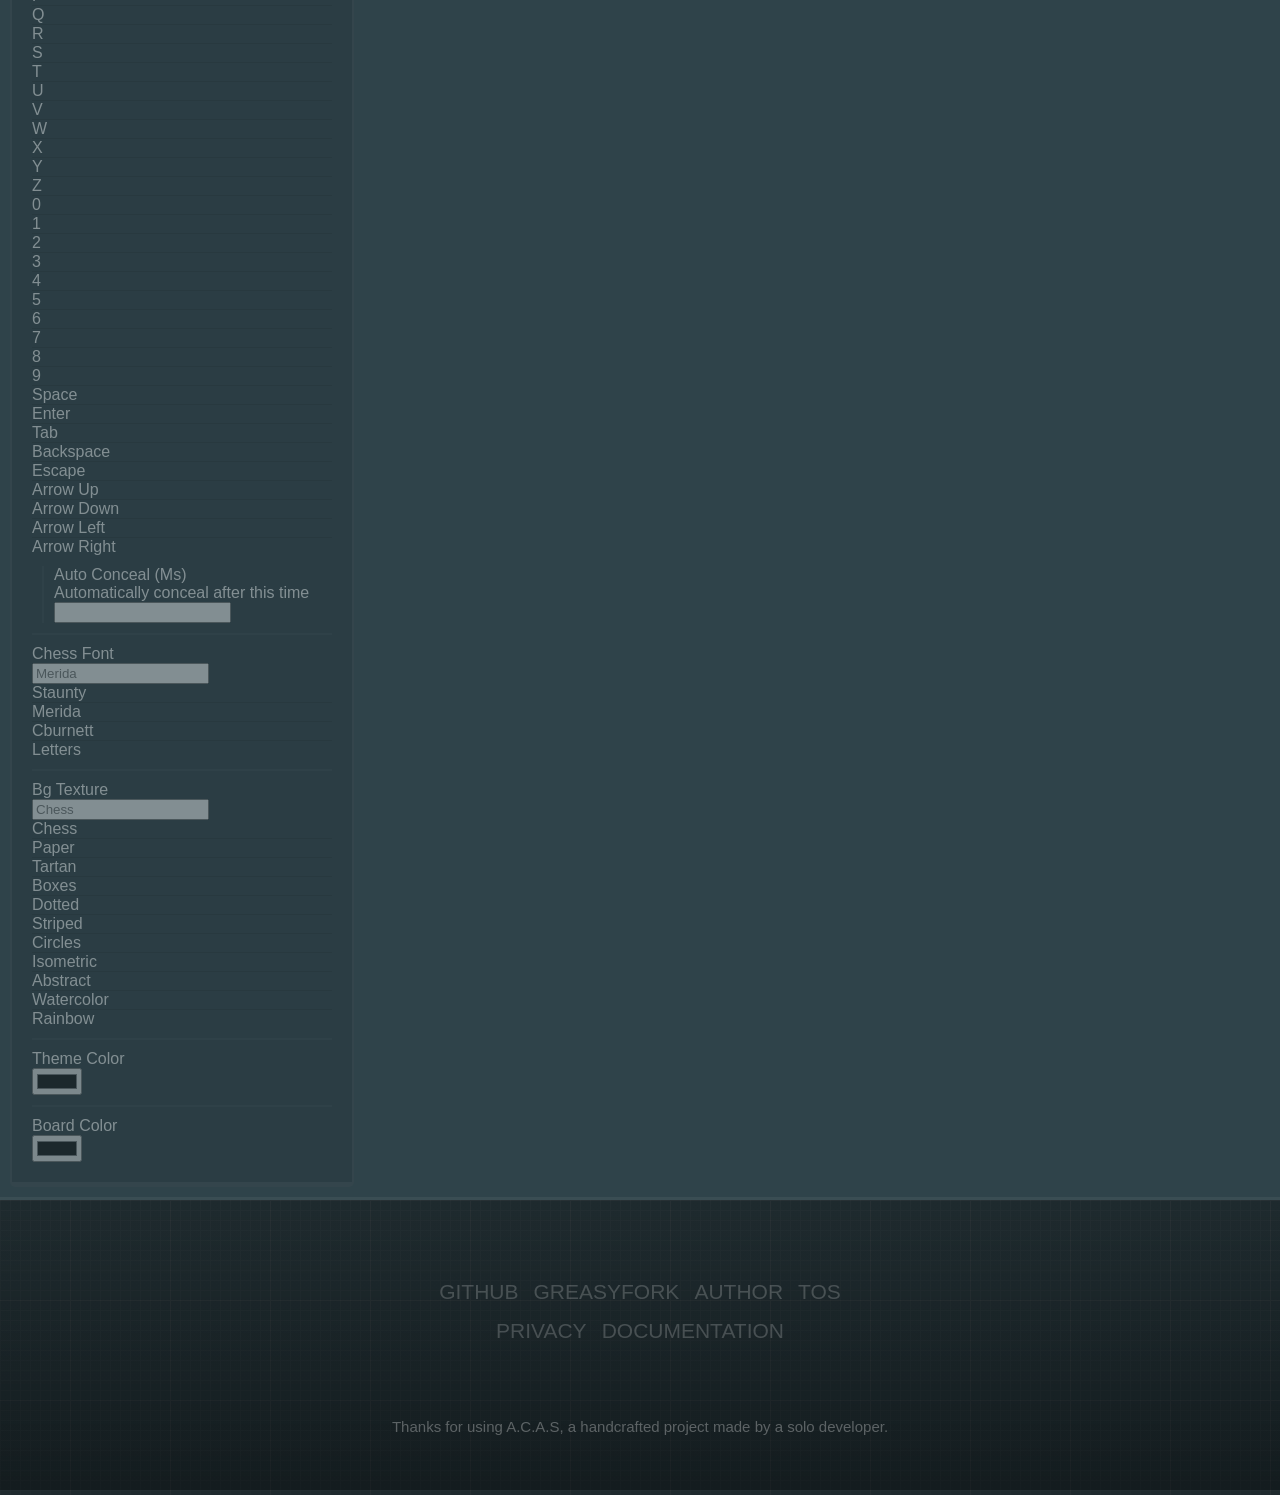
==== commit aa96980e: "Fix Maia readiness and expose Move Lab" ====
--- a/app/index.html
+++ b/app/index.html
@@ -262,13 +262,13 @@
 					<div id="settings-navbar-subtitle">Settings affect every instance</div>
 					<div id="settings-panels">
 						<div class="setting-panel">
-							<div class="setting-panel-title"><span class="engine-panel-title">Engine</span> ⚙️</div>
+							<div class="setting-panel-title"><span class="engine-panel-title">Engine</span> ⚙️ <a class="move-lab-jump" href="#move-control-panel">Abrir Move Lab 🧠</a></div>
 							<div class="checkbox-input custom-input"><div><div class="input-title">Enabled</div>
 								<div class="input-subtitle">Is the engine enabled</div></div><div class="checkbox-container">
 								<input type="checkbox" data-key="engineEnabled" data-default-value="true"><div class="checkbox-fill">✔</div></div>
 							</div>
 							<div class="custom-input"><div><div class="input-title">Chess Engine</div>
-								<a href="../usage/" target="_blank"><div class="input-subtitle">Read more here</div></a></div>
+								<a href="../usage/" target="_blank"><div class="input-subtitle">Escolha a engine. Os controles avançados estão no Move Lab abaixo.</div></a></div>
 
 								<div class="floaty-wrapper">
 									<button class="open-floaty-btn acas-fancy-button">⚙️</button>
--- a/app/gui.css
+++ b/app/gui.css
@@ -143,6 +143,25 @@
 	width: min(720px, 100%);
 	max-width: 720px !important;
 	box-sizing: border-box;
+	scroll-margin-top: 16px;
+}
+
+.move-lab-jump {
+	display: inline-flex;
+	align-items: center;
+	margin-left: 10px;
+	padding: 5px 10px;
+	border-radius: 999px;
+	font-size: 0.72em;
+	font-weight: 700;
+	color: var(--theme-color, #fff);
+	background: color-mix(in srgb, var(--theme-color, #c85a27) 18%, transparent);
+	text-decoration: none;
+}
+
+.move-lab-jump:hover,
+.move-lab-jump:focus-visible {
+	background: color-mix(in srgb, var(--theme-color, #c85a27) 32%, transparent);
 }
 
 .control-panel-description,
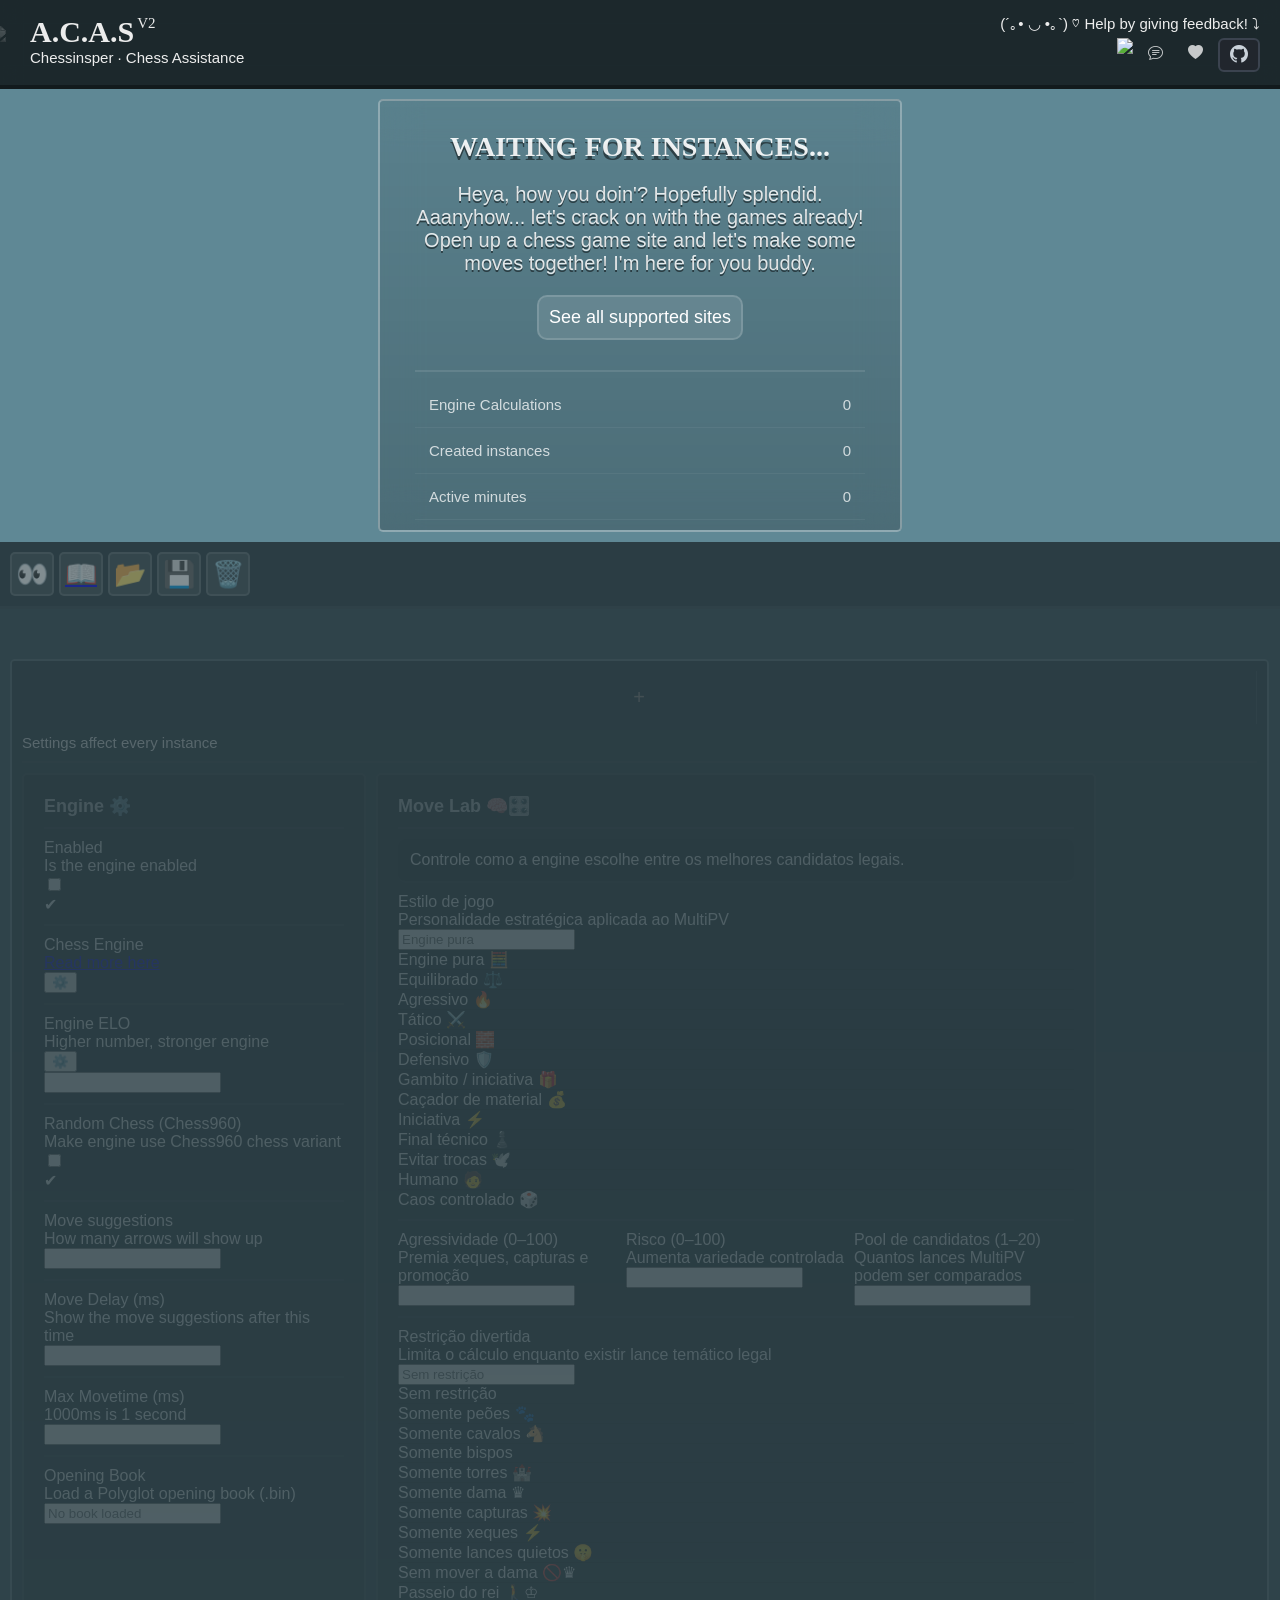
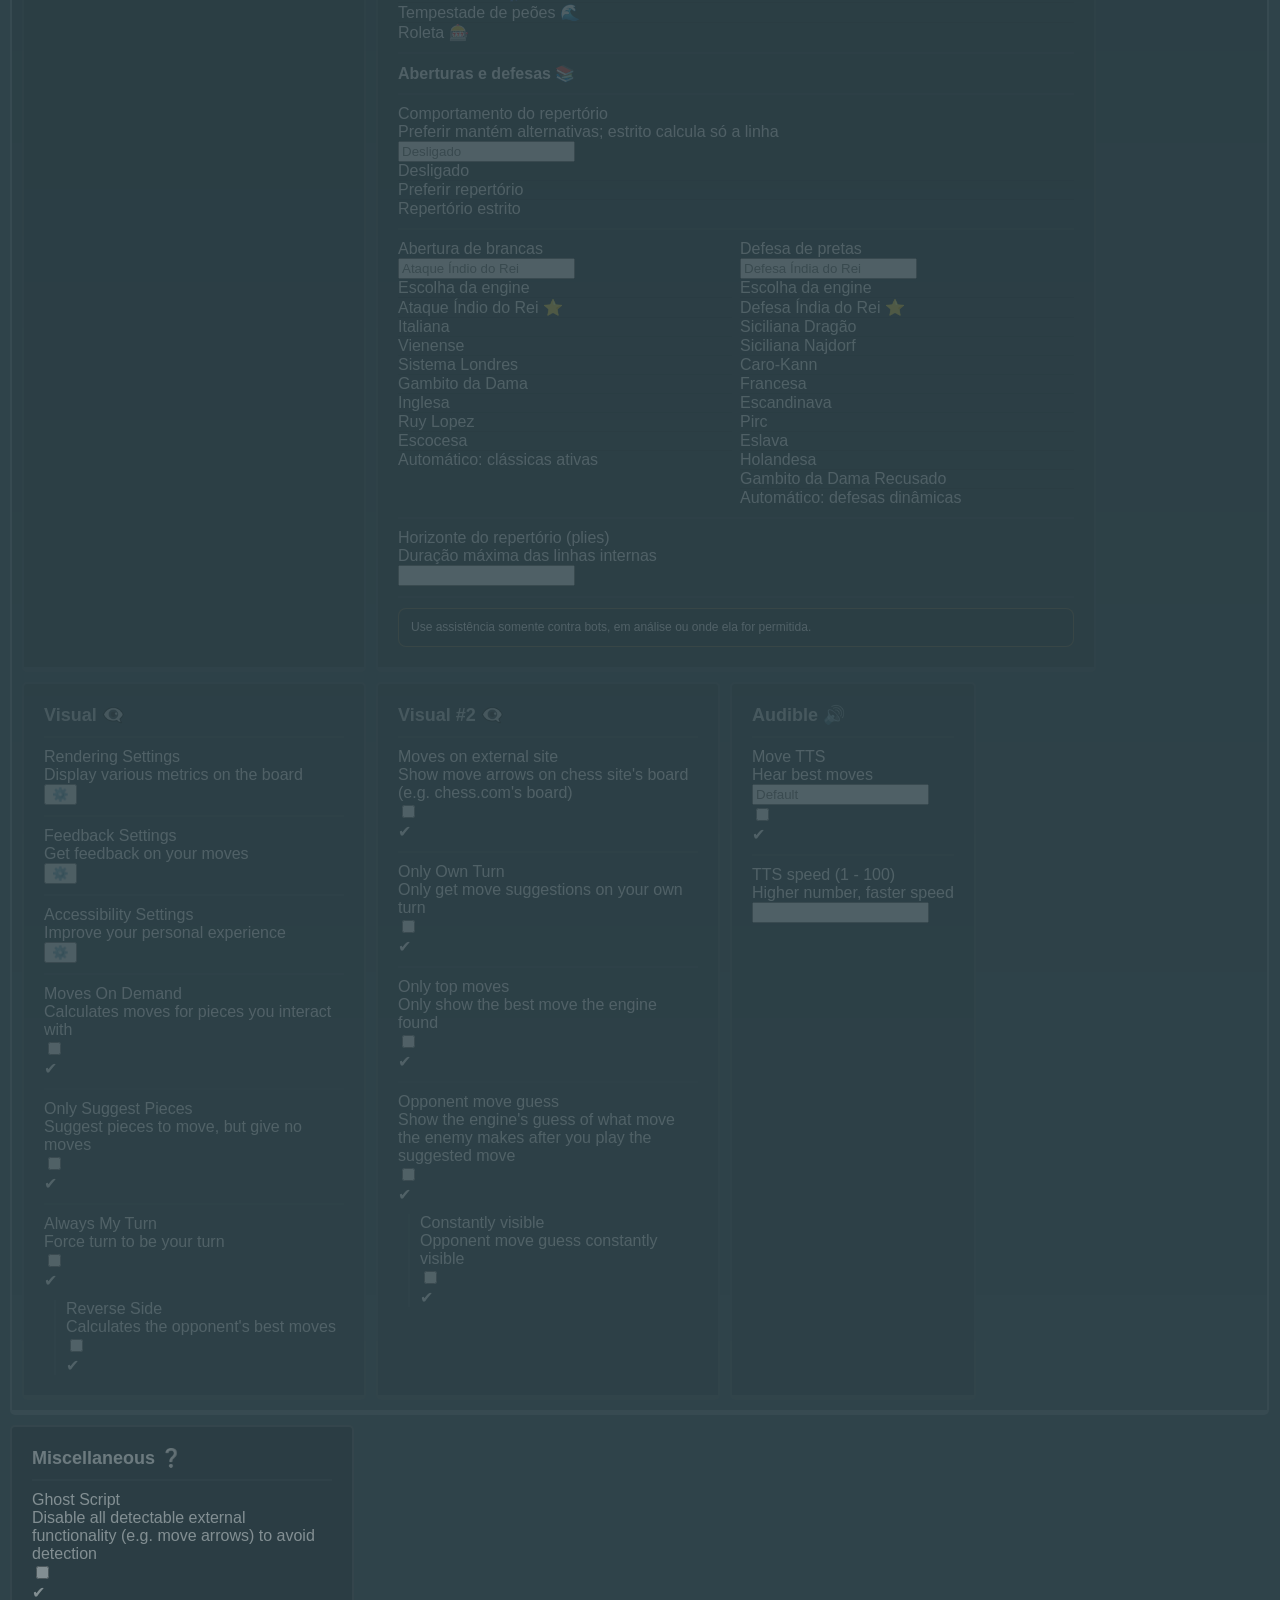
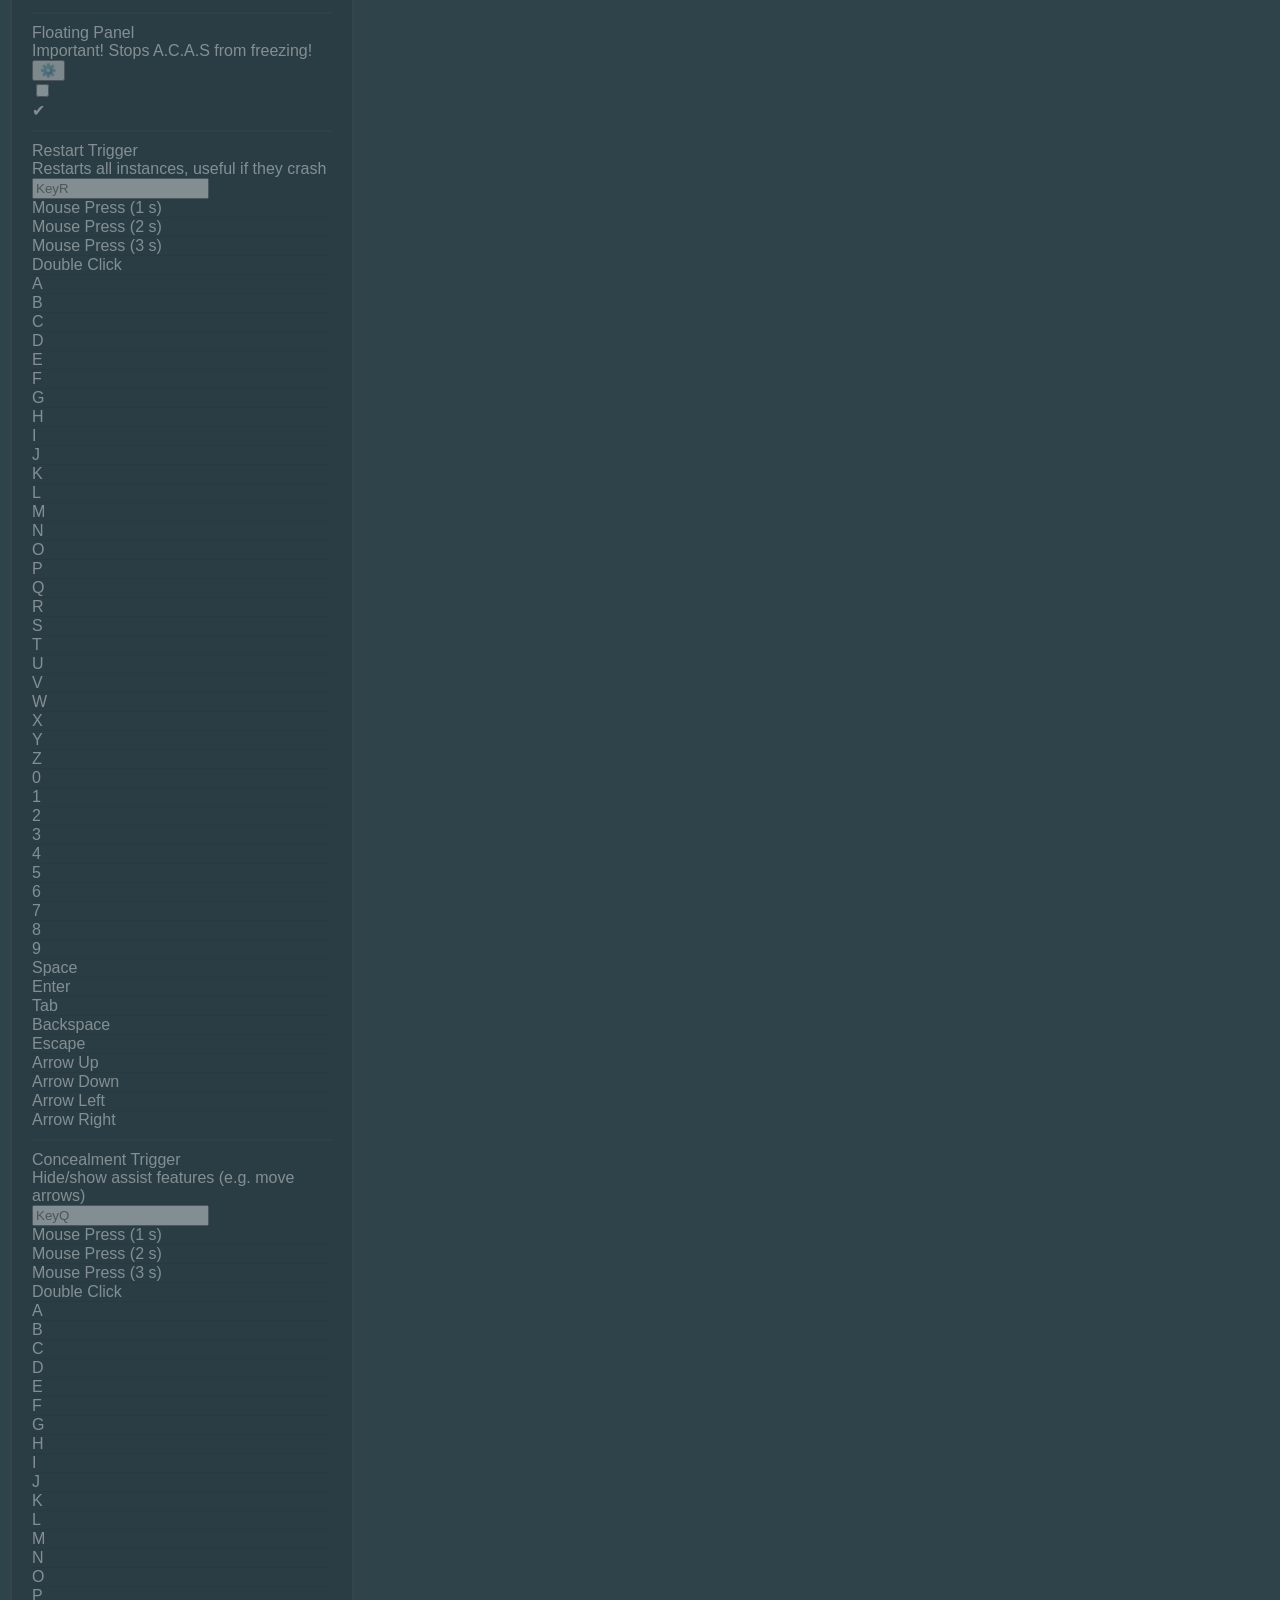
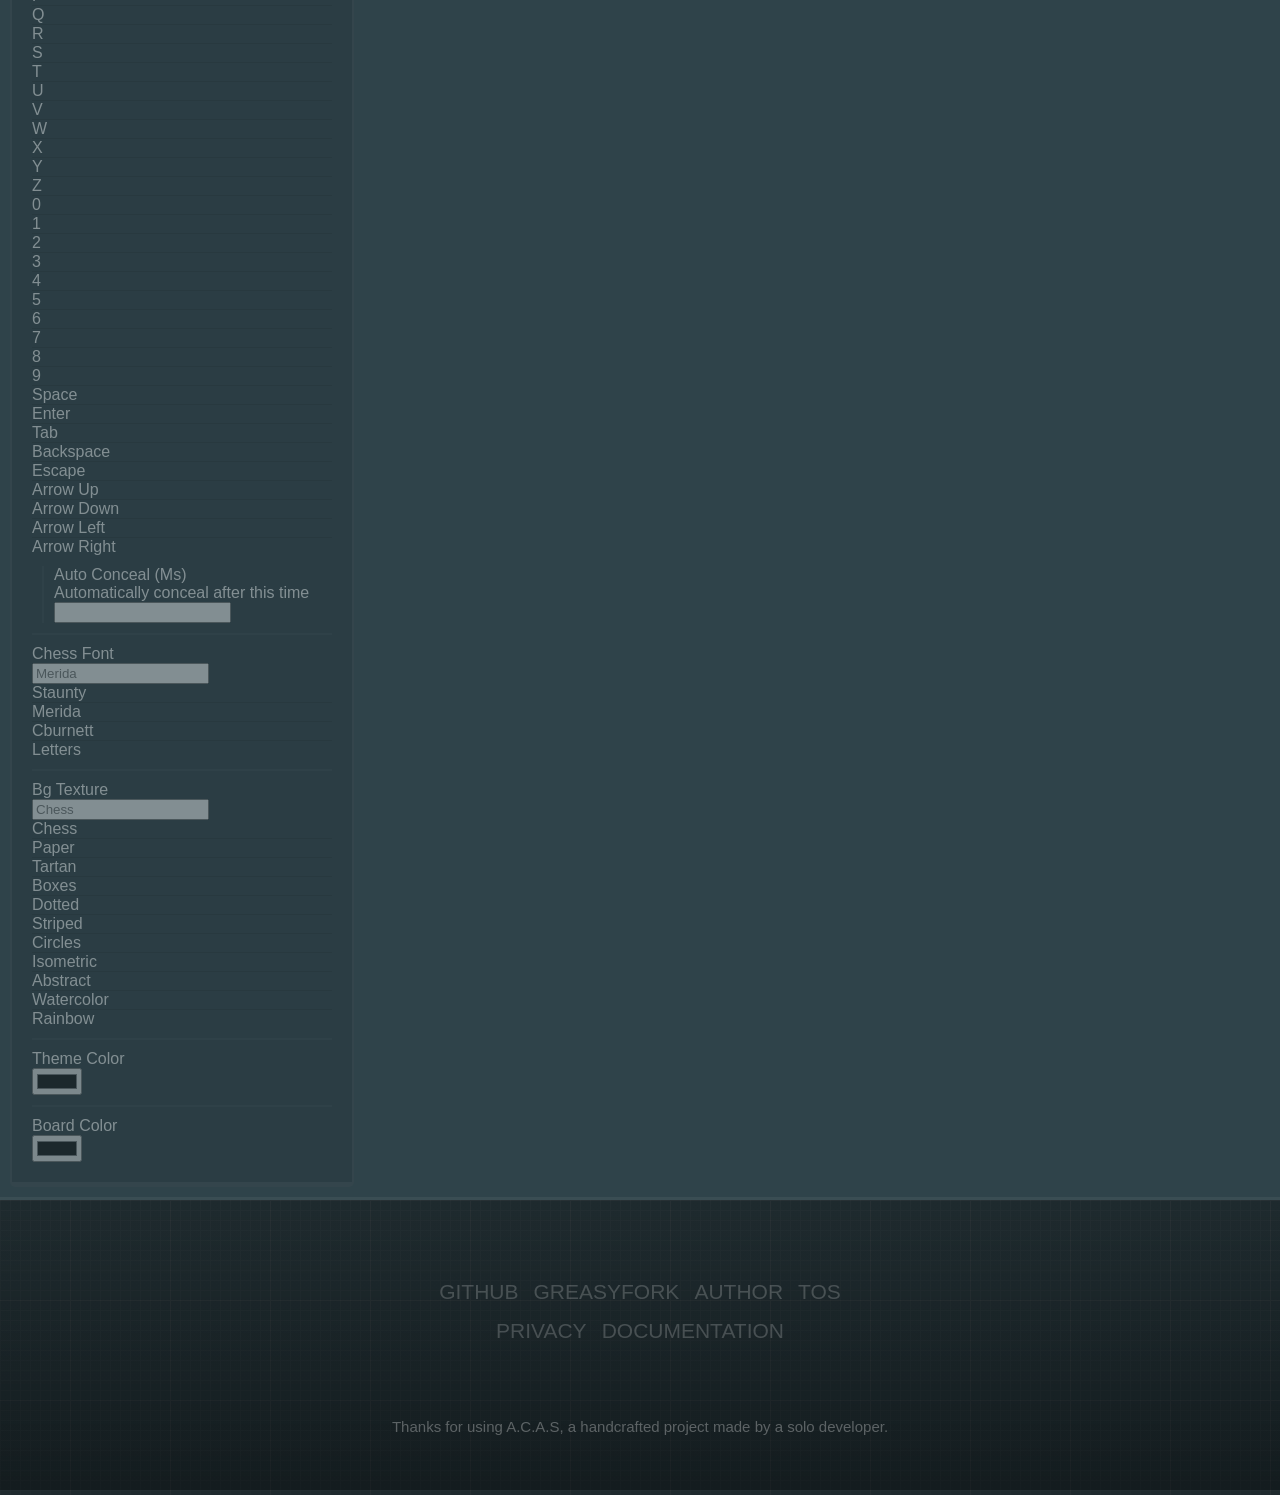
==== commit 729e7c69: "feat: integrate Chessinsper with A.C.A.S and add TXT download" ====
--- a/app/index.html
+++ b/app/index.html
@@ -3,6 +3,7 @@
 	<head>
 		<title>A.C.A.S</title>
 		<link rel="stylesheet" type="text/css" href="gui.css"/>
+		<link rel="stylesheet" href="assets/css/chessinsper.css"/>
 		<meta charset="UTF-8">
 		<meta name="description" content="Real-time chess assistant and move suggestions for Chess.com, Lichess, and more. Works on Android, Windows, and on so many other devices!">
 		<meta name="keywords" content="chess gui, chess assistant dashboard, stockfish settings, lichess helper, chess.com helper, board overlays, chess variants, engine elo">
@@ -34,6 +35,7 @@
 		<link rel="modulepreload" href="./assets/js/AcasWebSocketClient.js">
 		<link rel="modulepreload" href="./assets/js/gui.js">
 		<script src="../userscript-components/CommLink.js"></script>
+		<script src="../userscript-components/ChessinsperCore.js"></script>
 		<script src="../assets/libraries/FileSaver/FileSaver.js"></script>
 		<script src="../userscript-components/UniversalBoardDrawer.js"></script>
 		<script src="../assets/libraries/SnapDOM/snapdom.min.js"></script>
@@ -112,7 +114,7 @@
 				<img id="acas-logo-img" src="../assets/images/logo.png">
 				<div id="acas-logo-text-container">
 					<div id="acas-logo-main">A.C.A.S<div id="acas-version-tag">V2</div></div>
-					<div id="acas-logo-secondary">Chess Assistance</div>
+					<div id="acas-logo-secondary">Chessinsper · Chess Assistance</div>
 				</div>
 			</a>
 			<a id="update-your-userscript-notification" class="hidden" href="https://greasyfork.org/en/scripts/459137">UPDATE YOUR USERSCRIPT, NEW FEATURES MIGHT NOT WORK ON YOUR VERSION</a>
@@ -262,13 +264,13 @@
 					<div id="settings-navbar-subtitle">Settings affect every instance</div>
 					<div id="settings-panels">
 						<div class="setting-panel">
-							<div class="setting-panel-title"><span class="engine-panel-title">Engine</span> ⚙️ <a class="move-lab-jump" href="#move-control-panel">Abrir Move Lab 🧠</a></div>
+							<div class="setting-panel-title"><span class="engine-panel-title">Engine</span> ⚙️</div>
 							<div class="checkbox-input custom-input"><div><div class="input-title">Enabled</div>
 								<div class="input-subtitle">Is the engine enabled</div></div><div class="checkbox-container">
 								<input type="checkbox" data-key="engineEnabled" data-default-value="true"><div class="checkbox-fill">✔</div></div>
 							</div>
 							<div class="custom-input"><div><div class="input-title">Chess Engine</div>
-								<a href="../usage/" target="_blank"><div class="input-subtitle">Escolha a engine. Os controles avançados estão no Move Lab abaixo.</div></a></div>
+								<a href="../usage/" target="_blank"><div class="input-subtitle">Read more here</div></a></div>
 
 								<div class="floaty-wrapper">
 									<button class="open-floaty-btn acas-fancy-button">⚙️</button>
--- a/app/assets/css/chessinsper.css
+++ b/app/assets/css/chessinsper.css
@@ -0,0 +1,91 @@
+.chessinsper-panel {
+  border-left: 3px solid #e53935;
+}
+.chessinsper-description {
+  font-size: 0.85rem;
+  line-height: 1.5;
+  opacity: 0.78;
+  margin: 8px 0 16px;
+}
+.chessinsper-panel details {
+  border-top: 1px solid #ffffff20;
+  padding: 12px 0;
+}
+.chessinsper-panel summary {
+  cursor: pointer;
+  font-weight: 600;
+  padding: 6px 0;
+}
+.chessinsper-grid {
+  display: grid;
+  grid-template-columns: repeat(auto-fit, minmax(min(100%, 260px), 1fr));
+  gap: 12px 18px;
+  padding-top: 14px;
+}
+.chessinsper-field {
+  display: flex;
+  align-items: center;
+  justify-content: space-between;
+  gap: 12px;
+  font-size: 0.84rem;
+  line-height: 1.4;
+  min-height: 36px;
+}
+.chessinsper-field input:not([type="checkbox"]),
+.chessinsper-field select,
+.chessinsper-grid > select {
+  background: #0004;
+  color: inherit;
+  border: 1px solid #ffffff35;
+  border-radius: 7px;
+  padding: 7px;
+  max-width: 150px;
+  min-width: 64px;
+}
+.chessinsper-field input[type="checkbox"] {
+  accent-color: #e53935;
+  width: 18px;
+  height: 18px;
+  flex-shrink: 0;
+}
+.chessinsper-field input[type="color"] {
+  width: 56px;
+  height: 32px;
+  padding: 2px;
+}
+.chessinsper-field option {
+  background: #202024;
+  color: #eee;
+}
+.chessinsper-actions {
+  display: flex;
+  gap: 10px;
+  flex-wrap: wrap;
+  margin-top: 12px;
+}
+.chessinsper-actions button {
+  background: #e5393525;
+  color: inherit;
+  border: 1px solid #e5393580;
+  border-radius: 8px;
+  padding: 10px 14px;
+  cursor: pointer;
+}
+.chessinsper-actions button:hover {
+  background: #e5393550;
+}
+.chessinsper-disabled details {
+  opacity: 0.6;
+}
+.chessinsper-native-hidden {
+  display: none !important;
+}
+@media (max-width: 700px) {
+  .chessinsper-grid {
+    grid-template-columns: 1fr;
+  }
+  .chessinsper-field input:not([type="checkbox"]),
+  .chessinsper-field select {
+    max-width: 140px;
+  }
+}
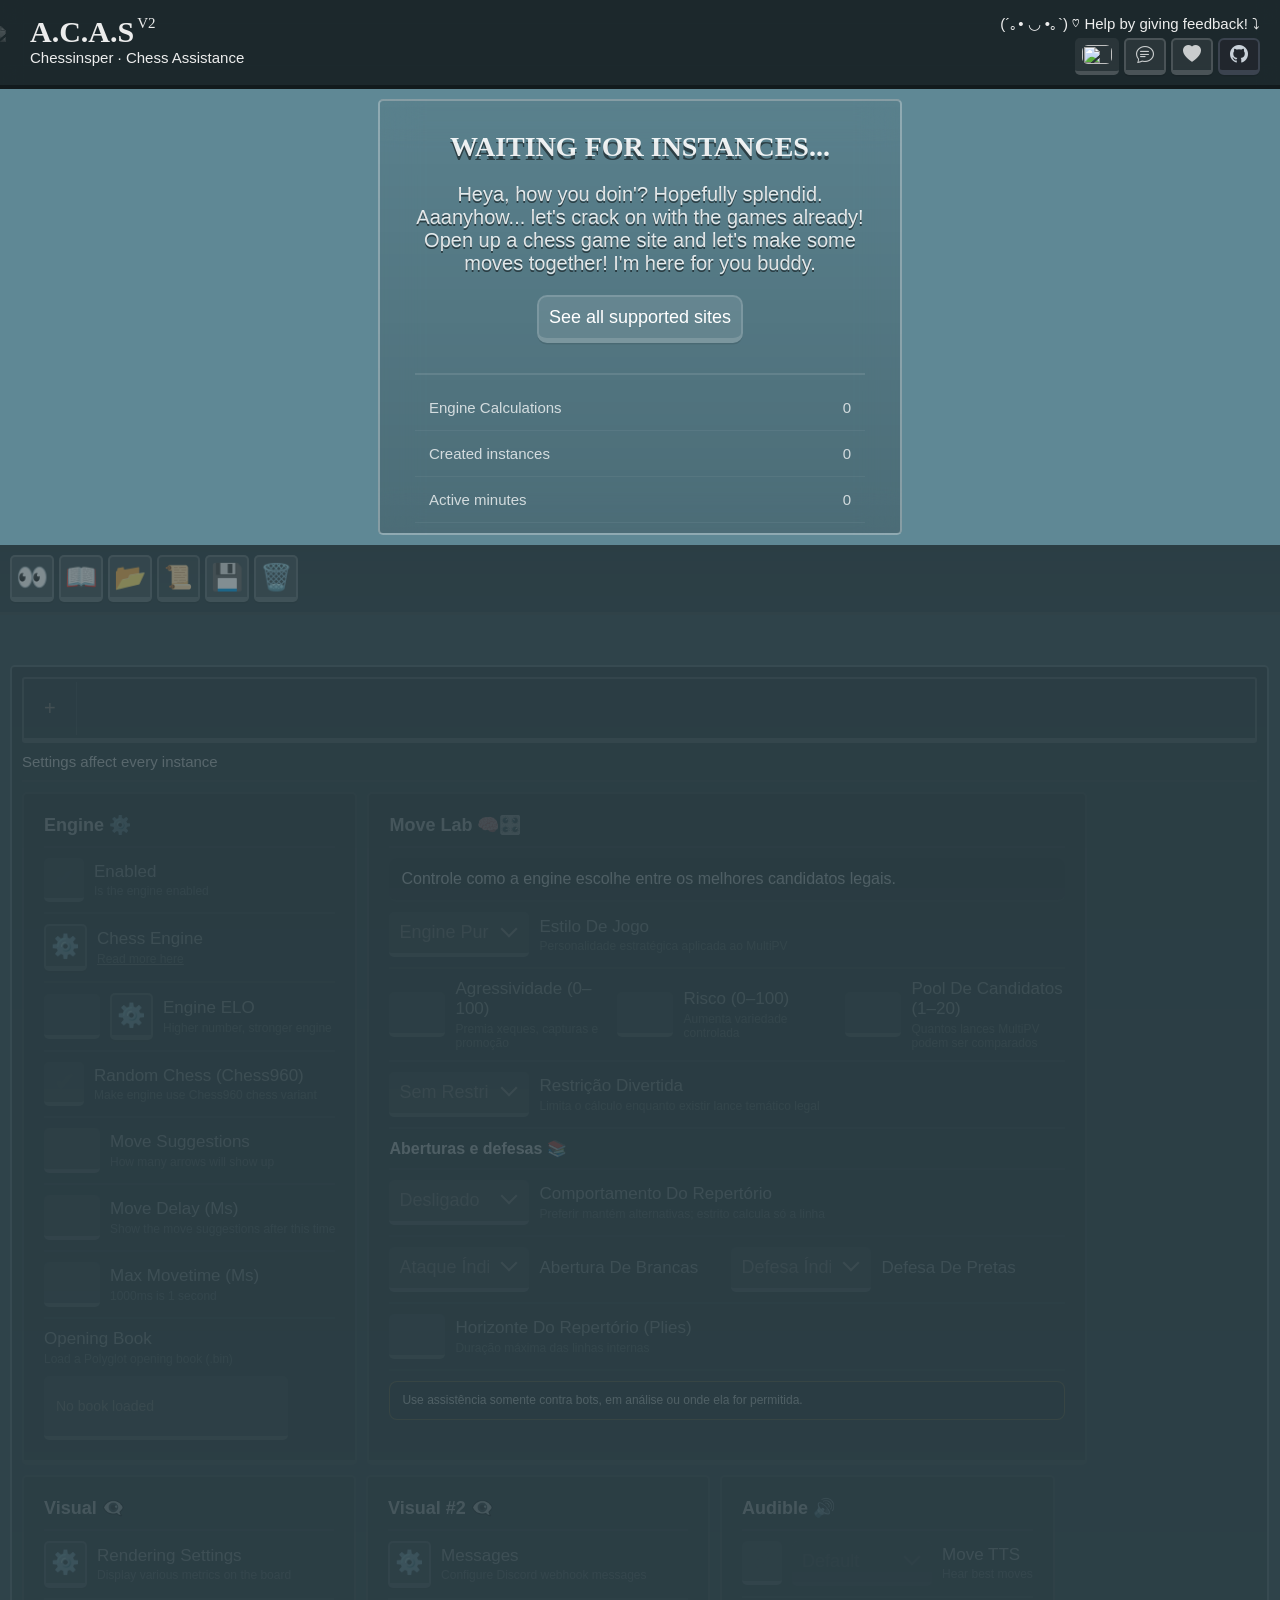
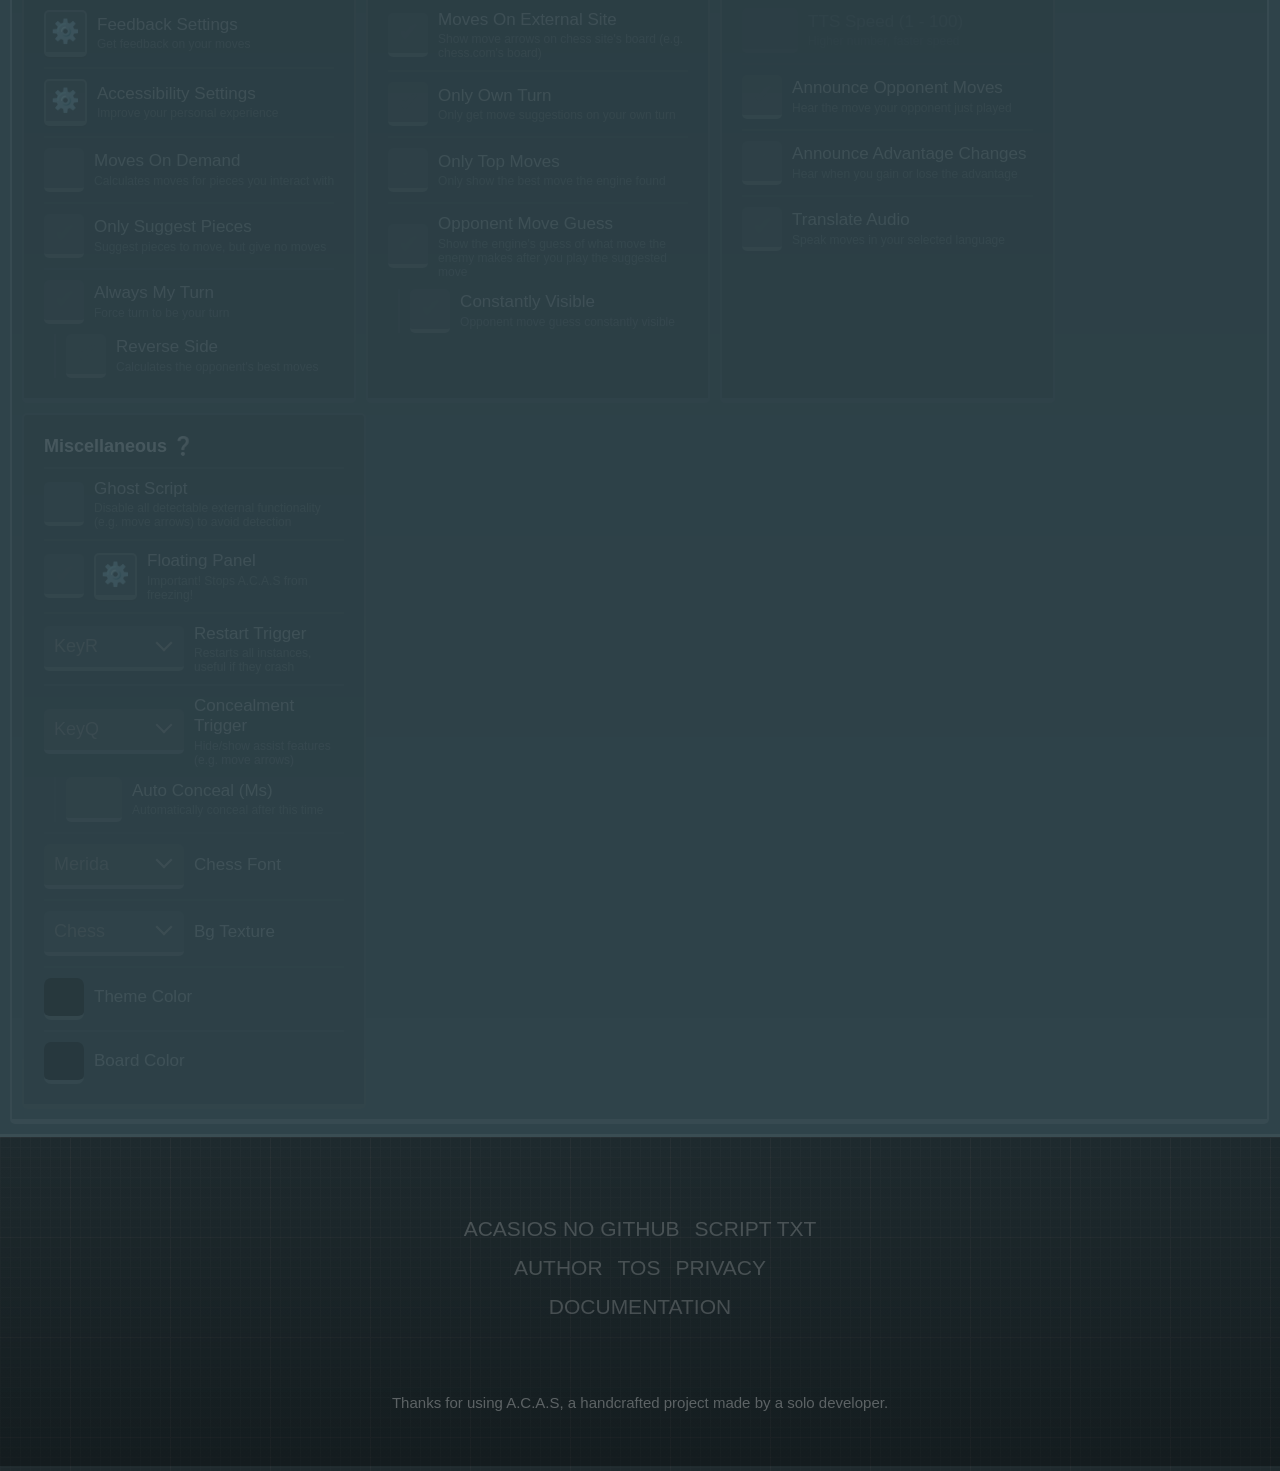
==== commit f4b3ced6: "feat: update A.C.A.S to 2.5.0 and add floating Chessinsper activation" ====
--- a/app/index.html
+++ b/app/index.html
@@ -38,6 +38,7 @@
 		<script src="../userscript-components/ChessinsperCore.js"></script>
 		<script src="../assets/libraries/FileSaver/FileSaver.js"></script>
 		<script src="../userscript-components/UniversalBoardDrawer.js"></script>
+		<script src="../userscript-components/DynamicSettings.js"></script>
 		<script src="../assets/libraries/SnapDOM/snapdom.min.js"></script>
 		<script type="module" src="./assets/js/misc/exposeModules.js"></script>
 		<script src="./assets/js/globals.js"></script>
@@ -114,10 +115,10 @@
 				<img id="acas-logo-img" src="../assets/images/logo.png">
 				<div id="acas-logo-text-container">
 					<div id="acas-logo-main">A.C.A.S<div id="acas-version-tag">V2</div></div>
-					<div id="acas-logo-secondary">Chessinsper · Chess Assistance</div>
+					<div id="acas-logo-secondary" class="chessinsper-brand">Chess Assistance</div>
 				</div>
 			</a>
-			<a id="update-your-userscript-notification" class="hidden" href="https://greasyfork.org/en/scripts/459137">UPDATE YOUR USERSCRIPT, NEW FEATURES MIGHT NOT WORK ON YOUR VERSION</a>
+			<a id="update-your-userscript-notification" class="hidden" href="../acas.user.js">UPDATE YOUR USERSCRIPT, NEW FEATURES MIGHT NOT WORK ON YOUR VERSION</a>
 			<div id="acas-is-free-reminder">
 				<span>(´｡• ◡ •｡`) ♡ <span id="acas-is-free-reminder-text">Help by giving feedback!</span> ⤵</span>
 				<div class="acas-social-actions">
@@ -247,8 +248,87 @@
 						title="Show Hidden Settings">👀</div>
 					<a target="_about" href="../usage/" class="control-panel-btn no-select acas-fancy-button" title="Open Documentation">📖</a>
 					<div id="import-settings-btn" class="control-panel-btn no-select acas-fancy-button" title="Import Settings">📂</div>
+                    <div class="floaty-wrapper activity-log-launcher">
+						<button class="open-floaty-btn acas-fancy-button" type="button" title="Activity Log" aria-label="Open activity log" aria-controls="log-floaty">📜</button>
+						<dialog id="log-floaty" aria-labelledby="activity-log-title">
+							<div class="floaty-container">
+								<section class="floaty-header">
+									<div class="title"><h1 id="activity-log-title">Activity Log</h1><p>Engine messages, dynamic changes, warnings and errors</p></div>
+									<div class="floaty-buttons"><button class="floaty-close-btn acas-fancy-button" type="button" aria-label="Close activity log">💾</button></div>
+								</section>
+								<section class="floaty-body activity-log-body">
+									<div class="activity-log-toolbar">
+										<label class="activity-log-filter-label"><span>Show</span>
+											<select id="activity-log-filter" aria-label="Filter activity by type">
+												<option value="all">All activity</option>
+												<option value="engine-input">Engine input</option>
+												<option value="engine-output">Engine output</option>
+												<option value="dynamic-change">Dynamic changes</option>
+												<option value="setting-change">Setting changes</option>
+												<option value="engine">Engine lifecycle</option>
+												<option value="instance">Instance lifecycle</option>
+												<option value="game">Game events</option>
+												<option value="site">Site messages</option>
+												<option value="warning">Warnings</option>
+												<option value="error">Errors</option>
+												<option value="app">App events</option>
+											</select>
+										</label>
+										<span id="activity-log-status" role="status">No log entries yet.</span>
+										<button id="activity-log-clear" type="button" disabled>Clear log</button>
+									</div>
+									<div id="activity-log-entries" role="log" aria-live="off" aria-label="Session activity log" tabindex="0"></div>
+								</section>
+							</div>
+						</dialog>
+					</div>
 					<div id="export-settings-btn" class="control-panel-btn no-select acas-fancy-button" title="Export Settings">💾</div>
 					<div id="reset-settings-btn" class="control-panel-btn no-select acas-fancy-button" title="Reset Settings">🗑️</div>
+					<div class="floaty-wrapper dynamic-settings-editor">
+						<dialog id="dynamic-settings-floaty" class="dynamic-settings-floaty">
+							<div class="floaty-container">
+								<section class="floaty-header">
+									<div class="title"><h1>Dynamic Settings</h1><p>Graph editor · shape settings as the game changes</p></div>
+									<div class="floaty-buttons"><button class="floaty-close-btn acas-fancy-button" type="button" aria-label="Close graph editor">💾</button></div>
+								</section>
+								<section class="floaty-body dynamic-settings-body">
+									<div id="dynamic-variable-control" class="dynamic-variable-control tabs-input">
+										<div id="dynamic-variable-select" class="dynamic-variable-tabs tabs-list-container" role="tablist" aria-label="Graph variable">
+											<button id="dynamic-tab-pieceCount" class="tab-item selected-tab-item" type="button" role="tab" data-variable="pieceCount" aria-selected="true" aria-controls="dynamic-graph-panel"><span>Piece Count</span></button>
+											<button id="dynamic-tab-moveNumber" class="tab-item" type="button" role="tab" data-variable="moveNumber" aria-selected="false" aria-controls="dynamic-graph-panel" tabindex="-1"><span>Move Number</span></button>
+											<button id="dynamic-tab-evaluation" class="tab-item" type="button" role="tab" data-variable="evaluation" title="Your advantage: negative means losing, zero means equal, positive means winning. Uses the latest completed primary evaluation." aria-selected="false" aria-controls="dynamic-graph-panel" tabindex="-1"><span>Evaluation</span></button>
+										</div>
+										<select id="dynamic-variable-compact" aria-label="Graph variable" aria-controls="dynamic-graph-panel" hidden><option value="pieceCount">Piece Count</option><option value="moveNumber">Move Number</option><option value="evaluation">Evaluation</option></select>
+									</div>
+									<div id="dynamic-graph-panel" class="dynamic-graph-panel" role="tabpanel" aria-labelledby="dynamic-tab-pieceCount">
+										<div class="dynamic-settings-toolbar dynamic-graph-toolbar">
+											<label class="dynamic-setting-picker"><select id="dynamic-add-setting" aria-label="Setting to view and edit" aria-controls="dynamic-graph-panel"></select></label>
+											<button id="dynamic-add-line" type="button">＋ Line</button>
+											<button id="dynamic-delete-line" type="button" disabled>Remove line</button>
+											<span class="dynamic-toolbar-separator" aria-hidden="true"></span>
+											<button id="dynamic-add-point" type="button">＋ Point</button>
+											<button id="dynamic-delete-point" type="button" disabled>Delete point</button>
+											<label class="dynamic-axis-control"><span class="dynamic-field-label">Curve</span><select id="dynamic-interpolation" aria-label="Selected line curve interpolation" aria-describedby="dynamic-interpolation-status" disabled><option value="" disabled>Select line</option><option value="step">Step</option><option value="linear">Linear</option><option value="smooth">Smooth</option></select><svg id="dynamic-interpolation-lock" viewBox="0 0 20 20" width="14" height="14" aria-hidden="true" hidden><path d="M6 8V5a4 4 0 0 1 8 0v3M4 8h12v9H4z" fill="none" stroke="currentColor" stroke-width="1.8" stroke-linejoin="round"/></svg><span id="dynamic-interpolation-status" class="dynamic-sr-only">Select a line to edit its curve.</span></label>
+											<button id="dynamic-zoom-out" type="button" aria-label="Zoom out">−</button>
+											<button id="dynamic-zoom-in" type="button" aria-label="Zoom in">＋</button>
+											<button id="dynamic-fit-graph" type="button" aria-label="Fit graph" title="Fit both axes with space around the line"><svg viewBox="0 0 24 24" width="18" height="18" aria-hidden="true" focusable="false"><path d="M3 19h18M5 17c5 0 3-10 8-10s3 5 6 5" fill="none" stroke="currentColor" stroke-width="1.8" stroke-linecap="round" stroke-linejoin="round"/></svg></button>
+											<button id="dynamic-fullscreen-toggle" type="button" aria-pressed="false" aria-controls="dynamic-graph-panel" aria-label="Fullscreen graph" title="Fullscreen graph"><svg viewBox="0 0 24 24" width="18" height="18" aria-hidden="true"><path d="M8 4H4v4m12-4h4v4M4 16v4h4m12-4v4h-4" fill="none" stroke="currentColor" stroke-width="1.6" stroke-linecap="round"/></svg></button>
+											<div class="dynamic-point-inspector" aria-label="Selected point coordinates">
+												<span id="dynamic-point-status">Select a point to edit its coordinates.</span>
+												<label>X <input id="dynamic-point-x" type="number" step="1" aria-label="Selected point X value" disabled></label>
+												<label>Y <input id="dynamic-point-y" type="number" step="1" aria-label="Selected point Y value" disabled><select id="dynamic-point-choice" aria-label="Selected point dropdown value" hidden disabled></select></label>
+											</div>
+										</div>
+										<div id="dynamic-lines-list" class="dynamic-lines-list" role="group" aria-label="Profiles for the selected setting"></div>
+										<div class="dynamic-graph-wrap">
+											<svg id="dynamic-settings-graph" viewBox="0 0 1000 500" preserveAspectRatio="none" role="group" tabindex="0" aria-label="Dynamic settings graph editor" aria-description="Drag points to move them, drag empty space to pan, pinch or scroll to zoom. Arrow keys move a selected point by the current scale; Shift moves it by ten steps. Delete removes the selected point."></svg>
+											<div id="dynamic-current-values" class="dynamic-current-values" role="status" hidden></div>
+										</div>
+									</div>
+								</section>
+							</div>
+						</dialog>
+					</div>
 				</div>
 			</div>
 			<div id="userscript-info-small"></div>
@@ -292,17 +372,23 @@
 														<div class="dropdown-input-container">
 															<input disabled type="text" additional-type="dropdown" data-key="chessEngine" data-default-value="maia3" placeholder="Maia 3"><div class="dropdown-icon"></div>
 															<div class="dropdown-list-container">
+                                                                <div class="dropdown-item" data-value="stockfish-19">
+																Stockfish 19 <span class="engine-type-tag list-tag">WASM</span> <span class="engine-type-tag list-tag">NNUE</span> <span class="engine-size-tag list-tag">(98MB)</span> <span class="stable-engine-tag list-tag">Stable</span>
+																</div>
+																<div class="dropdown-item" data-value="stockfish-19-lite-single">
+																💪 Stockfish 19 Lite Single <span class="engine-type-tag list-tag">WASM</span> <span class="engine-type-tag list-tag">NNUE</span> <span class="engine-size-tag list-tag">(2MB)</span> <span class="stable-engine-tag list-tag">Stable</span>
+																</div>
 																<div class="dropdown-item" data-value="stockfish-18-single">
-																Stockfish 18 <span class="engine-type-tag list-tag">WASM</span> <span class="engine-type-tag list-tag">NNUE</span> <span class="engine-size-tag list-tag">(108MB)</span>
+																Stockfish 18 Single <span class="engine-type-tag list-tag">WASM</span> <span class="engine-type-tag list-tag">NNUE</span> <span class="engine-size-tag list-tag">(108MB)</span>
 																</div>
 																<div class="dropdown-item" data-value="stockfish-18-lite-single">
-																Stockfish 18 Lite <span class="engine-type-tag list-tag">WASM</span> <span class="engine-size-tag list-tag">(7MB)</span>
+																Stockfish 18 Lite Single <span class="engine-type-tag list-tag">WASM</span> <span class="engine-size-tag list-tag">(7MB)</span>
 																</div>
 																<div class="dropdown-item" data-value="stockfish-17-single">
-																Stockfish 17 <span class="engine-type-tag list-tag">WASM</span> <span class="engine-type-tag list-tag">NNUE</span> <span class="engine-size-tag list-tag">(66MB)</span>
+																Stockfish 17 Single <span class="engine-type-tag list-tag">WASM</span> <span class="engine-type-tag list-tag">NNUE</span> <span class="engine-size-tag list-tag">(66MB)</span>
 																</div>
 																<div class="dropdown-item" data-value="stockfish-17-lite-single">
-																Stockfish 17 Lite <span class="engine-type-tag list-tag">WASM</span> <span class="engine-size-tag list-tag">(7MB)</span> <span class="stable-engine-tag list-tag">Stable</span>
+																Stockfish 17 Lite Single <span class="engine-type-tag list-tag">WASM</span> <span class="engine-size-tag list-tag">(7MB)</span> <span class="stable-engine-tag list-tag">Stable</span>
 																</div>
 																<div class="dropdown-item requires-sab" data-value="stockfish-16-1-wasm">
 																Stockfish 16 <span class="engine-type-tag list-tag">WASM</span> <span class="engine-type-tag list-tag">NNUE</span> <span class="multithread-tag list-tag">Multithread</span> <span class="engine-size-tag list-tag">(79MB)</span>
@@ -311,7 +397,7 @@
 																💖 Fairy Stockfish 14 <span class="engine-type-tag list-tag">WASM</span> <span class="engine-size-tag list-tag">(2MB)</span> <span class="variants-engine-tag list-tag">Variants</span> <span class="stable-engine-tag list-tag">Stable</span>
 																</div>
 																<div class="dropdown-item" data-value="maia3">
-																Maia 3 <span class="engine-type-tag list-tag">WASM</span> <span class="engine-size-tag list-tag">(44MB)</span> <span class="list-tag" data-translation-default-tag>Default</span> <span class="realistic-engine-tag list-tag">Realistic</span>
+																👑 Maia 3 <span class="engine-type-tag list-tag">WASM</span> <span class="engine-size-tag list-tag">(44MB)</span> <span class="list-tag" data-translation-default-tag>Default</span> <span class="realistic-engine-tag list-tag">Realistic</span>
 																</div>
 																<div class="dropdown-item" data-value="maia2">
 																Maia 2 <span class="engine-type-tag list-tag">WASM</span> <span class="engine-size-tag list-tag">(91MB)</span> <span class="realistic-engine-tag list-tag">Realistic</span> <span class="stable-engine-tag list-tag">Stable</span>
@@ -619,20 +705,18 @@
 												<div class="setting-panel">
 													<div class="setting-panel-title" data-translation-moves-text>Move feedback</div>
 													<div class="checkbox-input custom-input"><div><div class="input-title">Move Ratings</div>
-														<div class="input-subtitle">Show engine's thoughts about moves</div></div><div class="checkbox-container">
+														<div class="input-subtitle">Compare your moves with the engine’s best</div></div><div class="checkbox-container">
 														<input type="checkbox" data-render-setting="true" data-key="enableMoveRatings" data-default-value="false"><div class="checkbox-fill">✔</div></div>
 													</div>
 													<div class="checkbox-input custom-input"><div><div class="input-title">Rate Enemy</div>
-														<div class="input-subtitle">Give feedback on the enemy too</div></div><div class="checkbox-container">
+														<div class="input-subtitle">Rate opponent moves</div></div><div class="checkbox-container">
 														<input type="checkbox" data-render-setting="true" data-key="enableEnemyFeedback" data-default-value="false"><div class="checkbox-fill">✔</div></div>
 													</div>
 													<div class="textfield-input custom-input"><div><div class="input-title">Search Depth</div>
-														<div class="input-subtitle">How deep will the feedback engine search</div></div>
+														<div class="input-subtitle">Fairy Stockfish 14 target depth</div></div>
 														<input type="textfield" data-key="feedbackEngineDepth" data-default-value="15" data-between="1-99">
 													</div>
 												</div>
-
-                                                <p data-translation-experimental-warning>This feature is experimental, it might not work well!</p>
 
 												<a target="_blank" href="../usage/" data-translation-learn-more-here>Learn more about these features here.</a>
 											</section>
@@ -714,6 +798,44 @@
 						</div>
 						<div class="setting-panel">
 							<div class="setting-panel-title"><span class="visual-panel-title">Visual</span> #2 👁️‍🗨️</div>
+							<div class="floaty-input custom-input">
+								<div><div class="input-title" data-translation-webhook-title>Messages</div><div class="input-subtitle" data-translation-webhook-subtitle>Configure Discord webhook messages</div></div>
+                                <div class="floaty-wrapper">
+                                    <button class="open-floaty-btn acas-fancy-button">⚙️</button>
+                                    <dialog id="webhooks-floaty">
+                                        <div class="floaty-container">
+                                            <section class="floaty-header">
+                                                <div class="title"><h1 data-translation-webhook-title>Messages</h1><p data-translation-webhook-subtitle>Configure Discord webhook messages</p></div>
+                                                <div class="floaty-buttons"><button class="floaty-close-btn acas-fancy-button">💾</button></div>
+                                            </section>
+                                            <section class="floaty-body">
+                                                <div class="checkbox-input custom-input"><div><div class="input-title">Enabled</div><div class="input-subtitle">Allow this profile to send webhook messages</div></div><div class="checkbox-container">
+                                                    <input type="checkbox" data-key="webhookEnabled" data-default-value="false"><div class="checkbox-fill">✔</div></div>
+                                                </div>
+                                                <div class="checkbox-input custom-input"><div><div class="input-title">Include board photo</div><div class="input-subtitle">Attach an image of the current chess board</div></div><div class="checkbox-container">
+                                                    <input type="checkbox" data-key="webhookIncludeBoard" data-default-value="false"><div class="checkbox-fill">✔</div></div>
+                                                </div>
+                                                <div class="checkbox-input custom-input hidden"><div><div class="input-title">Raw engine UCI</div><div class="input-subtitle">Send raw engine UCI lines</div></div><div class="checkbox-container">
+                                                    <input type="checkbox" data-key="webhookIncludeRawUci" data-default-value="false"><div class="checkbox-fill">✔</div></div>
+                                                </div>
+                                                <div class="textfield-input custom-input"><div><div class="input-title">Discord Webhook URL</div><div class="input-subtitle">Keep this URL private</div></div>
+													<input type="url" size="42" data-key="webhookUrl" data-default-value="" placeholder="https://discord.com/api/webhooks/...">
+                                                </div>
+                                                <div class="textfield-input custom-input"><div><div class="input-title">Message template</div><div class="input-subtitle">Use {variables} to insert chess data</div></div>
+                                                    <div class="webhook-template-editor">
+                                                        <div class="webhook-template-highlight" aria-hidden="true"></div>
+														<textarea class="webhook-message-template" data-key="webhookMessageTemplate" data-default-value="{engineOutput}" rows="7" spellcheck="false" placeholder="Write your Discord message here..."></textarea>
+                                                    </div>
+                                                </div>
+                                                <div class="webhook-available-variables">
+                                                    <div class="input-title" data-translation-webhook-available-variables>Available variables</div>
+													<p><code>{bestMove}</code> <code>{engineOutput}</code> <code>{evaluation}</code> <code>{fen}</code> <code>{variant}</code> <code>{site}</code> <code>{instanceId}</code> <code>{profile}</code> <code>{engine}</code> <code>{depth}</code> <code>{seldepth}</code> <code>{nodes}</code> <code>{time}</code> <code>{calculationTime}</code> <code>{nps}</code> <code>{hashfull}</code> <code>{tbhits}</code> <code>{multipv}</code> <code>{mate}</code> <code>{pv}</code> <code>{currmove}</code> <code>{currmovenumber}</code> <code>{timestamp}</code></p>
+                                                </div>
+                                            </section>
+                                        </div>
+                                    </dialog>
+                                </div>
+                            </div>
 							<div class="checkbox-input custom-input"><div><div class="input-title">Moves on external site</div>
 								<div class="input-subtitle">Show move arrows on chess site's board (e.g. chess.com's board)</div></div><div class="checkbox-container">
 								<input type="checkbox" data-key="displayMovesOnExternalSite" data-default-value="true"><div class="checkbox-fill">✔</div></div>
@@ -753,148 +875,125 @@
 								<div class="input-subtitle">Higher number, faster speed</div></div>
 								<input type="textfield" data-key="ttsVoiceSpeed" data-default-value="10" data-between="1-100">
 							</div>
-						</div>
-						<div id="hidden-setting-panel" class="setting-panel hidden">
-							<div class="setting-panel-title"><span class="hidden-panel-title">Hidden</span> 👻</div>
-							<div class="tos-reminder-setting-panel-item"><a href="../tos" class="tos-reminder-link" target="_blank">Remember to follow the ToS</a> 💖<br><small class="no-updates-disclaimer-text">Do not ask for updates for these</small><span> ↴</span></div>
-							<div class="input-combination-box">
-								<div class="checkbox-input custom-input"><div><div class="input-title">Auto Move</div>
-									<div class="input-subtitle">For Chess.com. Use only against bots</div></div><div class="checkbox-container">
-									<input type="checkbox" data-key="autoMove" data-default-value="false"><div class="checkbox-fill">✔</div></div>
-								</div>
-								<div class="input-combination-box">
-									<div class="checkbox-input sub-input custom-input"><div><div class="input-title">Legit Mode</div>
-										<div class="input-subtitle">Attempt to make Auto Move more legit</div></div><div class="checkbox-container">
-										<input type="checkbox" data-key="autoMoveLegit" data-default-value="false"><div class="checkbox-fill">✔</div></div>
-									</div>
-									<div id="legit-mode-dropdown" class="dropdown-input custom-input"><div><div class="input-title">Legit Mode Type</div>
-										<div class="input-subtitle">What kind of player should Auto Move play</div></div><div class="dropdown-input-container">
-										<input type="text" additional-type="dropdown" data-key="legitModeType" data-default-value="casual" placeholder="Casual"><div class="dropdown-icon"></div>
-										<div class="dropdown-list-container">
-											<div class="dropdown-item" data-value="beginner">Beginner</div>
-											<div class="dropdown-item" data-value="casual">Casual</div>
-											<div class="dropdown-item" data-value="intermediate">Intermediate</div>
-											<div class="dropdown-item" data-value="advanced">Advanced</div>
-											<div class="dropdown-item" data-value="master">Master</div>
-											<div class="dropdown-item" data-value="professional">Professional</div>
-											<div class="dropdown-item" data-value="god">God</div>
-										</div>
-									</div></div>
-								</div>
-		
-								<div class="checkbox-input sub-input custom-input"><div><div class="input-title">Random Mode</div>
-									<div class="input-subtitle">Play other moves than the best one</div></div><div class="checkbox-container">
-									<input type="checkbox" data-key="autoMoveRandom" data-default-value="false"><div class="checkbox-fill">✔</div></div>
-								</div>
-								<div class="checkbox-input sub-input custom-input"><div><div class="input-title">After User</div>
-									<div class="input-subtitle">Start the Auto Move after user move</div></div><div class="checkbox-container">
-									<input type="checkbox" data-key="autoMoveAfterUser" data-default-value="true"><div class="checkbox-fill">✔</div></div>
-								</div>
-							</div>
-						</div>
-					</div>
-				</div>
-				<div class="setting-panel">
-					<div class="setting-panel-title"><span class="misc-panel-title">Miscellaneous</span> ❔</div>
-					<div class="checkbox-input custom-input"><div><div class="input-title">Ghost Script</div>
-						<div class="input-subtitle">Disable all detectable external functionality (e.g. move arrows) to avoid detection</div></div><div class="checkbox-container">
-						<input type="checkbox" data-key="isUserscriptGhost" data-no-profile="true" data-default-value="false"><div class="checkbox-fill">✔</div></div>
-					</div>
-					<div class="checkbox-input custom-input"><div><div class="input-title">Floating Panel</div>
-						<div class="input-subtitle">Important! Stops A.C.A.S from freezing!</div></div>
-						<div class="floaty-wrapper">
-							<button class="open-floaty-btn acas-fancy-button">⚙️</button>
-							<dialog id="floating-floaty">
-								<div class="floaty-container">
-									<section class="floaty-header">
-										<div class="title">
-											<h1 data-translation-ffs-title>Floating Panel Settings</h1>
-											<p data-translation-ffs-subtitle>These are mainly for Firefox users</p>
-										</div>
-										<div class="floaty-buttons">
-											<button class="floaty-close-btn acas-fancy-button">💾</button>
-										</div>
-									</section>
-									<section class="floaty-body">
-										<p data-translation-ffs-instructions>(Note for Firefox users: Enable the 'Floating Panel' by right clicking the videostream below and select 'Watch in Picture-in-Picture'. Mobile users can try pressing down on the videostream for a second. Doing this will allow for faster calculations and more stable connection. If you don't want to see this panel every time you open A.C.A.S, disable 'Floating Panel' or start using Chrome.)</p>
-										<div class="setting-panel">
-											<div class="setting-panel-title" data-translation-ffs-videostream>Videostream</div>
-											<div id="floating-panel-video"></div>
-										</div>
-										<div class="setting-panel">
-											<div class="setting-panel-title" data-translation-adelo-regular>Regular settings</div>
-											<div class="checkbox-input custom-input"><div><div class="input-title">Display Board</div>
-												<div class="input-subtitle">Instead of just text, display the entire board</div></div><div class="checkbox-container">
-												<input type="checkbox" data-key="pipBoard" data-no-profile="true" data-default-value="false"><div class="checkbox-fill">✔</div></div>
-											</div>
-										</div>
-
-										<a target="_blank" href="../usage/" data-translation-learn-more-here>Learn more about these features here.</a>
-									</section>
-								</div>
-							</dialog>
-						</div>
-						<div class="checkbox-container"><input type="checkbox" data-key="pip" data-no-profile="true" data-default-value="true"><div class="checkbox-fill">✔</div></div>
-					</div>
-					<div id="restart-keybind-dropdown" class="dropdown-input custom-input"><div><div class="input-title">Restart Trigger</div>
-						<div class="input-subtitle">Restarts all instances, useful if they crash</div></div><div class="dropdown-input-container">
-						<input type="text" additional-type="dropdown" data-no-profile="true" data-key="instanceRestartTriggerCode" data-default-value="KeyR" placeholder="KeyR"><div class="dropdown-icon"></div>
-						<div class="dropdown-list-container">
-							<div class="dropdown-item" data-value="InteractLongPress1">Mouse Press (1 s)</div><div class="dropdown-item" data-value="InteractLongPress2">Mouse Press (2 s)</div><div class="dropdown-item" data-value="InteractLongPress3">Mouse Press (3 s)</div><div class="dropdown-item" data-value="InteractDoubleClick">Double Click</div><div class="dropdown-item" data-value="KeyA">A</div><div class="dropdown-item" data-value="KeyB">B</div><div class="dropdown-item" data-value="KeyC">C</div><div class="dropdown-item" data-value="KeyD">D</div><div class="dropdown-item" data-value="KeyE">E</div><div class="dropdown-item" data-value="KeyF">F</div><div class="dropdown-item" data-value="KeyG">G</div><div class="dropdown-item" data-value="KeyH">H</div><div class="dropdown-item" data-value="KeyI">I</div><div class="dropdown-item" data-value="KeyJ">J</div><div class="dropdown-item" data-value="KeyK">K</div><div class="dropdown-item" data-value="KeyL">L</div><div class="dropdown-item" data-value="KeyM">M</div><div class="dropdown-item" data-value="KeyN">N</div><div class="dropdown-item" data-value="KeyO">O</div><div class="dropdown-item" data-value="KeyP">P</div><div class="dropdown-item" data-value="KeyQ">Q</div><div class="dropdown-item" data-value="KeyR">R</div><div class="dropdown-item" data-value="KeyS">S</div><div class="dropdown-item" data-value="KeyT">T</div><div class="dropdown-item" data-value="KeyU">U</div><div class="dropdown-item" data-value="KeyV">V</div><div class="dropdown-item" data-value="KeyW">W</div><div class="dropdown-item" data-value="KeyX">X</div><div class="dropdown-item" data-value="KeyY">Y</div><div class="dropdown-item" data-value="KeyZ">Z</div><div class="dropdown-item" data-value="Digit0">0</div><div class="dropdown-item" data-value="Digit1">1</div><div class="dropdown-item" data-value="Digit2">2</div><div class="dropdown-item" data-value="Digit3">3</div><div class="dropdown-item" data-value="Digit4">4</div><div class="dropdown-item" data-value="Digit5">5</div><div class="dropdown-item" data-value="Digit6">6</div><div class="dropdown-item" data-value="Digit7">7</div><div class="dropdown-item" data-value="Digit8">8</div><div class="dropdown-item" data-value="Digit9">9</div><div class="dropdown-item" data-value="Space">Space</div><div class="dropdown-item" data-value="Enter">Enter</div><div class="dropdown-item" data-value="Tab">Tab</div><div class="dropdown-item" data-value="Backspace">Backspace</div><div class="dropdown-item" data-value="Escape">Escape</div><div class="dropdown-item" data-value="ArrowUp">Arrow Up</div><div class="dropdown-item" data-value="ArrowDown">Arrow Down</div><div class="dropdown-item" data-value="ArrowLeft">Arrow Left</div><div class="dropdown-item" data-value="ArrowRight">Arrow Right</div>
-						</div>
-					</div></div>
-					<div class="input-combination-box">
-						<div id="hide-assist-keybind-dropdown" class="dropdown-input custom-input"><div><div class="input-title">Concealment Trigger</div>
-							<div class="input-subtitle">Hide/show assist features (e.g. move arrows)</div></div><div class="dropdown-input-container">
-							<input type="text" additional-type="dropdown" data-no-profile="true" data-key="concealAssistanceTriggerCode" data-default-value="KeyQ" placeholder="KeyQ"><div class="dropdown-icon"></div>
-							<div class="dropdown-list-container">
-								<div class="dropdown-item" data-value="InteractLongPress1">Mouse Press (1 s)</div><div class="dropdown-item" data-value="InteractLongPress2">Mouse Press (2 s)</div><div class="dropdown-item" data-value="InteractLongPress3">Mouse Press (3 s)</div><div class="dropdown-item" data-value="InteractDoubleClick">Double Click</div><div class="dropdown-item" data-value="KeyA">A</div><div class="dropdown-item" data-value="KeyB">B</div><div class="dropdown-item" data-value="KeyC">C</div><div class="dropdown-item" data-value="KeyD">D</div><div class="dropdown-item" data-value="KeyE">E</div><div class="dropdown-item" data-value="KeyF">F</div><div class="dropdown-item" data-value="KeyG">G</div><div class="dropdown-item" data-value="KeyH">H</div><div class="dropdown-item" data-value="KeyI">I</div><div class="dropdown-item" data-value="KeyJ">J</div><div class="dropdown-item" data-value="KeyK">K</div><div class="dropdown-item" data-value="KeyL">L</div><div class="dropdown-item" data-value="KeyM">M</div><div class="dropdown-item" data-value="KeyN">N</div><div class="dropdown-item" data-value="KeyO">O</div><div class="dropdown-item" data-value="KeyP">P</div><div class="dropdown-item" data-value="KeyQ">Q</div><div class="dropdown-item" data-value="KeyR">R</div><div class="dropdown-item" data-value="KeyS">S</div><div class="dropdown-item" data-value="KeyT">T</div><div class="dropdown-item" data-value="KeyU">U</div><div class="dropdown-item" data-value="KeyV">V</div><div class="dropdown-item" data-value="KeyW">W</div><div class="dropdown-item" data-value="KeyX">X</div><div class="dropdown-item" data-value="KeyY">Y</div><div class="dropdown-item" data-value="KeyZ">Z</div><div class="dropdown-item" data-value="Digit0">0</div><div class="dropdown-item" data-value="Digit1">1</div><div class="dropdown-item" data-value="Digit2">2</div><div class="dropdown-item" data-value="Digit3">3</div><div class="dropdown-item" data-value="Digit4">4</div><div class="dropdown-item" data-value="Digit5">5</div><div class="dropdown-item" data-value="Digit6">6</div><div class="dropdown-item" data-value="Digit7">7</div><div class="dropdown-item" data-value="Digit8">8</div><div class="dropdown-item" data-value="Digit9">9</div><div class="dropdown-item" data-value="Space">Space</div><div class="dropdown-item" data-value="Enter">Enter</div><div class="dropdown-item" data-value="Tab">Tab</div><div class="dropdown-item" data-value="Backspace">Backspace</div><div class="dropdown-item" data-value="Escape">Escape</div><div class="dropdown-item" data-value="ArrowUp">Arrow Up</div><div class="dropdown-item" data-value="ArrowDown">Arrow Down</div><div class="dropdown-item" data-value="ArrowLeft">Arrow Left</div><div class="dropdown-item" data-value="ArrowRight">Arrow Right</div>
-							</div>
-						</div></div>
-						<div class="textfield-input sub-input custom-input"><div><div class="input-title">Auto Conceal (Ms)</div>
-							<div class="input-subtitle">Automatically conceal after this time</div></div>
-							<input type="textfield" data-no-profile="true" data-key="concealAssistanceAutoDelayMs" data-default-value="0" data-between="0-3600000">
-						</div>
-					</div>
-					<div class="dropdown-input custom-input"><div class="input-title">Chess Font</div><div class="dropdown-input-container">
-						<input type="text" additional-type="dropdown" data-no-profile="true" data-key="chessFont" data-default-value="staunty" placeholder="Merida"><div class="dropdown-icon"></div>
-						<div class="dropdown-list-container">
-							<div class="dropdown-item" data-value="staunty">Staunty</div>
-							<div class="dropdown-item" data-value="merida">Merida</div>
-							<div class="dropdown-item" data-value="cburnett">Cburnett</div>
-							<div class="dropdown-item" data-value="letters">Letters</div>
-						</div>
-					</div></div>
-					<div class="dropdown-input custom-input"><div class="input-title">Bg Texture</div><div class="dropdown-input-container">
-						<input type="text" additional-type="dropdown" data-no-profile="true" data-key="backgroundTextureClass" data-default-value="chess-texture" placeholder="Chess"><div class="dropdown-icon"></div>
-						<div class="dropdown-list-container">
-							<div class="dropdown-item" data-value="chess-texture">Chess</div>
-							<div class="dropdown-item" data-value="paper-texture">Paper</div>
-							<div class="dropdown-item" data-value="tartan-texture">Tartan</div>
-							<div class="dropdown-item" data-value="boxes-texture">Boxes</div>
-							<div class="dropdown-item" data-value="dotted-texture">Dotted</div>
-							<div class="dropdown-item" data-value="striped-texture">Striped</div>
-							<div class="dropdown-item" data-value="circles-texture">Circles</div>
-							<div class="dropdown-item" data-value="isometric-texture">Isometric</div>
-							<div class="dropdown-item" data-value="abstract-texture">Abstract</div>
-							<div class="dropdown-item" data-value="watercolor-texture">Watercolor</div>
-							<div class="dropdown-item" data-value="rainbow-texture">Rainbow</div>
-						</div>
-					</div></div>
-						<div class="color-input custom-input"><div class="input-title">Theme Color</div>
-						<input type="color" data-key="themeColorHex" data-no-profile="true" data-default-value="#5f8895">
-					</div>
-					<div class="color-input custom-input"><div class="input-title">Board Color</div>
-						<input type="color" data-key="boardColorHex" data-no-profile="true" data-default-value="#c5b8a5">
-					</div>
-				</div>
+                            <div class="checkbox-input custom-input"><div><div class="input-title">Announce Opponent Moves</div>
+                                <div class="input-subtitle">Hear the move your opponent just played</div></div><div class="checkbox-container">
+                                <input type="checkbox" data-key="ttsAnnounceEnemyMoves" data-default-value="false"><div class="checkbox-fill">✔</div></div>
+                            </div>
+                            <div class="checkbox-input custom-input"><div><div class="input-title">Announce Advantage Changes</div>
+                                <div class="input-subtitle">Hear when you gain or lose the advantage</div></div><div class="checkbox-container">
+                                <input type="checkbox" data-key="ttsAnnounceEvaluation" data-default-value="false"><div class="checkbox-fill">✔</div></div>
+                            </div>
+                            <div class="checkbox-input custom-input"><div><div class="input-title">Translate Audio</div>
+                                <div class="input-subtitle">Speak moves in your selected language</div></div><div class="checkbox-container">
+                                <input type="checkbox" data-key="ttsTranslateAudio" data-default-value="false"><div class="checkbox-fill">✔</div></div>
+                            </div>
+						</div>
+					<div class="setting-panel">
+                        <div class="setting-panel-title"><span class="misc-panel-title">Miscellaneous</span> ❔</div>
+                        <div class="checkbox-input custom-input"><div><div class="input-title">Ghost Script</div>
+                            <div class="input-subtitle">Disable all detectable external functionality (e.g. move arrows) to avoid detection</div></div><div class="checkbox-container">
+                            <input type="checkbox" data-key="isUserscriptGhost" data-no-profile="true" data-default-value="false"><div class="checkbox-fill">✔</div></div>
+                        </div>
+                        <div class="checkbox-input custom-input"><div><div class="input-title">Floating Panel</div>
+                            <div class="input-subtitle">Important! Stops A.C.A.S from freezing!</div></div>
+                            <div class="floaty-wrapper">
+                                <button class="open-floaty-btn acas-fancy-button">⚙️</button>
+                                <dialog id="floating-floaty">
+                                    <div class="floaty-container">
+                                        <section class="floaty-header">
+                                            <div class="title">
+                                                <h1 data-translation-ffs-title>Floating Panel Settings</h1>
+                                                <p data-translation-ffs-subtitle>These are mainly for Firefox users</p>
+                                            </div>
+                                            <div class="floaty-buttons">
+                                                <button class="floaty-close-btn acas-fancy-button">💾</button>
+                                            </div>
+                                        </section>
+                                        <section class="floaty-body">
+                                            <p data-translation-ffs-instructions>(Note for Firefox users: Enable the 'Floating Panel' by right clicking the videostream below and select 'Watch in Picture-in-Picture'. Mobile users can try pressing down on the videostream for a second. Doing this will allow for faster calculations and more stable connection. If you don't want to see this panel every time you open A.C.A.S, disable 'Floating Panel' or start using Chrome.)</p>
+                                            <div class="setting-panel">
+                                                <div class="setting-panel-title" data-translation-ffs-videostream>Videostream</div>
+                                                <div id="floating-panel-video"></div>
+                                            </div>
+                                            <div class="setting-panel">
+                                                <div class="setting-panel-title" data-translation-adelo-regular>Regular settings</div>
+                                                <div class="checkbox-input custom-input"><div><div class="input-title">Display Board</div>
+                                                    <div class="input-subtitle">Instead of just text, display the entire board</div></div><div class="checkbox-container">
+                                                    <input type="checkbox" data-key="pipBoard" data-no-profile="true" data-default-value="false"><div class="checkbox-fill">✔</div></div>
+                                                </div>
+                                                <div class="checkbox-input custom-input"><div><div class="input-title">SAN Move Notation</div>
+                                                    <div class="input-subtitle">Use SAN in PIP and Move TTS</div></div><div class="checkbox-container">
+                                                    <input type="checkbox" data-key="pipSan" data-no-profile="true" data-default-value="false"><div class="checkbox-fill">✔</div></div>
+                                                </div>
+                                            </div>
+
+                                            <a target="_blank" href="../usage/" data-translation-learn-more-here>Learn more about these features here.</a>
+                                        </section>
+                                    </div>
+                                </dialog>
+                            </div>
+                            <div class="checkbox-container"><input type="checkbox" data-key="pip" data-no-profile="true" data-default-value="true"><div class="checkbox-fill">✔</div></div>
+                        </div>
+                        <div id="restart-keybind-dropdown" class="dropdown-input custom-input"><div><div class="input-title">Restart Trigger</div>
+                            <div class="input-subtitle">Restarts all instances, useful if they crash</div></div><div class="dropdown-input-container">
+                            <input type="text" additional-type="dropdown" data-no-profile="true" data-key="instanceRestartTriggerCode" data-default-value="KeyR" placeholder="KeyR"><div class="dropdown-icon"></div>
+                            <div class="dropdown-list-container">
+                                <div class="dropdown-item" data-value="InteractLongPress1">Mouse Press (1 s)</div><div class="dropdown-item" data-value="InteractLongPress2">Mouse Press (2 s)</div><div class="dropdown-item" data-value="InteractLongPress3">Mouse Press (3 s)</div><div class="dropdown-item" data-value="InteractDoubleClick">Double Click</div><div class="dropdown-item" data-value="KeyA">A</div><div class="dropdown-item" data-value="KeyB">B</div><div class="dropdown-item" data-value="KeyC">C</div><div class="dropdown-item" data-value="KeyD">D</div><div class="dropdown-item" data-value="KeyE">E</div><div class="dropdown-item" data-value="KeyF">F</div><div class="dropdown-item" data-value="KeyG">G</div><div class="dropdown-item" data-value="KeyH">H</div><div class="dropdown-item" data-value="KeyI">I</div><div class="dropdown-item" data-value="KeyJ">J</div><div class="dropdown-item" data-value="KeyK">K</div><div class="dropdown-item" data-value="KeyL">L</div><div class="dropdown-item" data-value="KeyM">M</div><div class="dropdown-item" data-value="KeyN">N</div><div class="dropdown-item" data-value="KeyO">O</div><div class="dropdown-item" data-value="KeyP">P</div><div class="dropdown-item" data-value="KeyQ">Q</div><div class="dropdown-item" data-value="KeyR">R</div><div class="dropdown-item" data-value="KeyS">S</div><div class="dropdown-item" data-value="KeyT">T</div><div class="dropdown-item" data-value="KeyU">U</div><div class="dropdown-item" data-value="KeyV">V</div><div class="dropdown-item" data-value="KeyW">W</div><div class="dropdown-item" data-value="KeyX">X</div><div class="dropdown-item" data-value="KeyY">Y</div><div class="dropdown-item" data-value="KeyZ">Z</div><div class="dropdown-item" data-value="Digit0">0</div><div class="dropdown-item" data-value="Digit1">1</div><div class="dropdown-item" data-value="Digit2">2</div><div class="dropdown-item" data-value="Digit3">3</div><div class="dropdown-item" data-value="Digit4">4</div><div class="dropdown-item" data-value="Digit5">5</div><div class="dropdown-item" data-value="Digit6">6</div><div class="dropdown-item" data-value="Digit7">7</div><div class="dropdown-item" data-value="Digit8">8</div><div class="dropdown-item" data-value="Digit9">9</div><div class="dropdown-item" data-value="Space">Space</div><div class="dropdown-item" data-value="Enter">Enter</div><div class="dropdown-item" data-value="Tab">Tab</div><div class="dropdown-item" data-value="Backspace">Backspace</div><div class="dropdown-item" data-value="Escape">Escape</div><div class="dropdown-item" data-value="ArrowUp">Arrow Up</div><div class="dropdown-item" data-value="ArrowDown">Arrow Down</div><div class="dropdown-item" data-value="ArrowLeft">Arrow Left</div><div class="dropdown-item" data-value="ArrowRight">Arrow Right</div>
+                            </div>
+                        </div></div>
+                        <div class="input-combination-box">
+                            <div id="hide-assist-keybind-dropdown" class="dropdown-input custom-input"><div><div class="input-title">Concealment Trigger</div>
+                                <div class="input-subtitle">Hide/show assist features (e.g. move arrows)</div></div><div class="dropdown-input-container">
+                                <input type="text" additional-type="dropdown" data-no-profile="true" data-key="concealAssistanceTriggerCode" data-default-value="KeyQ" placeholder="KeyQ"><div class="dropdown-icon"></div>
+                                <div class="dropdown-list-container">
+                                    <div class="dropdown-item" data-value="InteractLongPress1">Mouse Press (1 s)</div><div class="dropdown-item" data-value="InteractLongPress2">Mouse Press (2 s)</div><div class="dropdown-item" data-value="InteractLongPress3">Mouse Press (3 s)</div><div class="dropdown-item" data-value="InteractDoubleClick">Double Click</div><div class="dropdown-item" data-value="KeyA">A</div><div class="dropdown-item" data-value="KeyB">B</div><div class="dropdown-item" data-value="KeyC">C</div><div class="dropdown-item" data-value="KeyD">D</div><div class="dropdown-item" data-value="KeyE">E</div><div class="dropdown-item" data-value="KeyF">F</div><div class="dropdown-item" data-value="KeyG">G</div><div class="dropdown-item" data-value="KeyH">H</div><div class="dropdown-item" data-value="KeyI">I</div><div class="dropdown-item" data-value="KeyJ">J</div><div class="dropdown-item" data-value="KeyK">K</div><div class="dropdown-item" data-value="KeyL">L</div><div class="dropdown-item" data-value="KeyM">M</div><div class="dropdown-item" data-value="KeyN">N</div><div class="dropdown-item" data-value="KeyO">O</div><div class="dropdown-item" data-value="KeyP">P</div><div class="dropdown-item" data-value="KeyQ">Q</div><div class="dropdown-item" data-value="KeyR">R</div><div class="dropdown-item" data-value="KeyS">S</div><div class="dropdown-item" data-value="KeyT">T</div><div class="dropdown-item" data-value="KeyU">U</div><div class="dropdown-item" data-value="KeyV">V</div><div class="dropdown-item" data-value="KeyW">W</div><div class="dropdown-item" data-value="KeyX">X</div><div class="dropdown-item" data-value="KeyY">Y</div><div class="dropdown-item" data-value="KeyZ">Z</div><div class="dropdown-item" data-value="Digit0">0</div><div class="dropdown-item" data-value="Digit1">1</div><div class="dropdown-item" data-value="Digit2">2</div><div class="dropdown-item" data-value="Digit3">3</div><div class="dropdown-item" data-value="Digit4">4</div><div class="dropdown-item" data-value="Digit5">5</div><div class="dropdown-item" data-value="Digit6">6</div><div class="dropdown-item" data-value="Digit7">7</div><div class="dropdown-item" data-value="Digit8">8</div><div class="dropdown-item" data-value="Digit9">9</div><div class="dropdown-item" data-value="Space">Space</div><div class="dropdown-item" data-value="Enter">Enter</div><div class="dropdown-item" data-value="Tab">Tab</div><div class="dropdown-item" data-value="Backspace">Backspace</div><div class="dropdown-item" data-value="Escape">Escape</div><div class="dropdown-item" data-value="ArrowUp">Arrow Up</div><div class="dropdown-item" data-value="ArrowDown">Arrow Down</div><div class="dropdown-item" data-value="ArrowLeft">Arrow Left</div><div class="dropdown-item" data-value="ArrowRight">Arrow Right</div>
+                                </div>
+                            </div></div>
+                            <div class="textfield-input sub-input custom-input"><div><div class="input-title">Auto Conceal (Ms)</div>
+                                <div class="input-subtitle">Automatically conceal after this time</div></div>
+                                <input type="textfield" data-no-profile="true" data-key="concealAssistanceAutoDelayMs" data-default-value="0" data-between="0-3600000">
+                            </div>
+                        </div>
+                        <div class="dropdown-input custom-input"><div class="input-title">Chess Font</div><div class="dropdown-input-container">
+                            <input type="text" additional-type="dropdown" data-no-profile="true" data-key="chessFont" data-default-value="staunty" placeholder="Merida"><div class="dropdown-icon"></div>
+                            <div class="dropdown-list-container">
+                                <div class="dropdown-item" data-value="staunty">Staunty</div>
+                                <div class="dropdown-item" data-value="merida">Merida</div>
+                                <div class="dropdown-item" data-value="cburnett">Cburnett</div>
+                                <div class="dropdown-item" data-value="letters">Letters</div>
+                            </div>
+                        </div></div>
+                        <div class="dropdown-input custom-input"><div class="input-title">Bg Texture</div><div class="dropdown-input-container">
+                            <input type="text" additional-type="dropdown" data-no-profile="true" data-key="backgroundTextureClass" data-default-value="chess-texture" placeholder="Chess"><div class="dropdown-icon"></div>
+                            <div class="dropdown-list-container">
+                                <div class="dropdown-item" data-value="chess-texture">Chess</div>
+                                <div class="dropdown-item" data-value="paper-texture">Paper</div>
+                                <div class="dropdown-item" data-value="tartan-texture">Tartan</div>
+                                <div class="dropdown-item" data-value="boxes-texture">Boxes</div>
+                                <div class="dropdown-item" data-value="dotted-texture">Dotted</div>
+                                <div class="dropdown-item" data-value="striped-texture">Striped</div>
+                                <div class="dropdown-item" data-value="circles-texture">Circles</div>
+                                <div class="dropdown-item" data-value="isometric-texture">Isometric</div>
+                                <div class="dropdown-item" data-value="abstract-texture">Abstract</div>
+                                <div class="dropdown-item" data-value="watercolor-texture">Watercolor</div>
+                                <div class="dropdown-item" data-value="rainbow-texture">Rainbow</div>
+                            </div>
+                        </div></div>
+                            <div class="color-input custom-input"><div class="input-title">Theme Color</div>
+                            <input type="color" data-key="themeColorHex" data-no-profile="true" data-default-value="#5f8895">
+                        </div>
+                        <div class="color-input custom-input"><div class="input-title">Board Color</div>
+                            <input type="color" data-key="boardColorHex" data-no-profile="true" data-default-value="#c5b8a5">
+                        </div>
+                    </div>
+                </div></div>
 			</div>
 		</div>
 		
 		<div id="footer">
 			<div id="footer-links">
-				<a class="footer-link" href="https://github.com/Psyyke/A.C.A.S" target="_about">GitHub</a>
-				<a class="footer-link" href="https://greasyfork.org/en/scripts/459137-a-c-a-s-advanced-chess-assistance-system" target="_about">GreasyFork</a>
+				<a class="footer-link" href="https://github.com/guilhermelourencoismart-bot/ACASIOS" target="_about">ACASIOS no GitHub</a>
+				<a class="footer-link" href="../acas.user.txt" target="_about">Script TXT</a>
 				<a class="footer-link" href="https://github.com/Hakorr" target="_about">Author</a>
 				<a class="footer-link" href="../tos" target="_about">ToS</a>
 				<a class="footer-link" href="../privacy" target="_about">Privacy</a>
--- a/app/gui.css
+++ b/app/gui.css
@@ -49,6 +49,7 @@
     .external-engine-setting-panel {
 		display: none !important;
 	}
+	#acas-settings-container,
 	#acas-settings-container #settings-header,
 	#acas-settings-container #setting-container,
 	#settings-panels {
@@ -143,25 +144,6 @@
 	width: min(720px, 100%);
 	max-width: 720px !important;
 	box-sizing: border-box;
-	scroll-margin-top: 16px;
-}
-
-.move-lab-jump {
-	display: inline-flex;
-	align-items: center;
-	margin-left: 10px;
-	padding: 5px 10px;
-	border-radius: 999px;
-	font-size: 0.72em;
-	font-weight: 700;
-	color: var(--theme-color, #fff);
-	background: color-mix(in srgb, var(--theme-color, #c85a27) 18%, transparent);
-	text-decoration: none;
-}
-
-.move-lab-jump:hover,
-.move-lab-jump:focus-visible {
-	background: color-mix(in srgb, var(--theme-color, #c85a27) 32%, transparent);
 }
 
 .control-panel-description,
@@ -393,7 +375,6 @@
     font-weight: 400;
     color: rgb(255 255 255 / 70%);
     border-bottom: 4px;
-    border-radius: 0 0 5px 5px;
     background-color: rgb(0 0 0 / 40%);
     backdrop-filter: blur(3px);
     -webkit-backdrop-filter: blur(3px);
@@ -468,6 +449,32 @@
     font-weight: 200;
     color: rgb(255 255 255 / 50%);
     word-break: break-word;
+}
+.instance-feedback-container:empty {
+    display: none;
+}
+.instance-feedback-container {
+    padding: 6px 10px;
+    gap: 5px;
+    display: flex;
+    align-items: center;
+    flex-direction: column;
+    min-height: 5px;
+    justify-content: center;
+    font-size: 15px;
+    font-weight: 400;
+    color: rgb(255 255 255 / 70%);
+    border-bottom: 4px;
+    border-radius: 0 0 5px 5px;
+    background-color: rgb(0 0 0 / 30%);
+    backdrop-filter: blur(3px);
+    -webkit-backdrop-filter: blur(3px);
+}
+.instance-feedback {
+    font-size: 12px;
+    line-height: 1.5;
+    color: rgb(255 255 255 / 85%);
+    overflow-wrap: anywhere;
 }
 .instance-buttons {
     display: flex;
@@ -954,7 +961,7 @@
 	width: 100%;
 	height: 100%;
 	background-color: rgb(255 255 255 / 30%);
-	border-radius: inherit;
+	border-radius: 4px;
 	z-index: 3;
 	display: flex;
 	justify-content: center;
@@ -1017,13 +1024,13 @@
     height: fit-content;
     width: 100%;
     display: flex;
-    transition: all 0.1s ease;
+    transition: opacity 0.2s ease, transform 0.2s ease, filter 0.2s ease, background-color 0.2s ease;
     padding: 10px;
     opacity: 0.4;
     justify-content: space-between;
     flex-direction: row;
     box-sizing: border-box;
-    background-color: rgb(0 0 0 / 20%);
+    background: linear-gradient(to bottom, rgb(0 0 0 / 18%), rgb(0 0 0 / 12%));
     border-bottom: 3px solid rgb(255 255 255 / 5%);
     flex-wrap: wrap;
 	grid-gap: 10px;
@@ -1034,6 +1041,9 @@
 }
 #settings-control-panel>*:not(:last-child) {
 	margin-right: 5px;
+}
+#settings-control-panel > .dynamic-settings-editor {
+    display: contents;
 }
 .control-panel-btn {
 	width: 40px;
@@ -1064,7 +1074,7 @@
 #settings-panels {
     display: flex;
     justify-content: flex-start;
-    transition: all 0.1s ease;
+    transition: opacity 0.2s ease, transform 0.2s ease, filter 0.2s ease;
     opacity: 0.4;
     box-sizing: border-box;
     width: 100%;
@@ -1109,10 +1119,6 @@
 	margin-bottom: 10px;
 	padding-bottom: 10px;
 	border-bottom: 2px solid rgba(255, 255, 255, 0.05);
-}
-#acas-settings-container:hover #settings-header,
-#acas-settings-container:hover #setting-container {
-	opacity: 1;
 }
 #settings-header #settings-navbar-global,
 #settings-navbar-instance {
@@ -1503,7 +1509,7 @@
     margin: 10px;
     display: flex;
     justify-content: flex-start;
-    transition: all 0.1s ease;
+    transition: opacity 0.2s ease, transform 0.2s ease, filter 0.2s ease;
     box-sizing: border-box;
     flex-wrap: wrap;
     gap: 10px;
@@ -1511,7 +1517,9 @@
     max-width: 100%;
     width: calc(100% - 20px);
 }
-#main-setting-panel:hover #settings-panels {
+#acas-settings-container.is-active #settings-header,
+#acas-settings-container.is-active #setting-container,
+#acas-settings-container.is-active #settings-panels {
 	opacity: 1;
 }
 .wide-text-input {
@@ -1923,6 +1931,1043 @@
     border-style: var(--settings-input-border-style);
     border-color: var(--settings-input-border-color);
 }
+#log-floaty {
+    width: min(960px, calc(100vw - 32px));
+    max-width: 95vw;
+    font-family: inherit;
+    font-size: 1rem;
+    line-height: 1.4;
+}
+#log-floaty .activity-log-body {
+    padding: 8px;
+    gap: 8px;
+}
+#log-floaty .activity-log-toolbar {
+    display: flex;
+    flex-wrap: wrap;
+    align-items: center;
+    justify-content: space-between;
+    gap: 6px 10px;
+    color: rgb(255 255 255 / 75%);
+}
+#log-floaty .activity-log-filter-label {
+    display: flex;
+    align-items: center;
+    gap: 6px;
+    min-width: 0;
+}
+#log-floaty #activity-log-filter {
+    height: auto;
+    padding: 5px 30px 5px 8px;
+    min-width: 0;
+    max-width: 100%;
+    font: inherit;
+}
+#log-floaty #activity-log-status {
+    flex: 1;
+    min-width: 120px;
+    color: rgb(255 255 255 / 65%);
+}
+#log-floaty #activity-log-clear {
+    flex-shrink: 0;
+    padding: 5px 8px;
+    border: 2px solid rgb(255 255 255 / 20%);
+    border-bottom-width: 5px;
+    border-radius: 4px;
+    background: rgb(255 255 255 / 6%);
+    color: inherit;
+    font: inherit;
+    cursor: pointer;
+}
+#log-floaty #activity-log-clear:hover:not(:disabled) {
+    background: rgb(255 255 255 / 12%);
+}
+#log-floaty #activity-log-clear:focus-visible,
+#log-floaty #activity-log-entries:focus-visible {
+    outline: 2px solid rgb(255 255 255 / 60%);
+    outline-offset: 2px;
+}
+#log-floaty #activity-log-clear:disabled {
+    opacity: 0.4;
+    cursor: not-allowed;
+}
+#activity-log-entries {
+    height: min(55vh, 600px);
+    min-height: 120px;
+    overflow: auto;
+    border: 1px solid rgb(255 255 255 / 15%);
+    border-radius: 5px;
+    background: rgb(0 0 0 / 25%);
+    overflow-anchor: none;
+}
+#log-floaty .activity-log-entry {
+    padding: 6px 10px;
+    border-bottom: 1px solid rgb(255 255 255 / 8%);
+    border-left: 2px solid var(--log-accent, transparent);
+}
+#log-floaty .activity-log-entry:last-child {
+    border-bottom: 0;
+}
+#log-floaty .activity-log-meta {
+    display: flex;
+    flex-wrap: wrap;
+    align-items: center;
+    gap: 2px 8px;
+    color: rgb(255 255 255 / 40%);
+    font-size: 13px;
+}
+#log-floaty .activity-log-category {
+    color: var(--log-accent, inherit);
+    font-weight: 500;
+    text-transform: capitalize;
+}
+#log-floaty .activity-log-entry[data-type="error"] {
+    --log-accent: rgb(255 120 120 / 85%);
+}
+#log-floaty .activity-log-entry[data-type="warning"] {
+    --log-accent: rgb(255 200 100 / 85%);
+}
+#log-floaty .activity-log-entry pre {
+    margin: 2px 0 0;
+    color: rgb(255 255 255 / 85%);
+    font: inherit;
+    white-space: pre-wrap;
+    overflow-wrap: anywhere;
+}
+#dynamic-settings-floaty {
+    --dynamic-control-font-size: 14px;
+    font-family: "Rubik", "IBM Plex Sans", sans-serif;
+    width: min(1440px, calc(100vw - 32px));
+    max-width: 95vw;
+    max-height: 96vh;
+    border-bottom-width: 3px;
+    background-color: rgb(0 0 0 / 25%);
+    box-shadow: 0 18px 60px rgb(0 0 0 / 45%);
+}
+#dynamic-settings-floaty .floaty-container {
+    padding: 0;
+    overflow: hidden;
+}
+#dynamic-settings-floaty .floaty-header {
+    border-bottom-color: rgb(255 255 255 / 15%);
+}
+#dynamic-settings-floaty .floaty-header .title p {
+    margin: 5px 0 0;
+    color: rgb(255 255 255 / 48%);
+}
+#dynamic-settings-floaty .dynamic-settings-body {
+    max-height: calc(96vh - 90px);
+    overflow: auto;
+    padding: 8px;
+    gap: 6px;
+    background-color: rgb(0 0 0 / 12%);
+}
+#dynamic-settings-floaty .dynamic-settings-toolbar {
+    display: flex;
+    align-items: center;
+    flex-wrap: wrap;
+    gap: 6px;
+    padding: 6px 8px;
+    border: 1px solid rgb(255 255 255 / 10%);
+    border-bottom: 1px solid rgb(255 255 255 / 10%);
+    border-radius: 5px;
+    background-color: rgb(0 0 0 / 40%);
+}
+#dynamic-settings-floaty .dynamic-settings-toolbar > label {
+    display: flex;
+    flex: 1 1 180px;
+    flex-direction: row;
+    align-items: center;
+    gap: 5px;
+    min-width: 0;
+    color: rgb(255 255 255 / 62%);
+    font-size: var(--dynamic-control-font-size);
+    font-weight: 500;
+}
+#dynamic-settings-floaty .dynamic-settings-toolbar select {
+    box-sizing: border-box;
+    width: 100%;
+    min-width: 0;
+    height: 30px;
+    padding: 4px 22px 4px 7px;
+    border: 1px solid rgb(255 255 255 / 12%);
+    border-radius: 4px;
+    background: rgb(0 0 0 / 24%);
+    color: rgb(255 255 255 / 82%);
+    font: 500 var(--dynamic-control-font-size) "Rubik", "IBM Plex Sans", sans-serif;
+    cursor: pointer;
+}
+#dynamic-settings-floaty .dynamic-settings-toolbar select:focus-visible,
+#dynamic-settings-floaty #dynamic-variable-compact:focus-visible,
+#dynamic-settings-floaty .dynamic-line-select:focus-visible,
+#dynamic-settings-floaty .dynamic-settings-toolbar button:focus-visible {
+    outline: 2px solid rgb(255 255 255 / 60%);
+    outline-offset: 2px;
+}
+#dynamic-settings-floaty .dynamic-settings-toolbar select option {
+    background: rgb(0 0 0 / 90%);
+    color: white;
+}
+#log-floaty #activity-log-filter,
+#dynamic-settings-floaty #dynamic-add-setting,
+#dynamic-settings-floaty #dynamic-interpolation {
+    appearance: none;
+    padding-right: 30px;
+    font-weight: 500;
+    border-radius: var(--settings-input-border-radius);
+    border-width: var(--settings-input-border-width);
+    border-style: var(--settings-input-border-style);
+    border-color: var(--settings-input-border-color);
+    background-color: var(--settings-input-main-bg-color);
+    background-image: linear-gradient(45deg, transparent 50%, gray 50%), linear-gradient(135deg, gray 50%, transparent 50%);
+    background-position: calc(100% - 18px) 50%, calc(100% - 12px) 50%;
+    background-size: 6px 6px;
+    background-repeat: no-repeat;
+    color: rgb(255 255 255 / 75%);
+    cursor: pointer;
+}
+#log-floaty #activity-log-filter option,
+#dynamic-settings-floaty #dynamic-add-setting option,
+#dynamic-settings-floaty #dynamic-interpolation option,
+#dynamic-settings-floaty #dynamic-variable-compact option {
+    background-color: rgb(0 0 0 / 50%);
+    color: rgb(255 255 255 / 70%);
+    padding: 10px;
+    font-size: 18px;
+    margin-bottom: 5px;
+    border-bottom: 4px solid rgba(0, 0, 0, 0.25);
+    border-radius: 5px;
+}
+#log-floaty #activity-log-filter option {
+    padding: 5px 8px;
+    font: inherit;
+    margin-bottom: 3px;
+    border-bottom-width: 2px;
+}
+#dynamic-settings-floaty #dynamic-add-setting option,
+#dynamic-settings-floaty #dynamic-interpolation option,
+#dynamic-settings-floaty #dynamic-variable-compact option {
+    padding: 4px 7px;
+    font-size: var(--dynamic-control-font-size);
+    margin-bottom: 3px;
+    border-bottom-width: 2px;
+}
+@supports (appearance: base-select) {
+    :is(#log-floaty, #dynamic-settings-floaty) :is(#activity-log-filter, #dynamic-add-setting, #dynamic-interpolation, #dynamic-variable-compact) {
+        appearance: base-select;
+        background-image: none;
+        padding-right: 10px;
+        display: flex;
+        align-items: center;
+    }
+    :is(#activity-log-filter, #dynamic-add-setting, #dynamic-interpolation, #dynamic-variable-compact)::picker(select) {
+        appearance: base-select;
+        max-height: 300px;
+        min-width: anchor-size(width);
+        overflow-y: auto;
+        color: rgb(255 255 255 / 70%);
+        box-shadow: 0 8px 16px 0 rgba(0, 0, 0, 0.2);
+        border: 0;
+        border-bottom: 4px solid rgb(255 255 255 / 32%);
+        backdrop-filter: blur(15px);
+        -webkit-backdrop-filter: blur(15px);
+        background: rgb(133 133 133 / 40%);
+        border-radius: 0 5px 5px 5px;
+        padding: 5px;
+    }
+    :is(#activity-log-filter, #dynamic-add-setting, #dynamic-interpolation, #dynamic-variable-compact)::picker-icon {
+        content: "";
+        width: 10px;
+        height: 10px;
+        border-left: 2px solid gray;
+        border-bottom: 2px solid gray;
+        transform: rotate(-45deg);
+        margin: 0 2px 4px auto;
+        flex-shrink: 0;
+    }
+    :is(#log-floaty, #dynamic-settings-floaty) :is(#activity-log-filter, #dynamic-add-setting, #dynamic-interpolation, #dynamic-variable-compact) option:checked {
+        background-color: rgb(77 77 77 / 40%);
+    }
+    :is(#log-floaty, #dynamic-settings-floaty) :is(#activity-log-filter, #dynamic-add-setting, #dynamic-interpolation, #dynamic-variable-compact) option:hover {
+        background-color: rgb(255 255 255 / 20%);
+    }
+    :is(#activity-log-filter, #dynamic-add-setting, #dynamic-interpolation, #dynamic-variable-compact) option::checkmark {
+        display: none;
+    }
+}
+#dynamic-settings-floaty .dynamic-settings-toolbar > button {
+    min-height: 30px;
+    padding: 4px 9px;
+    border: 2px solid rgb(255 255 255 / 18%);
+    border-bottom-width: 5px;
+    border-radius: 4px;
+    background-color: rgb(0 0 0 / 20%);
+    color: rgb(255 255 255 / 83%);
+    font: 500 var(--dynamic-control-font-size) "Rubik", "IBM Plex Sans", sans-serif;
+    cursor: pointer;
+}
+#dynamic-settings-floaty .dynamic-settings-toolbar > button:hover:not(:disabled) {
+    background-color: rgb(255 255 255 / 16%);
+}
+#dynamic-settings-floaty .dynamic-settings-toolbar > button:disabled {
+    opacity: 0.4;
+    cursor: not-allowed;
+    padding: 0 20px;
+}
+#dynamic-settings-floaty .dynamic-line-row input[type="checkbox"] {
+    display: inline-block;
+    box-sizing: border-box;
+    flex: 0 0 18px;
+    width: 18px;
+    height: 18px;
+    margin: 0;
+    padding: 0;
+    accent-color: rgb(255 255 255 / 85%);
+    cursor: pointer;
+}
+#dynamic-settings-floaty .dynamic-current-values {
+    position: absolute;
+    top: 4px;
+    right: 10px;
+    max-width: 42%;
+    padding: 2px 5px;
+    border-radius: 3px;
+    background: rgb(0 0 0 / 70%);
+    color: rgb(255 255 255 / 55%);
+    font-size: 12px;
+    line-height: 1.4;
+    overflow: hidden;
+    white-space: nowrap;
+    text-overflow: ellipsis;
+    pointer-events: auto;
+    display: flex;
+    flex-wrap: wrap;
+    gap: 2px 8px;
+    max-height: 84px;
+    overflow: auto;
+}
+#dynamic-settings-floaty .dynamic-current-values[hidden] {
+    display: none;
+}
+#dynamic-settings-floaty .dynamic-variable-link {
+    border: 0;
+    background: none;
+    color: inherit;
+    font: inherit;
+    padding: 2px 3px;
+    text-decoration: underline;
+    text-underline-offset: 3px;
+    cursor: pointer;
+}
+#dynamic-settings-floaty .dynamic-variable-link:hover,
+#dynamic-settings-floaty .dynamic-variable-link:focus-visible {
+    color: white;
+}
+#dynamic-settings-floaty .dynamic-graph-wrap {
+    position: relative;
+    min-width: 0;
+    overflow: hidden;
+    border: 0;
+    border-radius: 0;
+    background: rgb(0 0 0 / 30%);
+    box-shadow: inset 0 1px 12px rgb(0 0 0 / 24%);
+}
+#dynamic-settings-floaty #dynamic-settings-graph {
+    display: block;
+    width: 100%;
+    height: clamp(320px, 55vh, 680px);
+    cursor: grab;
+    touch-action: none;
+    user-select: none;
+}
+#dynamic-settings-floaty .dynamic-plot-bg {
+    fill: rgb(255 255 255 / 2%);
+}
+#dynamic-settings-floaty .dynamic-grid-line {
+    stroke: rgb(255 255 255 / 10%);
+    stroke-width: 1;
+    vector-effect: non-scaling-stroke;
+}
+#dynamic-settings-floaty .dynamic-zero-line {
+    stroke: rgb(0 0 0 / 40%);
+    stroke-width: 2;
+    vector-effect: non-scaling-stroke;
+    pointer-events: none;
+}
+#dynamic-settings-floaty .dynamic-axis {
+    stroke: rgb(255 255 255 / 45%);
+    stroke-width: 1.5;
+    vector-effect: non-scaling-stroke;
+    pointer-events: none;
+}
+#dynamic-settings-floaty .dynamic-axis-label {
+    fill: rgb(255 255 255 / 75%);
+    font: 12px "Rubik", "IBM Plex Sans", sans-serif;
+}
+#dynamic-settings-floaty .dynamic-curve-line {
+    fill: none;
+    stroke-width: 3;
+    stroke-linecap: round;
+    stroke-linejoin: round;
+    vector-effect: non-scaling-stroke;
+    filter: drop-shadow(0 0 3px rgb(0 0 0 / 55%));
+    cursor: pointer;
+}
+#dynamic-settings-floaty .dynamic-curve-line.is-active {
+    stroke-width: 4.5;
+    filter: drop-shadow(0 0 4px rgb(255 255 255 / 25%));
+}
+#dynamic-settings-floaty .dynamic-curve-highlight {
+    fill: none;
+    stroke-width: 12;
+    stroke-linecap: round;
+    stroke-linejoin: round;
+    opacity: 0.18;
+    vector-effect: non-scaling-stroke;
+    pointer-events: none;
+}
+#dynamic-settings-floaty .dynamic-curve-point {
+    stroke: rgb(0 0 0 / 65%);
+    stroke-width: 2;
+    vector-effect: non-scaling-stroke;
+    cursor: grab;
+}
+#dynamic-settings-floaty .dynamic-curve-point:hover {
+    stroke: white;
+    stroke-width: 3;
+}
+#dynamic-settings-floaty .dynamic-curve-point.is-selected {
+    stroke: white;
+    stroke-width: 3;
+}
+#dynamic-settings-floaty .dynamic-curve-point.is-active {
+    stroke: rgb(255 255 255 / 85%);
+}
+#dynamic-settings-floaty .dynamic-curve-point.is-active.is-selected {
+    stroke: white;
+}
+#dynamic-settings-floaty .dynamic-curve-hit,
+#dynamic-settings-floaty .dynamic-curve-hit:hover {
+    stroke: none;
+    pointer-events: all;
+}
+#dynamic-settings-floaty .dynamic-current-line {
+    stroke: #fff;
+    stroke-width: 1.5;
+    stroke-dasharray: 5 5;
+    opacity: 0.72;
+    vector-effect: non-scaling-stroke;
+    pointer-events: stroke;
+}
+#dynamic-settings-floaty .dynamic-current-marker {
+    fill: #fff;
+    stroke: rgb(0 0 0 / 65%);
+    stroke-width: 2;
+    vector-effect: non-scaling-stroke;
+    pointer-events: all;
+}
+#dynamic-settings-floaty #dynamic-settings-graph.is-panning {
+    cursor: grabbing;
+}
+#dynamic-settings-floaty .dynamic-lines-list {
+    display: flex;
+    flex-wrap: wrap;
+    gap: 4px;
+    max-height: 96px;
+    overflow: auto;
+    padding: 4px 6px;
+    border-bottom: 1px solid rgb(255 255 255 / 10%);
+    background: rgb(0 0 0 / 12%);
+}
+#dynamic-settings-floaty .dynamic-line-row {
+    display: flex;
+    align-items: center;
+    gap: 4px;
+    min-width: 0;
+    padding: 0 6px 0 0;
+    border: 1px solid rgb(255 255 255 / 10%);
+    border-left: 3px solid var(--line-color);
+    border-radius: 5px;
+    background: rgb(0 0 0 / 14%);
+    flex: 0 0 auto;
+    max-width: 100%;
+}
+#dynamic-settings-floaty .dynamic-line-select {
+    display: grid;
+    grid-template-columns: 16px minmax(0, 1fr);
+    column-gap: 6px;
+    flex: 1;
+    min-width: 0;
+    padding: 8px 4px;
+    border: 0;
+    background: transparent;
+    color: rgb(255 255 255 / 82%);
+    font: 500 var(--dynamic-control-font-size) "Rubik", "IBM Plex Sans", sans-serif;
+    text-align: left;
+    cursor: pointer;
+}
+#dynamic-settings-floaty .dynamic-line-swatch {
+    align-self: center;
+    width: 16px;
+    height: 8px;
+}
+#dynamic-settings-floaty .dynamic-line-name {
+    grid-column: 2;
+    font-weight: 500;
+    overflow: hidden;
+    text-overflow: ellipsis;
+    white-space: nowrap;
+}
+#dynamic-settings-floaty .dynamic-line-visibility {
+    display: flex;
+    justify-content: center;
+    align-items: center;
+    flex: 0 0 30px;
+    align-self: stretch;
+    cursor: pointer;
+}
+#dynamic-settings-floaty .dynamic-line-row.is-hidden {
+    opacity: 0.5;
+}
+#dynamic-settings-floaty .dynamic-line-row.is-selected {
+    border-color: rgb(255 255 255 / 26%);
+    background: rgb(255 255 255 / 7%);
+    box-shadow: inset 0 0 0 1px rgb(255 255 255 / 8%);
+    opacity: 1;
+}
+#dynamic-settings-floaty .dynamic-line-row.is-selected .dynamic-line-name {
+    color: white;
+    font-weight: 700;
+}
+#dynamic-settings-floaty .dynamic-line-row > .dynamic-line-value {
+    color: var(--line-color);
+    font-variant-numeric: tabular-nums;
+}
+#dynamic-settings-floaty .dynamic-legend-empty {
+    padding: 8px;
+    font-size: 12px;
+    color: rgb(255 255 255 / 60%);
+}
+#dynamic-settings-floaty .dynamic-line-row > span {
+    flex: 0 0 auto;
+    color: rgb(255 255 255 / 80%);
+    font-size: 12px;
+    font-weight: 600;
+}
+#dynamic-settings-floaty .dynamic-variable-control {
+    position: relative;
+    display: block;
+    min-width: 0;
+    min-height: 0;
+    padding: 0;
+    border: 2px solid rgb(255 255 255 / 10%);
+    border-bottom-width: 4px;
+    border-radius: var(--settings-input-border-radius);
+    background: var(--settings-input-main-bg-color);
+}
+#dynamic-settings-floaty .dynamic-variable-tabs {
+    display: flex;
+    width: 100%;
+    min-width: 0;
+    overflow-x: auto;
+    scrollbar-width: thin;
+}
+#dynamic-settings-floaty .dynamic-variable-tabs.is-measuring {
+    position: absolute;
+    top: 0;
+    left: 0;
+    width: max-content;
+    visibility: hidden;
+    pointer-events: none;
+}
+#dynamic-settings-floaty .dynamic-variable-tabs > button {
+    display: flex;
+    flex: 0 0 auto;
+    align-items: center;
+    justify-content: center;
+    padding: 10px 18px;
+    min-height: 40px;
+    border: 0;
+    border-right: 1px solid rgb(255 255 255 / 10%);
+    border-radius: 0;
+    background: rgb(255 255 255 / 3%);
+    color: rgb(255 255 255 / 65%);
+    font: 500 var(--dynamic-control-font-size) "Rubik", "IBM Plex Sans", sans-serif;
+    white-space: nowrap;
+    opacity: 0.65;
+    cursor: pointer;
+}
+#dynamic-settings-floaty .dynamic-variable-tabs > button[aria-selected="true"] {
+    color: white;
+    opacity: 1;
+    box-shadow: inset 0 -3px 0 rgb(255 255 255 / 50%);
+}
+#dynamic-settings-floaty .dynamic-variable-tabs > button:focus-visible {
+    outline: 2px solid rgb(255 255 255 / 60%);
+    outline-offset: -2px;
+}
+#dynamic-settings-floaty #dynamic-variable-compact {
+    box-sizing: border-box;
+    width: 100%;
+    min-height: 44px;
+    padding: 6px 10px;
+    border: 0;
+    background: rgb(0 0 0 / 30%);
+    color: white;
+    font: 500 var(--dynamic-control-font-size) "Rubik", "IBM Plex Sans", sans-serif;
+    cursor: pointer;
+}
+#dynamic-settings-floaty .dynamic-graph-panel {
+    overflow: hidden;
+    border: 1px solid rgb(255 255 255 / 16%);
+    border-radius: 5px;
+    background: rgb(0 0 0 / 30%);
+}
+#dynamic-settings-floaty .dynamic-graph-panel .dynamic-settings-toolbar {
+    border: 0;
+    border-radius: 0;
+    background: rgb(0 0 0 / 22%);
+}
+#dynamic-settings-floaty .dynamic-settings-toolbar > .dynamic-axis-control {
+    position: relative;
+    flex: 0 1 200px;
+}
+#dynamic-settings-floaty .dynamic-settings-toolbar select:disabled {
+    opacity: 0.4;
+    background: rgb(0 0 0 / 42%);
+    border-color: rgb(255 255 255 / 6%);
+    border-style: dashed;
+    cursor: not-allowed;
+}
+#dynamic-settings-floaty .dynamic-settings-toolbar select:disabled:focus-visible {
+    outline: none;
+}
+#dynamic-settings-floaty .dynamic-axis-control.is-locked {
+    color: rgb(255 255 255 / 40%);
+}
+#dynamic-settings-floaty .dynamic-axis-control.is-locked select {
+    padding-right: 24px;
+    appearance: none;
+}
+#dynamic-settings-floaty #dynamic-interpolation-lock {
+    position: absolute;
+    right: 7px;
+    color: rgb(255 255 255 / 45%);
+    pointer-events: none;
+}
+#dynamic-settings-floaty #dynamic-interpolation-lock[hidden] {
+    display: none !important;
+}
+#dynamic-settings-floaty .dynamic-sr-only {
+    position: absolute;
+    width: 1px;
+    height: 1px;
+    overflow: hidden;
+    clip-path: inset(50%);
+    white-space: nowrap;
+}
+#dynamic-settings-floaty #dynamic-fit-graph,
+#dynamic-settings-floaty #dynamic-fullscreen-toggle {
+    display: inline-flex;
+    align-items: center;
+    justify-content: center;
+    min-width: 34px;
+}
+#dynamic-settings-floaty #dynamic-fullscreen-toggle[aria-pressed="true"] {
+    background: rgb(255 255 255 / 14%);
+    border-color: rgb(255 255 255 / 45%);
+}
+#dynamic-settings-floaty .dynamic-graph-toolbar {
+    justify-content: flex-start;
+    position: sticky;
+    top: 0;
+    z-index: 2;
+    flex-shrink: 0;
+}
+#dynamic-settings-floaty #dynamic-add-heading {
+    flex: 0 0 100%;
+    margin: 0;
+    color: white;
+    font-size: 16px;
+    font-weight: 500;
+}
+#dynamic-settings-floaty .dynamic-graph-toolbar > .dynamic-setting-picker {
+    flex: 1 1 240px;
+    max-width: 360px;
+}
+#dynamic-settings-floaty .dynamic-graph-toolbar #dynamic-add-line {
+    flex: 0 0 auto;
+    padding-inline: 18px;
+    font-weight: 600;
+}
+#dynamic-settings-floaty .dynamic-graph-toolbar #dynamic-add-line:not(:disabled) {
+    border-color: rgb(255 255 255 / 42%);
+    background-color: rgb(255 255 255 / 16%);
+    color: white;
+}
+#dynamic-settings-floaty .dynamic-graph-toolbar #dynamic-add-line:hover:not(:disabled) {
+    background-color: rgb(255 255 255 / 24%);
+}
+#dynamic-settings-floaty .dynamic-toolbar-separator {
+    flex: 0 0 1px;
+    align-self: stretch;
+    min-height: 24px;
+    margin-inline: 12px;
+    background: rgb(255 255 255 / 18%);
+}
+#dynamic-settings-floaty #dynamic-settings-graph:focus-visible {
+    outline: 2px solid rgb(255 255 255 / 60%);
+    outline-offset: -2px;
+}
+#dynamic-settings-floaty .dynamic-axis-title {
+    fill: rgb(255 255 255 / 85%);
+    font: 500 12px "Rubik", "IBM Plex Sans", sans-serif;
+    pointer-events: none;
+}
+#dynamic-settings-floaty .dynamic-point-tooltip {
+    pointer-events: none;
+}
+#dynamic-settings-floaty .dynamic-point-tooltip rect {
+    fill: rgb(0 0 0 / 85%);
+    stroke: rgb(255 255 255 / 60%);
+}
+#dynamic-settings-floaty .dynamic-point-tooltip text {
+    fill: white;
+    font: 12px "IBM Plex Sans", sans-serif;
+}
+#dynamic-settings-floaty .dynamic-point-inspector {
+    display: flex;
+    align-items: center;
+    flex-wrap: wrap;
+    gap: 6px;
+    flex: 0 1 auto;
+    box-sizing: border-box;
+    width: fit-content;
+    max-width: 100%;
+    margin-left: auto;
+    padding: 0 0 0 8px;
+    border-left: 1px solid rgb(255 255 255 / 15%);
+    color: rgb(255 255 255 / 75%);
+    font-size: var(--dynamic-control-font-size);
+    background: transparent;
+}
+#dynamic-settings-floaty .dynamic-point-inspector > span {
+    flex: 0 0 auto;
+    white-space: nowrap;
+}
+#dynamic-settings-floaty .dynamic-point-inspector > label {
+    display: flex;
+    align-items: center;
+    gap: 4px;
+}
+#dynamic-settings-floaty .dynamic-point-inspector input {
+    box-sizing: border-box;
+    width: 90px;
+    height: 30px;
+    padding: 4px 6px;
+    border: 1px solid rgb(255 255 255 / 20%);
+    border-radius: 4px;
+    background: rgb(0 0 0 / 30%);
+    color: white;
+    font: 500 var(--dynamic-control-font-size) "Rubik", "IBM Plex Sans", sans-serif;
+}
+#dynamic-settings-floaty .dynamic-point-inspector input:disabled {
+    opacity: 0.4;
+}
+#dynamic-settings-floaty #dynamic-point-choice {
+    width: 200px;
+    max-width: 40vw;
+}
+#log-floaty #activity-log-filter:not(:disabled):is(:hover, :focus-visible),
+#log-floaty #activity-log-clear:not(:disabled):is(:hover, :focus-visible),
+:is(#log-floaty, #dynamic-settings-floaty) .floaty-close-btn:not(:disabled):is(:hover, :focus-visible),
+#dynamic-settings-floaty .dynamic-settings-toolbar > button:not(:disabled):is(:hover, :focus-visible),
+#dynamic-settings-floaty :is(#dynamic-add-setting, #dynamic-interpolation, #dynamic-point-choice):not(:disabled):is(:hover, :focus-visible),
+#dynamic-settings-floaty .dynamic-point-inspector input:not(:disabled):is(:hover, :focus-visible),
+#dynamic-settings-floaty #dynamic-variable-control:has(> #dynamic-variable-compact:not(:disabled):is(:hover, :focus-visible)) {
+    border-color: rgb(255 255 255 / 55%) !important;
+    outline: 2px solid rgb(255 255 255 / 35%) !important;
+    outline-offset: 0;
+    box-shadow: 0 0 0 2px rgb(255 255 255 / 15%), 0 8px 24px rgb(0 0 0 / 18%);
+}
+:is(#log-floaty, #dynamic-settings-floaty) :is(input, select, button):disabled {
+    outline: none !important;
+    box-shadow: none;
+}
+#dynamic-settings-floaty [hidden] {
+    display: none !important;
+}
+@media (max-width: 700px), (pointer: coarse) and (max-width: 1100px) {
+    #log-floaty #activity-log-status {
+        display: none;
+    }
+    #dynamic-settings-floaty {
+        --dynamic-control-font-size: 16px;
+        box-sizing: border-box;
+        position: fixed;
+        inset: 0;
+        margin: 0;
+        width: 100vw;
+        max-width: 100vw !important;
+        height: 100vh;
+        height: 100dvh;
+        max-height: 100vh;
+        max-height: 100dvh;
+        border: 0;
+        border-radius: 0;
+        overflow: hidden;
+    }
+    #dynamic-settings-floaty .floaty-container {
+        display: flex;
+        flex-direction: column;
+        height: 100%;
+        min-height: 0;
+    }
+    #dynamic-settings-floaty .floaty-header {
+        flex: 0 0 auto;
+        gap: 6px;
+        padding: max(8px, env(safe-area-inset-top)) max(10px, env(safe-area-inset-right)) 8px max(10px, env(safe-area-inset-left));
+        border-radius: 0;
+        border-bottom-width: 1px;
+    }
+    #dynamic-settings-floaty .floaty-header h1 {
+        font-size: 32px;
+        text-transform: none;
+        margin-bottom: 0 !important;
+    }
+    #dynamic-settings-floaty .floaty-header .title p {
+        display: none;
+    }
+    #dynamic-settings-floaty .floaty-close-btn {
+        box-sizing: border-box;
+        width: 44px;
+        height: 44px;
+        font-size: 18px;
+    }
+    #dynamic-settings-floaty .dynamic-settings-body {
+        flex: 1 1 auto;
+        min-height: 0;
+        max-height: none;
+        overflow: auto;
+        border-radius: 0;
+        gap: 8px;
+        padding: 8px max(8px, env(safe-area-inset-right)) max(8px, env(safe-area-inset-bottom)) max(8px, env(safe-area-inset-left));
+    }
+    #dynamic-settings-floaty .dynamic-settings-body > * {
+        flex-shrink: 0;
+    }
+    #dynamic-settings-floaty .dynamic-graph-panel {
+        position: relative;
+        display: flex;
+        flex-direction: column;
+        flex: 1 1 0;
+        min-height: 360px;
+        overflow: auto;
+        border-radius: 5px;
+    }
+    #dynamic-settings-floaty .dynamic-graph-panel > * {
+        flex-shrink: 0;
+    }
+    #dynamic-settings-floaty .dynamic-graph-wrap {
+        position: relative;
+        flex: 1 1 0;
+        min-height: 150px;
+    }
+    #dynamic-settings-floaty #dynamic-settings-graph {
+        position: absolute;
+        inset: 0;
+        height: 100%;
+        min-height: 150px;
+    }
+    #dynamic-settings-floaty #dynamic-add-heading {
+        display: none;
+    }
+    #dynamic-settings-floaty .dynamic-graph-toolbar > .dynamic-setting-picker {
+        flex: 0 0 180px;
+        max-width: none;
+        min-width: 0;
+        flex-direction: column;
+        align-items: stretch;
+        gap: 2px;
+    }
+    #dynamic-settings-floaty .dynamic-graph-toolbar .dynamic-field-label {
+        font-size: 15px;
+        padding-right: 5px;
+    }
+    #dynamic-settings-floaty .dynamic-graph-toolbar #dynamic-add-line {
+        padding: 4px 16px;
+        font-size: var(--dynamic-control-font-size);
+        min-height: 44px;
+    }
+    #dynamic-settings-floaty .dynamic-settings-toolbar {
+        padding: 6px 8px;
+        gap: 8px;
+    }
+    #dynamic-settings-floaty .dynamic-settings-toolbar > button,
+    #dynamic-settings-floaty .dynamic-settings-toolbar select {
+        min-height: 44px;
+        height: 44px;
+    }
+    #dynamic-settings-floaty .dynamic-settings-toolbar select {
+        font-size: var(--dynamic-control-font-size);
+        padding: 4px 16px 4px 5px;
+    }
+    #dynamic-settings-floaty .dynamic-graph-toolbar {
+        flex-wrap: nowrap;
+        overflow-x: auto;
+        overscroll-behavior-x: contain;
+        scrollbar-width: thin;
+    }
+    #dynamic-settings-floaty .dynamic-graph-toolbar > button {
+        flex: 0 0 auto;
+        min-width: 44px;
+        padding: 4px 6px;
+        white-space: nowrap;
+        padding: 0 20px;
+    }
+    #dynamic-settings-floaty .dynamic-lines-list {
+        flex-wrap: nowrap;
+        max-height: none;
+        padding: 6px 8px;
+        gap: 8px;
+        overflow-x: auto;
+        overflow-y: hidden;
+        overscroll-behavior-x: contain;
+        scrollbar-width: thin;
+    }
+    #dynamic-settings-floaty .dynamic-line-row {
+        min-height: 44px;
+        max-width: 90%;
+    }
+    #dynamic-settings-floaty .dynamic-line-select {
+        min-height: 44px;
+        max-width: 230px;
+        padding: 6px 4px;
+        font-size: var(--dynamic-control-font-size);
+        display: flex;
+        align-items: center;
+    }
+    #dynamic-settings-floaty .dynamic-line-value {
+        font-size: 14px;
+    }
+    #dynamic-settings-floaty .dynamic-line-visibility {
+        flex-basis: 44px;
+    }
+    #dynamic-settings-floaty .dynamic-point-inspector {
+        flex: 0 0 auto;
+        flex-wrap: nowrap;
+    }
+    #dynamic-settings-floaty .dynamic-point-inspector > span {
+        display: none;
+    }
+    #dynamic-settings-floaty .dynamic-point-inspector > label {
+        flex: 0 0 auto;
+        min-width: 0;
+    }
+    #dynamic-settings-floaty .dynamic-point-inspector input {
+        width: 90px;
+        min-width: 0;
+        height: 44px;
+        font-size: var(--dynamic-control-font-size);
+    }
+    #dynamic-settings-floaty .dynamic-settings-toolbar > .dynamic-axis-control {
+        flex: 0 0 165px;
+    }
+    #dynamic-settings-floaty .dynamic-axis-control.is-locked select {
+        padding-right: 24px;
+    }
+    #dynamic-settings-floaty .dynamic-variable-tabs > button {
+        min-height: 44px;
+        padding: 8px 16px;
+        font-size: var(--dynamic-control-font-size);
+    }
+}
+@media (max-width: 700px) and (max-height: 500px) and (orientation: landscape), (pointer: coarse) and (max-width: 1100px) and (max-height: 500px) and (orientation: landscape) {
+    #dynamic-settings-floaty:not(.is-graph-fullscreen) .floaty-header {
+        display: contents;
+    }
+    #dynamic-settings-floaty:not(.is-graph-fullscreen) .floaty-close-btn {
+        position: fixed;
+        top: 2px;
+        right: max(2px, env(safe-area-inset-right));
+        z-index: 2;
+        display: flex;
+    }
+    #dynamic-settings-floaty .floaty-buttons {
+        display: contents;
+    }
+    #dynamic-settings-floaty .floaty-header .title {
+        display: none;
+    }
+    #dynamic-settings-floaty .dynamic-variable-control {
+        margin-right: 44px;
+    }
+    #dynamic-settings-floaty #dynamic-add-heading {
+        display: none;
+    }
+}
+#dynamic-settings-floaty.is-graph-fullscreen {
+    box-sizing: border-box;
+    position: fixed;
+    inset: 0;
+    margin: 0;
+    width: 100vw;
+    max-width: 100vw !important;
+    height: 100vh;
+    height: 100dvh;
+    max-height: 100vh;
+    max-height: 100dvh;
+    border: 0;
+    border-radius: 0;
+    overflow: hidden;
+}
+#dynamic-settings-floaty.is-graph-fullscreen .floaty-container {
+    display: flex;
+    flex-direction: column;
+    min-height: 0;
+    height: 100%;
+}
+#dynamic-settings-floaty.is-graph-fullscreen .floaty-header,
+#dynamic-settings-floaty.is-graph-fullscreen .dynamic-variable-control {
+    display: none;
+}
+#dynamic-settings-floaty.is-graph-fullscreen .dynamic-settings-body {
+    box-sizing: border-box;
+    flex: 1 1 0;
+    min-height: 0;
+    max-height: none;
+    overflow: hidden;
+    gap: 0;
+    padding: env(safe-area-inset-top, 0px) env(safe-area-inset-right, 0px) env(safe-area-inset-bottom, 0px) env(safe-area-inset-left, 0px);
+}
+#dynamic-settings-floaty.is-graph-fullscreen .dynamic-graph-panel {
+    display: flex;
+    flex-direction: column;
+    flex: 1 1 0;
+    min-height: 0;
+    overflow: auto;
+    border: 0;
+    border-radius: 0;
+}
+#dynamic-settings-floaty.is-graph-fullscreen .dynamic-graph-panel > * {
+    flex-shrink: 0;
+}
+#dynamic-settings-floaty.is-graph-fullscreen .dynamic-graph-wrap {
+    flex: 1 1 0;
+    min-height: 150px;
+}
+#dynamic-settings-floaty.is-graph-fullscreen #dynamic-settings-graph {
+    position: absolute;
+    inset: 0;
+    height: 100%;
+    min-height: 150px;
+}
+#dynamic-settings-floaty.is-graph-fullscreen .dynamic-lines-list {
+    flex-wrap: nowrap;
+    overflow-x: auto;
+    overflow-y: hidden;
+    max-height: none;
+}
 .list-tag {
     padding: 7px;
     border-radius: 5px;
--- a/app/assets/css/chessinsper.css
+++ b/app/assets/css/chessinsper.css
@@ -1,5 +1,38 @@
 .chessinsper-panel {
   border-left: 3px solid #e53935;
+}
+.chessinsper-brand::before {
+  content: "Chessinsper · ";
+}
+.chessinsper-activate {
+  position: fixed;
+  right: calc(16px + env(safe-area-inset-right, 0px));
+  bottom: calc(16px + env(safe-area-inset-bottom, 0px));
+  z-index: 25;
+  min-height: 48px;
+  max-width: calc(100vw - 32px);
+  padding: 12px 18px;
+  border: 1px solid #e53935;
+  border-radius: 24px;
+  background: #28282c;
+  color: #fff;
+  font: inherit;
+  font-size: 0.9rem;
+  box-shadow: 0 4px 16px #0006;
+  cursor: pointer;
+  touch-action: manipulation;
+}
+.chessinsper-activate[aria-pressed="true"] {
+  background: #b72c2c;
+}
+.chessinsper-activate:focus-visible {
+  outline: 3px solid #fff;
+  outline-offset: 3px;
+}
+.chessinsper-panel {
+  scroll-margin-block: 16px;
+  scroll-margin-block-start: 96px;
+  padding-bottom: 76px;
 }
 .chessinsper-description {
   font-size: 0.85rem;
--- a/assets/css/custom-inputs.css
+++ b/assets/css/custom-inputs.css
@@ -0,0 +1,899 @@
+:root {
+    --settings-input-main-bg-color: rgb(255 255 255 / 6%);
+    --settings-input-border-width: 0 0 4px 0;
+    --settings-input-border-style: solid;
+    --settings-input-border-color: rgb(255 255 255 / 15%);
+    --settings-input-border-radius: 5px;
+    --settings-input-font-size: 18px;
+}
+input:focus,
+.custom-input {
+    display: flex;
+    flex-direction: row-reverse;
+    align-items: center;
+    grid-gap: 10px;
+    justify-content: flex-end;
+}
+.input-title {
+    color: rgb(255 255 255 / 50%);
+    font-size: 17px;
+    pointer-events: none;
+    text-transform: capitalize;
+    font-weight: 300;
+    margin-bottom: 2.5px;
+    overflow-wrap: anywhere;
+}
+.dynamic-setting-copy {
+    flex: 1 1 0;
+    min-width: 0;
+}
+.dynamic-setting-title-row {
+    --dynamic-setting-shortcut-size: 32px;
+    position: relative;
+    display: flex;
+    flex: 1 1 auto;
+    min-width: 0;
+    min-height: var(--dynamic-setting-shortcut-size);
+    padding-right: calc(var(--dynamic-setting-shortcut-size) + 6px);
+    align-items: center;
+    column-gap: 6px;
+    box-sizing: border-box;
+}
+.dynamic-setting-title-row .input-title {
+    flex: 1 1 auto;
+    min-width: 0;
+    margin-bottom: 2.5px;
+}
+.dynamic-setting-shortcut {
+    position: absolute;
+    z-index: 1;
+    top: 50%;
+    right: 0;
+    transform: translateY(-50%);
+    display: inline-flex;
+    align-items: center;
+    justify-content: center;
+    width: var(--dynamic-setting-shortcut-size);
+    height: var(--dynamic-setting-shortcut-size);
+    padding: 0;
+    border: 1px solid transparent;
+    border-radius: 5px;
+    background: transparent;
+    color: rgb(255 255 255 / 65%);
+    font: inherit;
+    font-size: 15px;
+    line-height: 1;
+    opacity: 0;
+    pointer-events: none;
+    cursor: pointer;
+    transition: opacity 120ms ease, background-color 120ms ease, color 120ms ease;
+}
+.custom-input:is(:hover, :focus-within) > .dynamic-setting-copy > .dynamic-setting-title-row > .dynamic-setting-shortcut,
+.custom-input:is(:hover, :focus-within) > .dynamic-setting-title-row > .dynamic-setting-shortcut,
+.dynamic-setting-shortcut:focus-visible,
+.dynamic-setting-shortcut.is-dynamic {
+    opacity: 0.82;
+    pointer-events: auto;
+}
+.dynamic-setting-shortcut:hover,
+.dynamic-setting-shortcut:focus-visible {
+    color: white;
+    background: rgb(255 255 255 / 10%);
+    outline: 2px solid rgb(255 255 255 / 30%);
+    outline-offset: 1px;
+}
+.dynamic-setting-shortcut.is-dynamic {
+    color: rgb(255 255 255 / 85%);
+}
+.dynamic-setting-shortcut.is-dynamic::after {
+    position: absolute;
+    top: 2px;
+    right: 2px;
+    width: 6px;
+    height: 6px;
+    border: 1px solid currentColor;
+    border-radius: 50%;
+    background: transparent;
+    content: "";
+}
+.dynamic-setting-shortcut.is-overridden::after {
+    background: currentColor;
+}
+.dynamic-setting-live-value {
+    position: absolute;
+    z-index: 5;
+    right: calc(var(--dynamic-setting-shortcut-size) / 2);
+    bottom: calc(50% + var(--dynamic-setting-shortcut-size) / 2 + 6px);
+    transform: translateX(50%);
+    width: max-content;
+    min-width: 0;
+    max-width: min(220px, calc(100vw - 40px));
+    padding: 4px 7px;
+    border: 1px solid rgb(255 255 255 / 20%);
+    border-radius: 4px;
+    background: rgb(0 0 0 / 85%);
+    color: rgb(255 255 255 / 80%);
+    font-size: 12px;
+    font-weight: 400;
+    font-variant-numeric: tabular-nums;
+    line-height: 1.4;
+    overflow-wrap: anywhere;
+    opacity: 0;
+    visibility: hidden;
+    pointer-events: none;
+    box-sizing: border-box;
+}
+.dynamic-setting-live-value::after {
+    position: absolute;
+    top: 100%;
+    left: 50%;
+    transform: translateX(-50%);
+    border: 4px solid transparent;
+    border-top-color: rgb(0 0 0 / 85%);
+    content: "";
+}
+.dynamic-setting-live-value[hidden] {
+    display: none;
+}
+.dynamic-setting-shortcut:hover + .dynamic-setting-live-value {
+    opacity: 1;
+    visibility: visible;
+}
+@media (hover: none), (pointer: coarse), (any-pointer: coarse) {
+    .dynamic-setting-title-row {
+        --dynamic-setting-shortcut-size: 44px;
+    }
+    .dynamic-setting-shortcut {
+        opacity: 0.6;
+        pointer-events: auto;
+    }
+}
+@media (prefers-reduced-motion: reduce) {
+    .dynamic-setting-shortcut {
+        transition: none;
+    }
+}
+.input-subtitle {
+    font-size: 12px;
+    color: rgb(255 255 255 / 25%);
+    font-weight: 400;
+    overflow-wrap: anywhere;
+}
+.custom-input a {
+    color: rgb(255 255 255 / 30%);
+}
+.disabled-input {
+    pointer-events: none !important;
+    opacity: 0.25 !important;
+}
+/* Textarea */
+.textfield-input input {
+    width: 36px;
+    height: fit-content;
+    padding: 10px;
+    border-radius: var(--settings-input-border-radius);
+    background-color: var(--settings-input-main-bg-color);
+    color: rgb(255 255 255 / 75%);
+    font-size: var(--settings-input-font-size);
+    font-weight: 500;
+    font-family: unset;
+    border-width: var(--settings-input-border-width);
+    border-style: var(--settings-input-border-style);
+    border-color: var(--settings-input-border-color);
+}
+.textfield-input input[type="url"] {
+    width: 95%;
+    max-width: 100%;
+}
+.textfield-input:has(input[type="url"]),
+.textfield-input:has(textarea) {
+    display: flex;
+    flex-direction: column;
+}
+.textfield-input:has(input[type="url"]) > div:first-child,
+.textfield-input:has(textarea) > div:first-child {
+    align-self: flex-start;
+}
+/* Textarea base style: future textareas inherit the settings appearance. */
+textarea {
+    box-sizing: border-box;
+    width: 100%;
+    min-height: 100px;
+    padding: 10px;
+    border-radius: var(--settings-input-border-radius);
+    background-color: var(--settings-input-main-bg-color);
+    color: rgb(255 255 255 / 75%);
+    font-size: var(--settings-input-font-size);
+    font-weight: 500;
+    font-family: unset;
+    line-height: 1.35;
+    border-width: var(--settings-input-border-width);
+    border-style: var(--settings-input-border-style);
+    border-color: var(--settings-input-border-color);
+    resize: vertical;
+}
+.webhook-template-editor {
+    position: relative;
+    flex: 1 1 auto;
+    align-self: stretch;
+    width: 100%;
+    min-width: 220px;
+    min-height: 150px;
+    border-radius: var(--settings-input-border-radius);
+    background-color: var(--settings-input-main-bg-color);
+    border-width: var(--settings-input-border-width);
+    border-style: var(--settings-input-border-style);
+    border-color: var(--settings-input-border-color);
+    overflow: hidden;
+}
+input:focus,
+textarea:focus,
+input:hover,
+textarea:hover,
+.checkbox-container:hover,
+.acas-fancy-button:hover {
+    border-color: rgb(255 255 255 / 55%);
+    outline: 2px solid rgb(255 255 255 / 35%) !important;
+    outline-offset: 0;
+    box-shadow: 0 0 0 2px rgb(255 255 255 / 15%), 0 8px 24px rgb(0 0 0 / 18%);
+}
+.webhook-message-template,
+.webhook-template-highlight {
+    box-sizing: border-box;
+    width: 100%;
+    min-height: 150px;
+    padding: 10px;
+    margin: 0;
+    font: 500 var(--settings-input-font-size)/1.35 "Rubik", "IBM Plex Sans", sans-serif;
+    letter-spacing: normal;
+    white-space: pre-wrap;
+    overflow-wrap: break-word;
+}
+.webhook-message-template {
+    position: relative;
+    z-index: 1;
+    display: block;
+    height: 100%;
+    resize: vertical;
+    background: transparent;
+    color: rgb(255 255 255 / 80%);
+    border: 0;
+    outline: none;
+}
+.webhook-template-highlight {
+    position: absolute;
+    inset: 0;
+    z-index: 0;
+    color: transparent;
+    pointer-events: none;
+    overflow: visible;
+}
+.webhook-template-highlight .webhook-variable {
+    color: transparent;
+    background-color: rgb(0 0 0 / 15%);
+    border-radius: 4px;
+    outline: 1px solid rgb(255 255 255 / 35%);
+    outline-offset: 1px;
+}
+.webhook-available-variables {
+    padding: 5px 10px 10px;
+    color: rgb(255 255 255 / 45%);
+    font-size: 12px;
+    line-height: 1.8;
+    min-width: 0;
+    max-width: 100%;
+}
+.webhook-available-variables .input-title {
+    color: rgb(255 255 255 / 70%);
+    font-size: 14px;
+    text-transform: none;
+}
+.webhook-available-variables p {
+    margin: 2px 0 0;
+    min-width: 0;
+    overflow-wrap: anywhere;
+}
+.webhook-available-variables code {
+    padding: 2px 5px;
+    border: 1px solid rgb(255 255 255 / 35%);
+    border-radius: 4px;
+    background-color: rgb(0 0 0 / 25%);
+    color: rgb(255 255 255 / 85%);
+    font: 600 12px "IBM Plex Sans", monospace;
+    white-space: nowrap;
+}
+/* Checkbox */
+.checkbox-container {
+    display: flex;
+    justify-content: center;
+    align-items: center;
+    position: relative;
+    width: 40px;
+    height: 40px;
+    border-radius: var(--settings-input-border-radius);
+    background-color: var(--settings-input-main-bg-color);
+    cursor: pointer;
+    color: transparent;
+    border-width: var(--settings-input-border-width);
+    border-style: var(--settings-input-border-style);
+    border-color: var(--settings-input-border-color);
+    font-family: "Mona Sans";
+}
+.checkbox-container input[type="checkbox"] {
+    position: absolute;
+    opacity: 0;
+    cursor: pointer;
+    width: 100%;
+    height: 100%;
+}
+.checkbox-container input[type="checkbox"]:disabled {
+    cursor: not-allowed;
+}
+.checkbox-fill {
+    width: inherit;
+    height: inherit;
+    border-radius: inherit;
+    background-color: rgb(0 0 0 / 10%);
+    display: flex;
+    align-content: center;
+    justify-content: center;
+    align-items: center;
+    font-size: 25px;
+    color: rgb(255 255 255 / 80%);
+    font-weight: 900;
+    opacity: 0.02;
+    pointer-events: none;
+}
+.checkbox-container input[type="checkbox"]:checked + .checkbox-fill {
+    opacity: 1;
+}
+.checkbox-container:hover .checkbox-fill {
+    opacity: 0.1;
+}
+/* Color */
+.color-input input {
+    width: 40px;
+    height: 42px;
+    border-radius: 7px;
+    background-color: var(--settings-input-main-bg-color);
+    padding: 0;
+    appearance: none;
+    -webkit-appearance: none;
+    -moz-appearance: none;
+    appearance: none;
+    font-weight: 500;
+    font-family: unset;
+    border-width: var(--settings-input-border-width);
+    border-style: var(--settings-input-border-style);
+    border-color: var(--settings-input-border-color);
+    cursor: pointer;
+}
+.color-input input::-moz-color-swatch {
+    border: none;
+    border-radius: var(--settings-input-border-radius);
+    padding: 0;
+}
+.color-input input::-webkit-color-swatch-wrapper {
+    padding: 0;
+}
+.color-input input::-webkit-color-swatch {
+    border: none;
+    border-radius: var(--settings-input-border-radius);
+    padding: 0;
+}
+.file-input {
+    display: flex;
+    align-items: center;
+    justify-content: flex-end;
+    gap: 10px;
+}
+.file-input .book-upload-row {
+    display: flex;
+    align-items: center;
+    gap: 10px;
+    width: min(100%, 280px);
+}
+.file-input .book-file-name {
+    height: 40px;
+    min-width: 170px;
+    max-width: 220px;
+    width: 100%;
+    flex: 1;
+    padding: 10px 12px;
+    border-radius: var(--settings-input-border-radius);
+    background-color: var(--settings-input-main-bg-color);
+    color: rgb(255 255 255 / 75%);
+    font-size: 14px;
+    font-weight: 500;
+    font-family: unset;
+    border-width: var(--settings-input-border-width);
+    border-style: var(--settings-input-border-style);
+    border-color: var(--settings-input-border-color);
+    text-overflow: ellipsis;
+    white-space: nowrap;
+    overflow: hidden;
+    cursor: pointer;
+    user-select: none;
+}
+.file-input .book-file-name:focus {
+    outline: none;
+    box-shadow: none;
+}
+.file-input .book-file-trigger {
+    width: 40px;
+    min-width: 40px;
+    height: 40px;
+    border-radius: var(--settings-input-border-radius);
+    background-color: var(--settings-input-main-bg-color);
+    cursor: pointer;
+    border-width: var(--settings-input-border-width);
+    border-style: var(--settings-input-border-style);
+    border-color: var(--settings-input-border-color);
+    display: flex;
+    align-items: center;
+    justify-content: center;
+    position: relative;
+    padding: 0;
+}
+.file-input .checkbox-fill {
+    width: inherit;
+    height: inherit;
+    border-radius: inherit;
+    display: flex;
+    align-content: center;
+    justify-content: center;
+    align-items: center;
+    font-size: 21px;
+    color: rgb(255 255 255 / 85%);
+    background-color: rgb(0 0 0 / 6%);
+    opacity: 0.02;
+    pointer-events: none;
+}
+.file-input .book-file-trigger:hover .checkbox-fill {
+    opacity: 0.12;
+}
+.file-input .checkbox-fill i {
+    font-size: 20px;
+}
+/* Dropdown */
+.dropdown-input input {
+    width: 90px;
+    height: fit-content;
+    border-radius: var(--settings-input-border-radius);
+    background-color: rgb(0 0 0 / 0%);
+    color: rgb(255 255 255 / 75%);
+    font-size: var(--settings-input-font-size);
+    border: none;
+    padding: 10px;
+    text-transform: capitalize;
+    font-weight: 500;
+    font-family: unset;
+}
+.dropdown-input .dropdown-input-container {
+    display: flex;
+    flex-direction: row;
+    align-items: center;
+    width: fit-content;
+    border-radius: var(--settings-input-border-radius);
+    background-color: var(--settings-input-main-bg-color);
+    color: rgb(255 255 255 / 75%);
+    font-size: var(--settings-input-font-size);
+    position: relative;
+    border-width: var(--settings-input-border-width);
+    border-style: var(--settings-input-border-style);
+    border-color: var(--settings-input-border-color);
+}
+.dropdown-input .dropdown-icon {
+    width: 20px;
+    height: 20px;
+    display: flex;
+    justify-content: center;
+    padding: 6px 10px 10px 0;
+    cursor: pointer;
+}
+.dropdown-input .dropdown-icon::after {
+    content: "";
+    display: inline-block;
+    width: 10px;
+    height: 10px;
+    border-left: 2px solid gray;
+    border-bottom: 2px solid gray;
+    transform: rotate(-45deg);
+    margin-top: 2px;
+}
+.dropdown-input .dropdown-list-container {
+    position: absolute;
+    width: 300px;
+    min-width: 100%;
+    overflow-y: auto;
+    color: rgb(255 255 255 / 70%);
+    box-shadow: 0 8px 16px 0 rgba(0, 0, 0, 0.2);
+    z-index: 3;
+    top: 100%;
+    display: none;
+}
+.dropdown-input:not(.dropdown-input-special) .dropdown-list-container {
+    max-height: 300px;
+    border-top: 0;
+    border-bottom: 4px solid rgb(255 255 255 / 32%);
+    backdrop-filter: blur(15px);
+    -webkit-backdrop-filter: blur(15px);
+    background: rgb(133 133 133 / 40%);
+    border-radius: 0 5px 5px 5px;
+    padding: 5px;
+}
+.dropdown-input .dropdown-item {
+    padding: 10px;
+    cursor: pointer;
+    font-size: 18px;
+    user-select: none;
+    -moz-user-select: none;
+    -webkit-user-select: none;
+    -ms-user-select: none;
+    margin-bottom: 5px;
+    background-color: rgb(0 0 0 / 50%);
+    border-bottom: 4px solid rgba(0, 0, 0, 0.25);
+    display: flex;
+    align-items: center;
+    gap: 8px;
+    flex-wrap: wrap;
+    border-radius: 5px;
+}
+.dropdown-input:not(.dropdown-input-special) .selected-list-item {
+    background-color: rgb(77 77 77 / 40%) !important;
+}
+.dropdown-input .dropdown-none-item {
+    padding: 10px;
+    font-size: 18px;
+}
+.dropdown-input .dropdown-item:hover {
+    background-color: rgb(255 255 255 / 20%);
+}
+.dropdown-input-container:hover:not(:has(input:disabled)) .dropdown-list-container {
+    display: block;
+}
+.dropdown-input-special .dropdown-input-container {
+    flex-direction: column;
+    width: 100%;
+}
+.dropdown-input-special .dropdown-list-container {
+    position: unset;
+    display: unset !important;
+    height: 300px;
+    max-height: 500px;
+    background-color: unset;
+    background-color: #0000002e;
+}
+.dropdown-input-special .dropdown-item {
+    margin-bottom: 5px;
+    background-color: rgb(0 0 0 / 30%);
+    border-bottom: 4px solid rgb(0 0 0 / 25%);
+    display: flex;
+    align-items: center;
+    gap: 8px;
+    flex-wrap: wrap;
+    border-radius: 5px;
+}
+.dropdown-input-special .dropdown-item.large {
+    display: flex;
+    flex-direction: column;
+    align-items: flex-start;
+    word-break: break-all;
+    padding: 15px;
+}
+.dropdown-input-special .dropdown-item.large small {
+    opacity: 0.5;
+}
+.dropdown-input-special .dropdown-icon {
+    display: none;
+}
+.dropdown-input-special input {
+    width: 95%;
+}
+.selected-list-item {
+    border: 2px solid rgb(255 255 255 / 40%) !important;
+    border-bottom-width: 6px !important;
+    border-radius: 5px;
+    background-color: rgb(0 0 0 / 50%) !important;
+    padding: 13px !important;
+}
+.selected-list-item:hover {
+    background-color: rgb(255 255 255 / 10%) !important;
+}
+.dropdown-input-special input[disabled] {
+    display: none;
+}
+/* Language dropdown */
+.language-dropdown-input .selected-language-img {
+    width: 30px;
+    height: 19px;
+    background-color: rgb(0 0 0 / 0%);
+    color: rgb(255 255 255 / 75%);
+    font-size: var(--settings-input-font-size);
+    border: none;
+    padding: 7px;
+    text-transform: capitalize;
+    font-weight: 500;
+    font-family: unset;
+    border-radius: 13px;
+}
+.language-dropdown-input .dropdown-input-container {
+    display: flex;
+    flex-direction: row;
+    align-items: center;
+    width: fit-content;
+    border-radius: var(--settings-input-border-radius);
+    background-color: var(--settings-input-main-bg-color);
+    color: rgb(255 255 255 / 75%);
+    font-size: var(--settings-input-font-size);
+    position: relative;
+    border-width: var(--settings-input-border-width);
+    border-style: var(--settings-input-border-style);
+    border-color: var(--settings-input-border-color);
+}
+.language-dropdown-input .dropdown-icon {
+    width: 20px;
+    height: 20px;
+    display: flex;
+    justify-content: center;
+    padding: 6px 10px 10px 0;
+    cursor: pointer;
+}
+.language-dropdown-input .dropdown-icon::after {
+    content: "";
+    display: inline-block;
+    width: 10px;
+    height: 10px;
+    border-left: 2px solid gray;
+    border-bottom: 2px solid gray;
+    transform: rotate(-45deg);
+    margin-top: 2px;
+}
+.language-dropdown-input .dropdown-list-container {
+    position: absolute;
+    width: fit-content;
+    min-width: 100%;
+    max-height: 50vh;
+    overflow-y: auto;
+    color: rgb(255 255 255 / 70%);
+    border-radius: 4px;
+    box-shadow: 0 8px 16px 0 rgba(0,0,0,0.2);
+    z-index: 3;
+    top: 100%;
+    display: none;
+    border-top: 0;
+    border-bottom: 4px solid rgb(255 255 255 / 32%);
+    backdrop-filter: blur(15px);
+    -webkit-backdrop-filter: blur(15px);
+    background: rgba(0, 0, 0, 0.6);
+    border-radius: 0 5px 5px 5px;
+}
+.language-dropdown-input .dropdown-item {
+    padding: 10px;
+    cursor: pointer;
+    font-size: 18px;
+    user-select: none;
+    -moz-user-select: none;
+    -webkit-user-select: none;
+    -ms-user-select: none;
+}
+.language-dropdown-input .dropdown-item img {
+    border-radius: 5px;
+    width: 2rem;
+    box-shadow: 0 2px 0 rgb(0 0 0 / 50%);
+}
+@media (max-width: 768px) and (pointer: coarse) and (hover: none) {
+    .language-dropdown-input .dropdown-item img {
+        width: 2.3rem;
+    }
+}
+.language-dropdown-input .dropdown-none-item {
+    padding: 10px;
+    font-size: 18px;
+}
+.language-dropdown-input .dropdown-item:hover {
+    background-color: rgb(255 255 255 / 20%);
+}
+.acas-fancy-button {
+    border-width: 2px !important;
+    border-bottom-width: 5px !important;
+    user-select: none;
+    -moz-user-select: none;
+    -webkit-user-select: none;
+    -ms-user-select: none;
+    text-decoration: none;
+    box-shadow: 0 .1rem 0 rgb(0 0 0 / 10%);
+}
+.acas-fancy-button:hover {
+    transform: scale(1.05);
+    cursor: pointer;
+}
+.acas-fancy-button:active {
+    border-width: 2px !important;
+    transform: translateY(3px) !important;
+    margin-top: 3px !important;
+}
+/* Floaty */
+.open-floaty-btn {
+    width: 43px;
+    height: 47px;
+    border-radius: 5px;
+    font-size: 23px;
+    display: flex;
+    align-content: center;
+    justify-content: center;
+    align-items: center;
+    border-radius: var(--settings-input-border-radius);
+    background-color: var(--settings-input-main-bg-color);
+    border-width: var(--settings-input-border-width);
+    border-style: var(--settings-input-border-style);
+    border-color: var(--settings-input-border-color);
+}
+.open-floaty-btn:active {
+    border-width: 2px !important;
+    transform: translateY(2px) !important;
+    margin-top: 0px !important;
+}
+dialog {
+    border-radius: 5px;
+    background-color: rgb(74, 112, 125);
+    border-width: 2px 2px 10px 2px;
+    color: white;
+    padding: 0;
+    border-color:rgb(255 255 255 / 30%);
+    max-width: 600px;
+    max-height: 85%;
+}
+
+dialog::backdrop {
+    background: rgb(0 0 0 / 50%);
+    backdrop-filter: blur(3px);
+}
+dialog h1 {
+    font-stretch: expanded;
+    text-transform: uppercase;
+    text-shadow: 0px 3px 0px rgb(0 0 0 / 50%);
+    margin-bottom: 5px !important;
+    color: white !important;
+}
+dialog h3 {
+    text-shadow: 0px 3px 0px rgb(0 0 0 / 35%);
+    margin: 0;
+    margin-bottom: 5px;
+}
+dialog .custom-input {
+    background-color: rgb(0 0 0 / 15%);
+    padding: 12px;
+    border-radius: 5px;
+}
+.floaty-body:nth-child(2) > .custom-input {
+    background-color: rgb(0 0 0 / 25%);
+    border: 2px solid rgb(255 255 255 / 25%);
+    border-bottom-width: 5px;
+}
+dialog .setting-panel-title {
+    color: white;
+}
+dialog .setting-panel {
+    max-width: unset;
+    border: 2px solid rgb(255 255 255 / 25%);
+    border-bottom-width: 5px;
+    padding: 10px;
+}
+dialog .input-title {
+    color: rgb(255 255 255 / 75%);
+}
+dialog .input-subtitle {
+    color: rgb(255 255 255 / 40%);
+    font-size: 13px;
+}
+.floaty-container a {
+    margin: 10px;
+    display: flex;
+    justify-content: center;
+    align-items: center;
+    color: rgb(255 255 255 / 85%);
+}
+.floaty-container {
+    background-color: rgb(0 0 0 / 10%);
+    padding: 6px 3px;
+}
+.floaty-close-btn {
+    width: fit-content;
+    height: 45px;
+    border-radius: 5px;
+    font-size: 20px;
+    display: flex;
+    align-content: center;
+    justify-content: center;
+    align-items: center;
+    border-radius: var(--settings-input-border-radius);
+    background-color: rgb(255 255 255 / 15%);
+    border-width: var(--settings-input-border-width);
+    border-style: var(--settings-input-border-style);
+    border-color: rgb(255 255 255 / 30%);
+}
+.floaty-header {
+    display: flex;
+    justify-content: space-between;
+    align-items: center;
+    border-bottom: 2px solid rgb(255 255 255 / 10%);
+    padding-bottom: 10px;
+    background-color: rgb(0 0 0 / 30%);
+    padding: 10px;
+    border-radius: 5px 5px 0 0;
+    gap: 30px;
+}
+.floaty-header .title * {
+    margin: 0;
+    color: rgb(255 255 255 / 75%);
+    overflow-wrap: anywhere;
+}
+.floaty-body {
+    background-color: rgb(0 0 0 / 10%);
+    border-radius: 0 0 5px 5px;
+    display: flex;
+    gap: 10px;
+    flex-direction: column;
+    padding: 10px 5px;
+}
+.floaty-setting-container {
+    background-color: rgb(0 0 0 / 15%);
+    padding: 5px;
+    border-radius: 5px;
+}
+.selected-tab-item {
+    background: rgb(0 0 0 / 30%) !important;
+}
+.tabs-input {
+    display: flex;
+    height: fit-content;
+    border-radius: 3px;
+    border: 2px solid rgb(255 255 255 / 10%);
+    border-bottom-width: 5px;
+    min-height: 59px;
+}
+.tabs-list-container {
+    display: flex;
+    width: 100%;
+    overflow-x: auto;
+}
+.tab-item {
+    display: flex;
+    align-items: center;
+    position: relative;
+    border-right: 1px solid rgba(255, 255, 255, 0.1);
+    background-color: rgb(255 255 255 / 3%);
+    flex-shrink: 0;
+    opacity: 0.5;
+}
+.tab-item:hover {
+	cursor: pointer;
+    background-color: rgb(255 255 255 / 20%) !important;
+}
+.tab-item p {
+    padding: 20px 30px;
+    padding-left: 5px;
+    margin: 0;
+    text-transform: capitalize;
+}
+@media (max-width: 700px) {
+    dialog {
+        max-width: 95% !important;
+        height: fit-content;
+        max-height: 95%;
+    }
+    .floaty-container {
+        padding: 0;
+    }
+    .floaty-body {
+        padding: 5px;
+    }
+    .dropdown-input .dropdown-list-container {
+        width: 70vw !important;
+        left: 0;
+    }
+    .language-dropdown-input .dropdown-list-container {
+        background: rgba(0, 0, 0, 0.8) !important;
+    }
+}
--- a/assets/css/bg-textures.css
+++ b/assets/css/bg-textures.css
@@ -0,0 +1,72 @@
+.chess-texture {
+    background-color: #eee;
+    background-image: linear-gradient(45deg, rgba(255, 255, 255, 0.04) 25%, transparent 25%, transparent 75%, rgba(255, 255, 255, 0.04) 75%, rgba(255, 255, 255, 0.04)),
+    linear-gradient(45deg, rgba(255, 255, 255, 0.04) 25%, transparent 25%, transparent 75%, rgba(255, 255, 255, 0.04) 75%, rgba(255, 255, 255, 0.04));
+    background-size: 122.4px 122.4px;
+    background-position: 0 0, 61.2px 61.2px;
+}
+@media (pointer: coarse) {
+    .chess-texture {
+        background-color: #f2f2f2;
+        background-image: linear-gradient(45deg, rgba(255, 255, 255, 0.08) 25%, transparent 25%, transparent 75%, rgba(255, 255, 255, 0.08) 75%, rgba(255, 255, 255, 0.08)),
+        linear-gradient(45deg, rgba(255, 255, 255, 0.08) 25%, transparent 25%, transparent 75%, rgba(255, 255, 255, 0.08) 75%, rgba(255, 255, 255, 0.08));
+    }
+}
+.paper-texture {
+    background-image:  linear-gradient(rgba(255,255,255,0.05) 2px, transparent 2px), linear-gradient(90deg, rgba(255,255,255,0.05) 2px, transparent 2px), linear-gradient(rgba(255,255,255,0.05) 1px, transparent 1px), linear-gradient(90deg, rgba(255,255,255,0.05) 1px, rgba(230,230,247,0.05) 1px);
+    background-size: 70px 70px, 70px 70px, 14px 14px, 14px 14px;
+    background-position: -2px -2px, -2px -2px, -1px -1px, -1px -1px;
+}
+.boxes-texture {
+    background-image:  linear-gradient(rgba(255,255,255,0.1)2px, transparent 2px), linear-gradient(to right, rgba(255,255,255,0.1) 3px, rgba(230,230,247,0.1) 3px);
+    background-size: 70px 70px;
+}
+.dotted-texture {
+    background: radial-gradient(circle, rgba(255, 255, 255, 0.1) 2px, transparent 2px);
+    background-size: 20px 20px;
+}
+.striped-texture {
+    background: linear-gradient(90deg, rgba(255, 255, 255, 0.1) 5px, transparent 5px);
+    background-size: 20px 20px;
+}
+.circles-texture {
+    background-image: repeating-radial-gradient( circle at 0 0, #ffffff00 0, #3d3d3d4d 50px ), repeating-linear-gradient( #00000078, #4c4c4c5c );
+}
+.isometric-texture {
+    background-image: linear-gradient(30deg, rgba(255, 255, 255, 0.05) 12%, transparent 12.5%, transparent 87%, rgba(255, 255, 255, 0.05) 87.5%, rgba(255, 255, 255, 0.05)),
+                    linear-gradient(150deg, rgba(255, 255, 255, 0.05) 12%, transparent 12.5%, transparent 87%, rgba(255, 255, 255, 0.05) 87.5%, rgba(255, 255, 255, 0.05)),
+                    linear-gradient(30deg, rgba(255, 255, 255, 0.05) 12%, transparent 12.5%, transparent 87%, rgba(255, 255, 255, 0.05) 87.5%, rgba(255, 255, 255, 0.05)),
+                    linear-gradient(150deg, rgba(255, 255, 255, 0.05) 12%, transparent 12.5%, transparent 87%, rgba(255, 255, 255, 0.05) 87.5%, rgba(255, 255, 255, 0.05)),
+                    linear-gradient(60deg, rgba(255, 255, 255, 0.05) 25%, transparent 25.5%, transparent 75%, rgba(255, 255, 255, 0.05) 75%, rgba(255, 255, 255, 0.05)),
+                    linear-gradient(60deg, rgba(255, 255, 255, 0.05) 25%, transparent 25.5%, transparent 75%, rgba(255, 255, 255, 0.05) 75%, rgba(255, 255, 255, 0.05));
+    background-size: 60px 105px;
+    background-position: 0 0, 0 0, 30px 54px, 30px 54px, 0 0, 30px 54px;
+}
+.abstract-texture {
+    background-image: linear-gradient(30deg, rgba(255, 255, 255, 0.05) 12%, transparent 12.5%, transparent 87%, rgba(255, 255, 255, 0.05) 87.5%, rgba(255, 255, 255, 0.05)), linear-gradient(150deg, rgba(255, 255, 255, 0.05) 12%, transparent 12.5%, transparent 87%, rgba(255, 255, 255, 0.05) 87.5%, rgba(255, 255, 255, 0.05)), linear-gradient(30deg, rgba(255, 255, 255, 0.05) 12%, transparent 12.5%, transparent 87%, rgba(255, 255, 255, 0.05) 87.5%, rgba(255, 255, 255, 0.05)), linear-gradient(150deg, rgba(255, 255, 255, 0.05) 12%, transparent 12.5%, transparent 87%, rgba(255, 255, 255, 0.05) 87.5%, rgba(255, 255, 255, 0.05)), linear-gradient(60deg, rgba(255, 255, 255, 0.05) 25%, transparent 25.5%, transparent 75%, rgba(255, 255, 255, 0.05) 75%, rgba(255, 255, 255, 0.05)), linear-gradient(60deg, rgba(255, 255, 255, 0.05) 25%, transparent 25.5%, transparent 75%, rgba(255, 255, 255, 0.05) 75%, rgba(255, 255, 255, 0.05));
+}
+.watercolor-texture {
+    background: 
+        linear-gradient(45deg, #3498db, transparent 50%),
+        linear-gradient(135deg, #e74c3c, transparent 50%),
+        linear-gradient(225deg, #2ecc71, transparent 50%),
+        linear-gradient(315deg, #f1c40f, transparent 50%);
+    background-size: 100% 100%;
+}
+.rainbow-texture {
+    background: linear-gradient(90deg, #FF0018, #FFA52C, #FFFF41, #008018, #0000F9, #86007D, #FF0018);
+    background-size: 1200% 100%;
+    animation: rainbow-texture-animation 20s linear infinite;
+}
+@keyframes rainbow-texture-animation {
+    0% {
+        background-position: 0% 50%;
+    }
+    100% {
+        background-position: 110% 60%;
+    }
+}
+
+.tartan-texture {
+    background-color: rgb(160, 48, 44); background-image: repeating-linear-gradient(transparent, transparent 50px, rgba(0, 0, 0, 0.4) 50px, rgba(0, 0, 0, 0.4) 53px, transparent 53px, transparent 63px, rgba(0, 0, 0, 0.4) 63px, rgba(0, 0, 0, 0.4) 66px, transparent 66px, transparent 116px, rgba(0, 0, 0, 0.5) 116px, rgba(0, 0, 0, 0.5) 166px, rgba(255, 255, 255, 0.2) 166px, rgba(255, 255, 255, 0.2) 169px, rgba(0, 0, 0, 0.5) 169px, rgba(0, 0, 0, 0.5) 179px, rgba(255, 255, 255, 0.2) 179px, rgba(255, 255, 255, 0.2) 182px, rgba(0, 0, 0, 0.5) 182px, rgba(0, 0, 0, 0.5) 232px, transparent 232px), repeating-linear-gradient(270deg, transparent, transparent 50px, rgba(0, 0, 0, 0.4) 50px, rgba(0, 0, 0, 0.4) 53px, transparent 53px, transparent 63px, rgba(0, 0, 0, 0.4) 63px, rgba(0, 0, 0, 0.4) 66px, transparent 66px, transparent 116px, rgba(0, 0, 0, 0.5) 116px, rgba(0, 0, 0, 0.5) 166px, rgba(255, 255, 255, 0.2) 166px, rgba(255, 255, 255, 0.2) 169px, rgba(0, 0, 0, 0.5) 169px, rgba(0, 0, 0, 0.5) 179px, rgba(255, 255, 255, 0.2) 179px, rgba(255, 255, 255, 0.2) 182px, rgba(0, 0, 0, 0.5) 182px, rgba(0, 0, 0, 0.5) 232px, transparent 232px), repeating-linear-gradient(125deg, transparent, transparent 2px, rgba(0, 0, 0, 0.2) 2px, rgba(0, 0, 0, 0.2) 3px, transparent 3px, transparent 5px, rgba(0, 0, 0, 0.2) 5px);
+}
